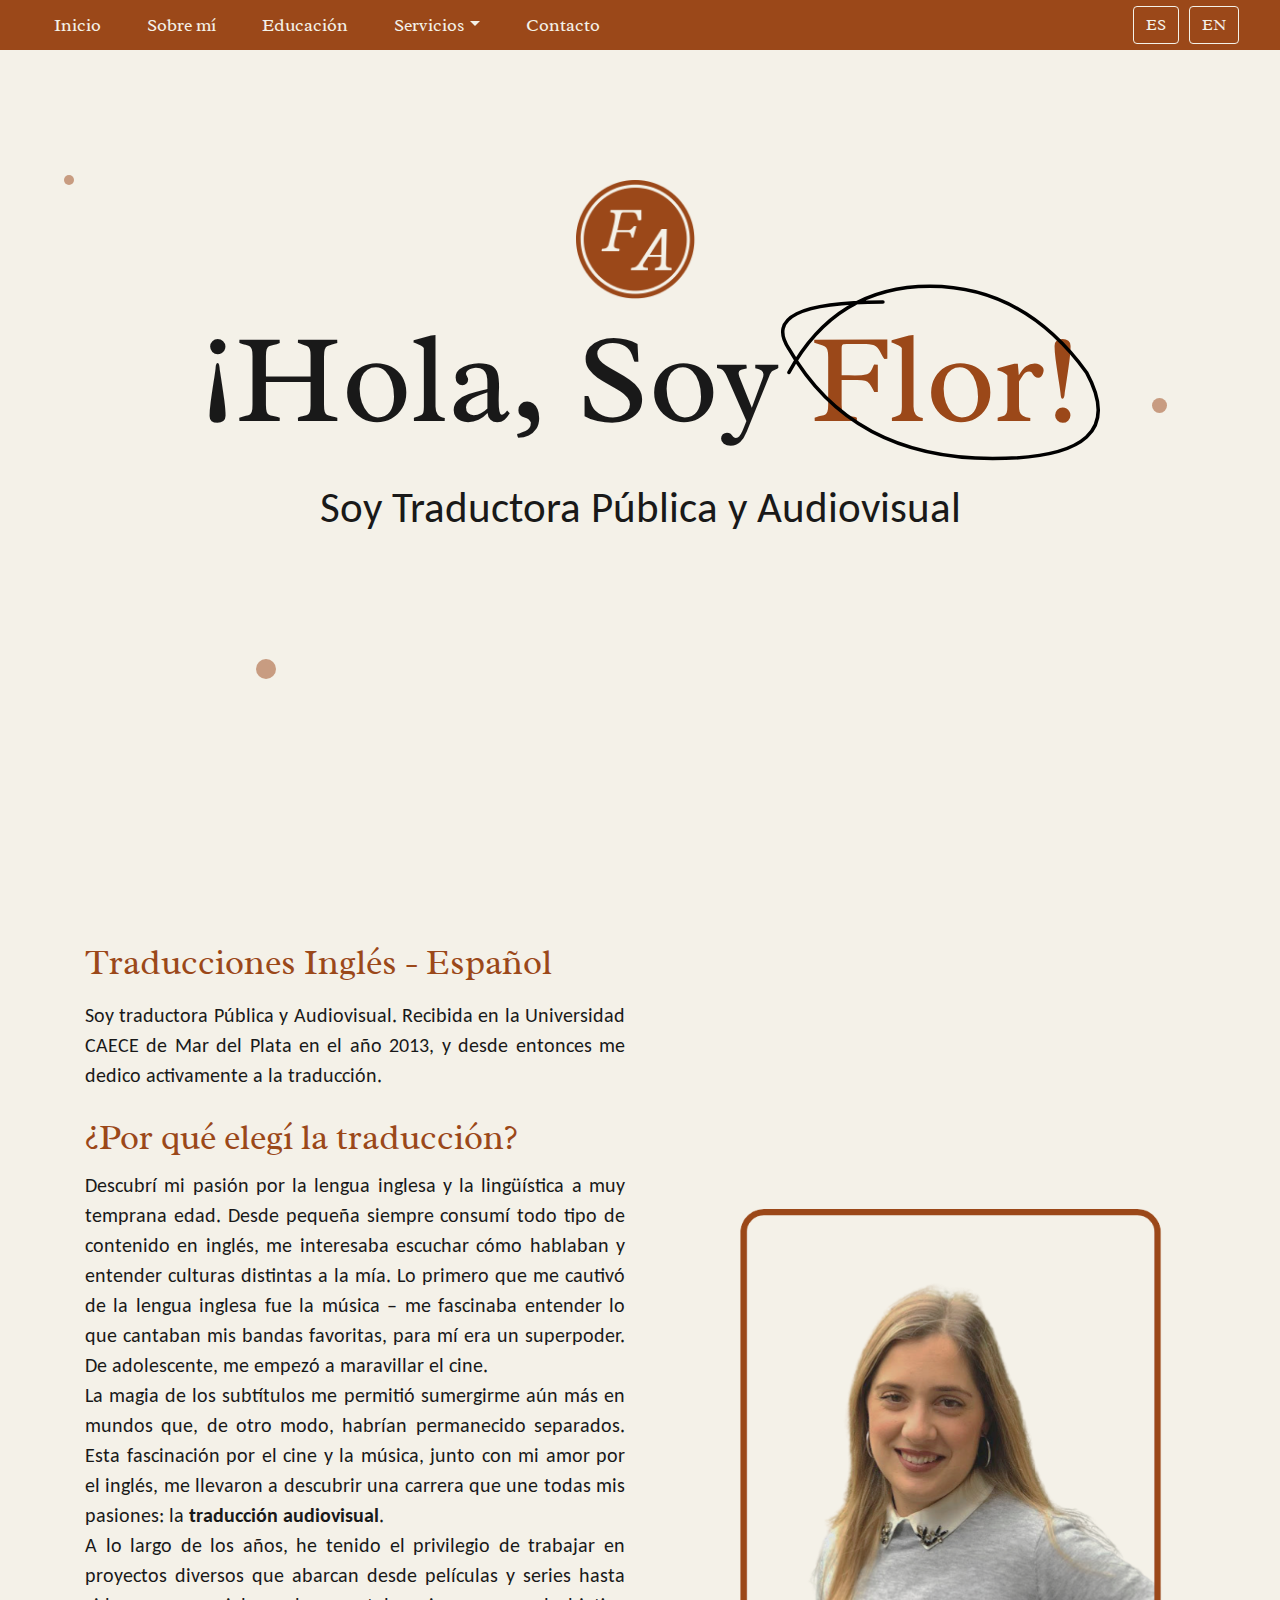
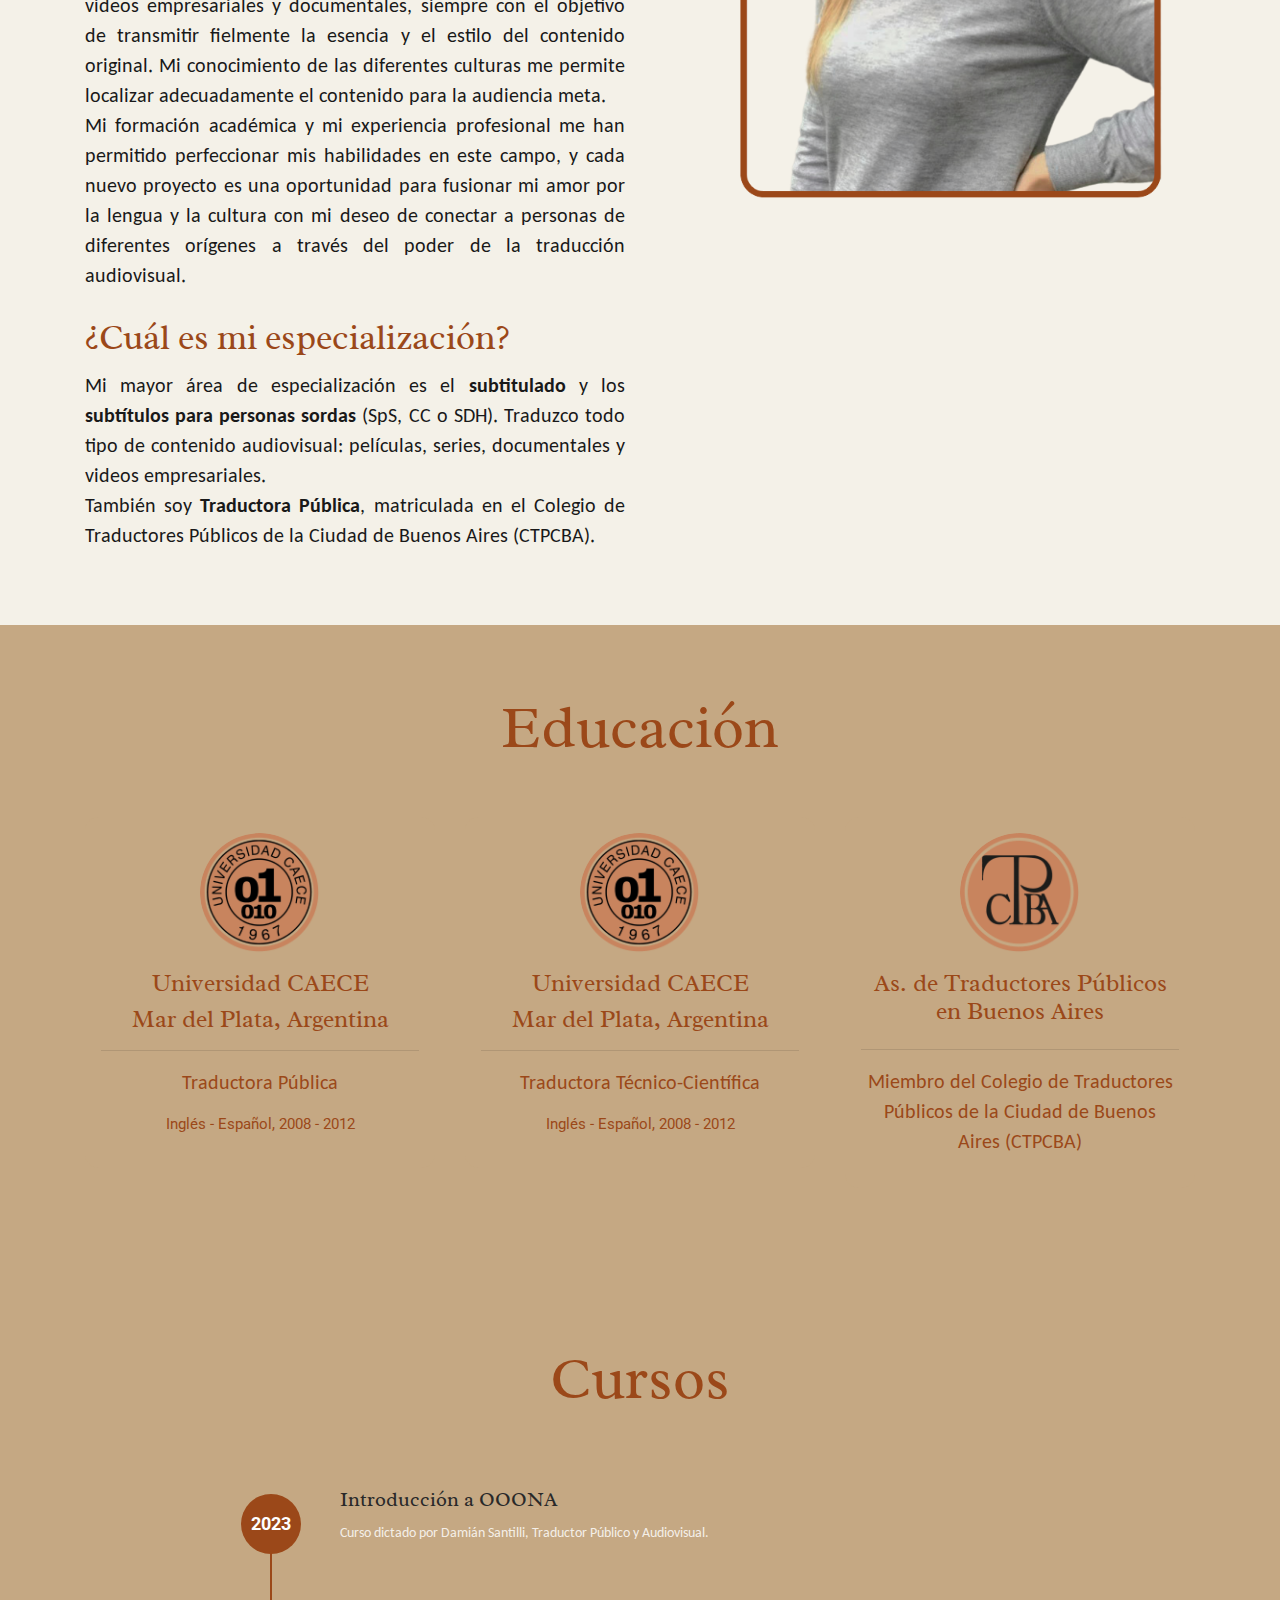
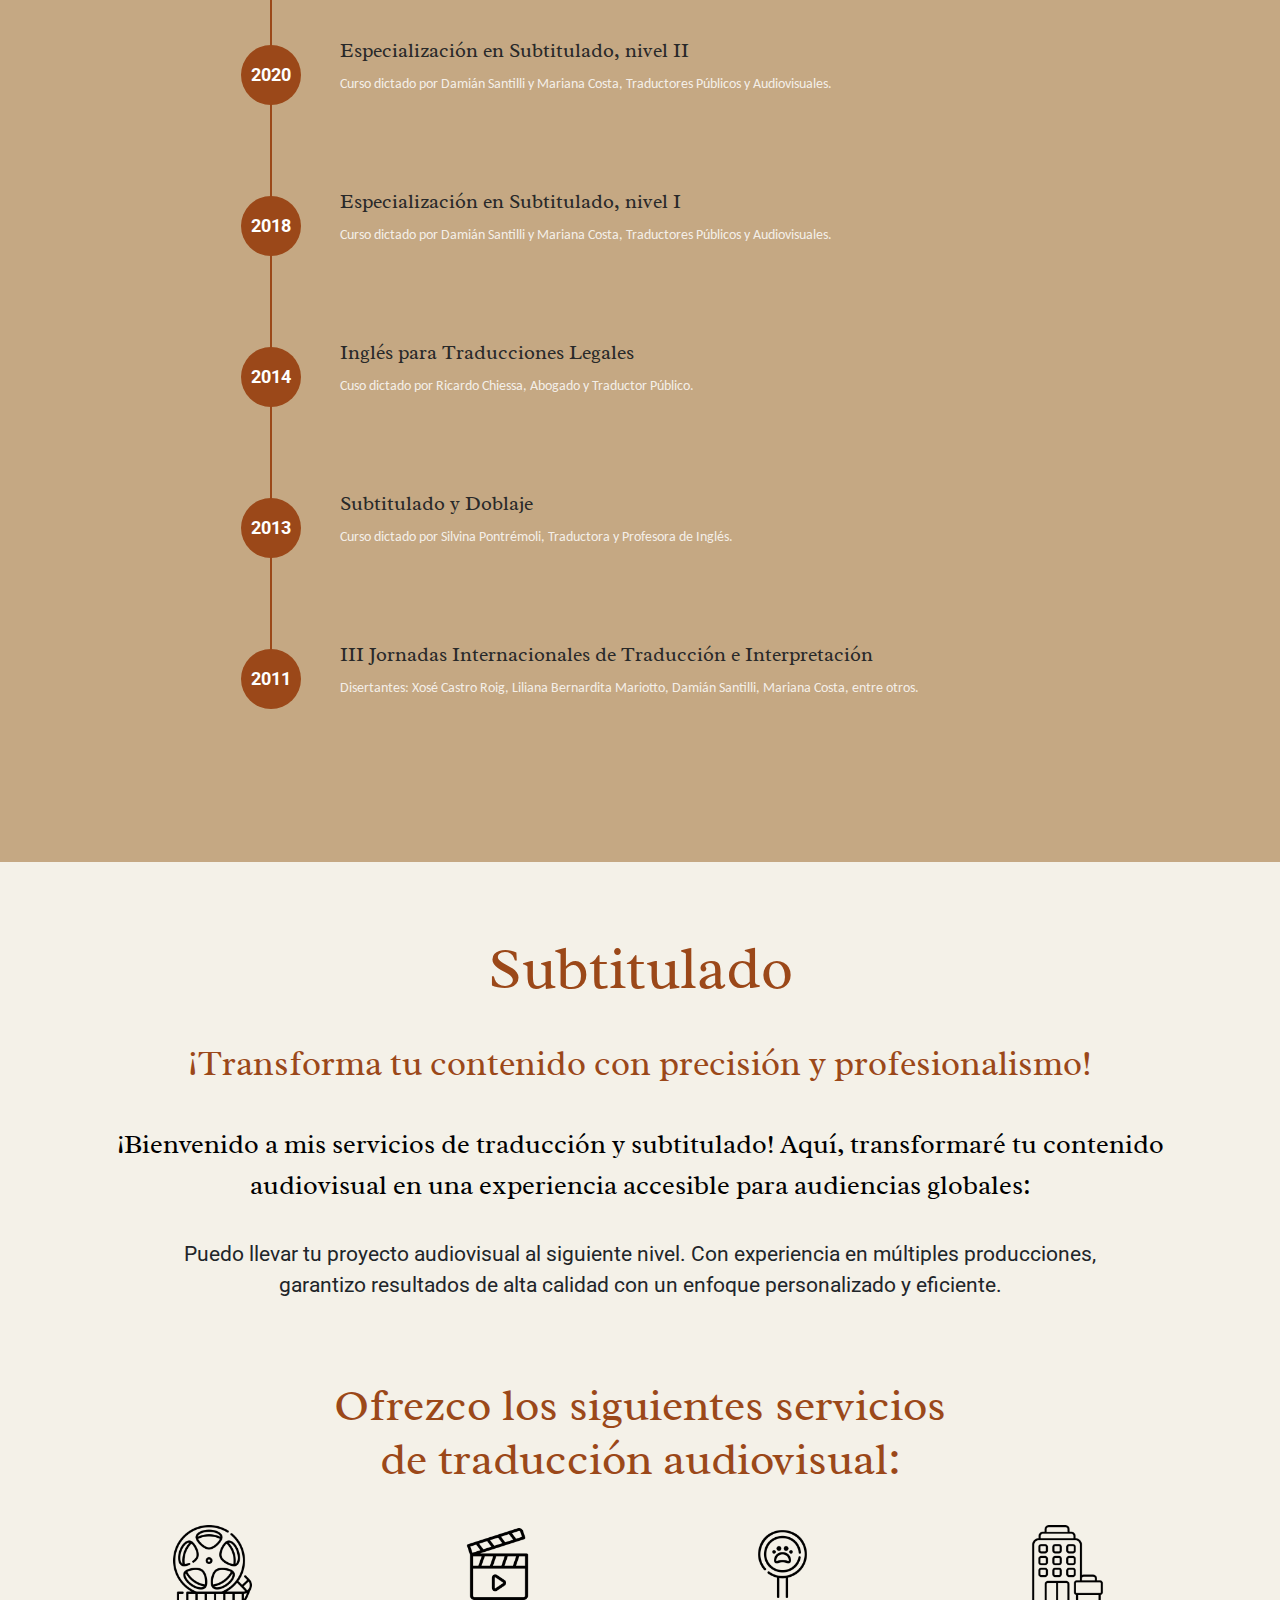
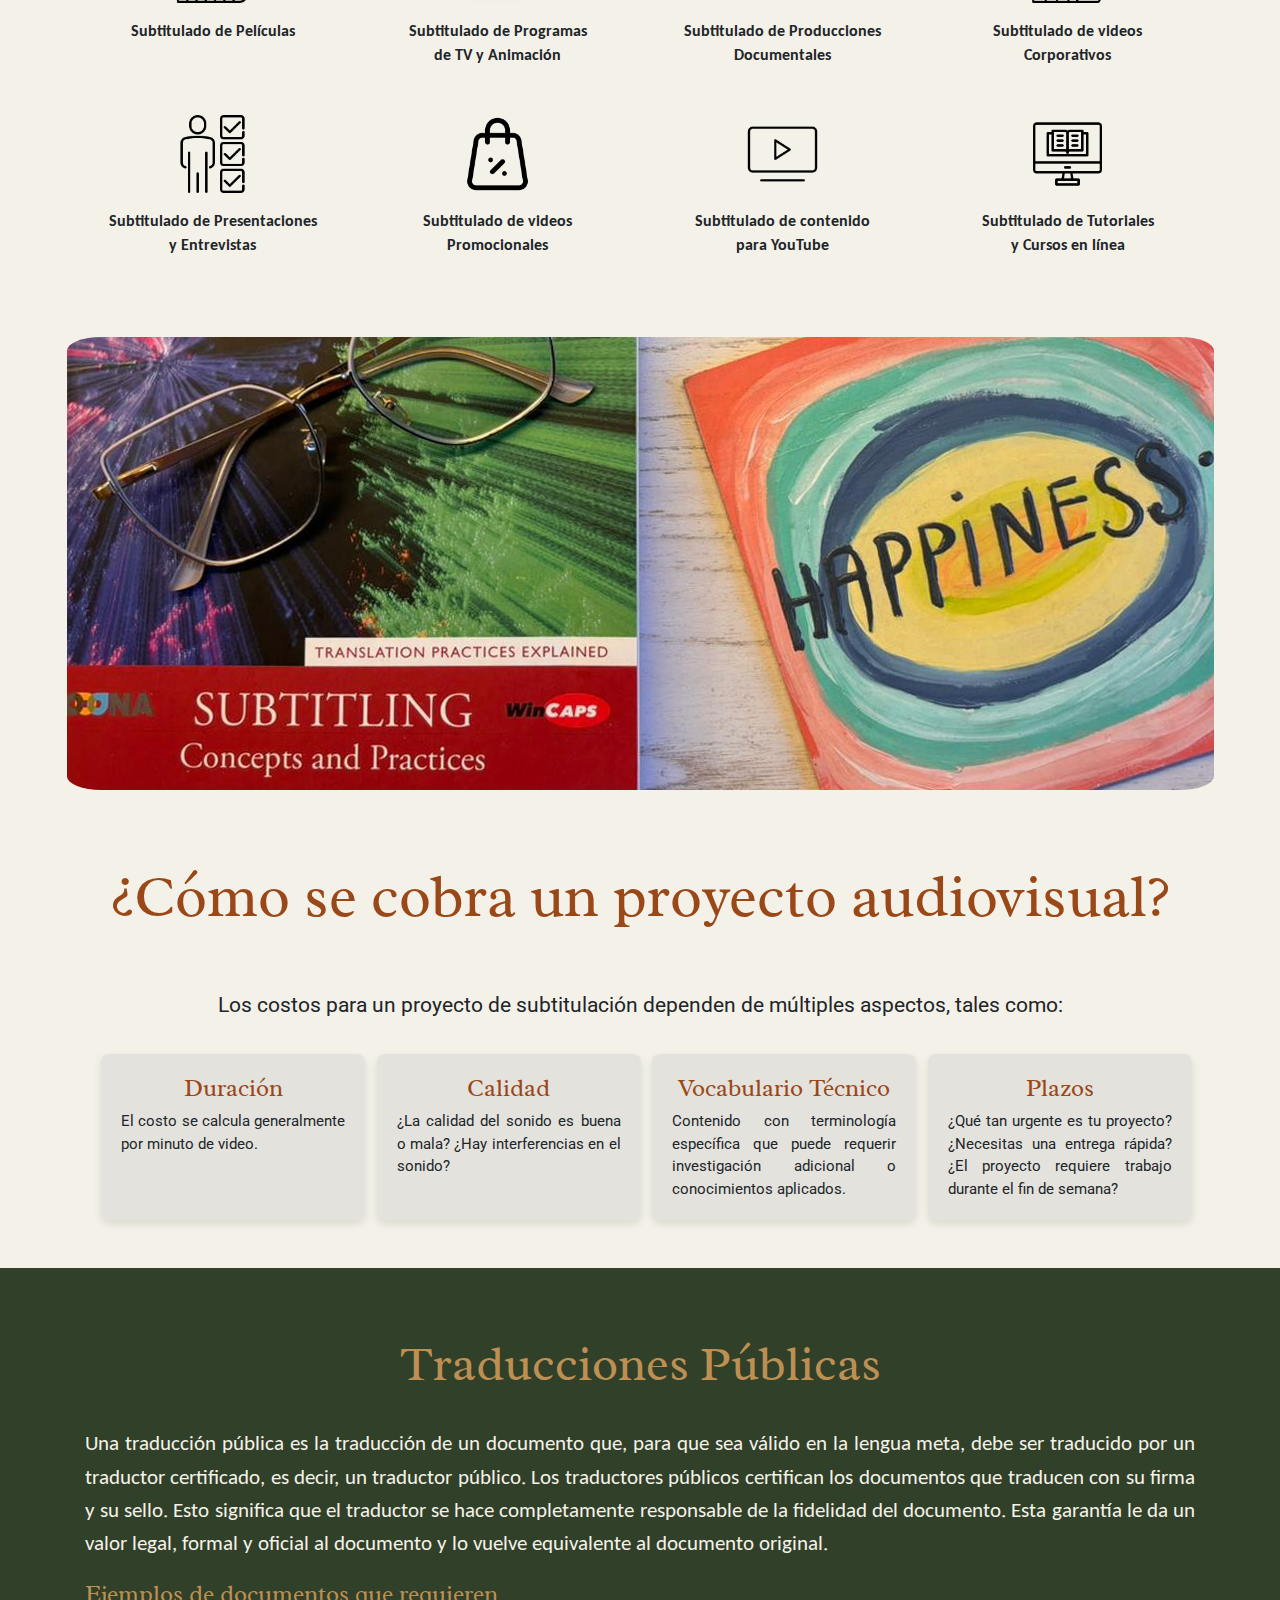
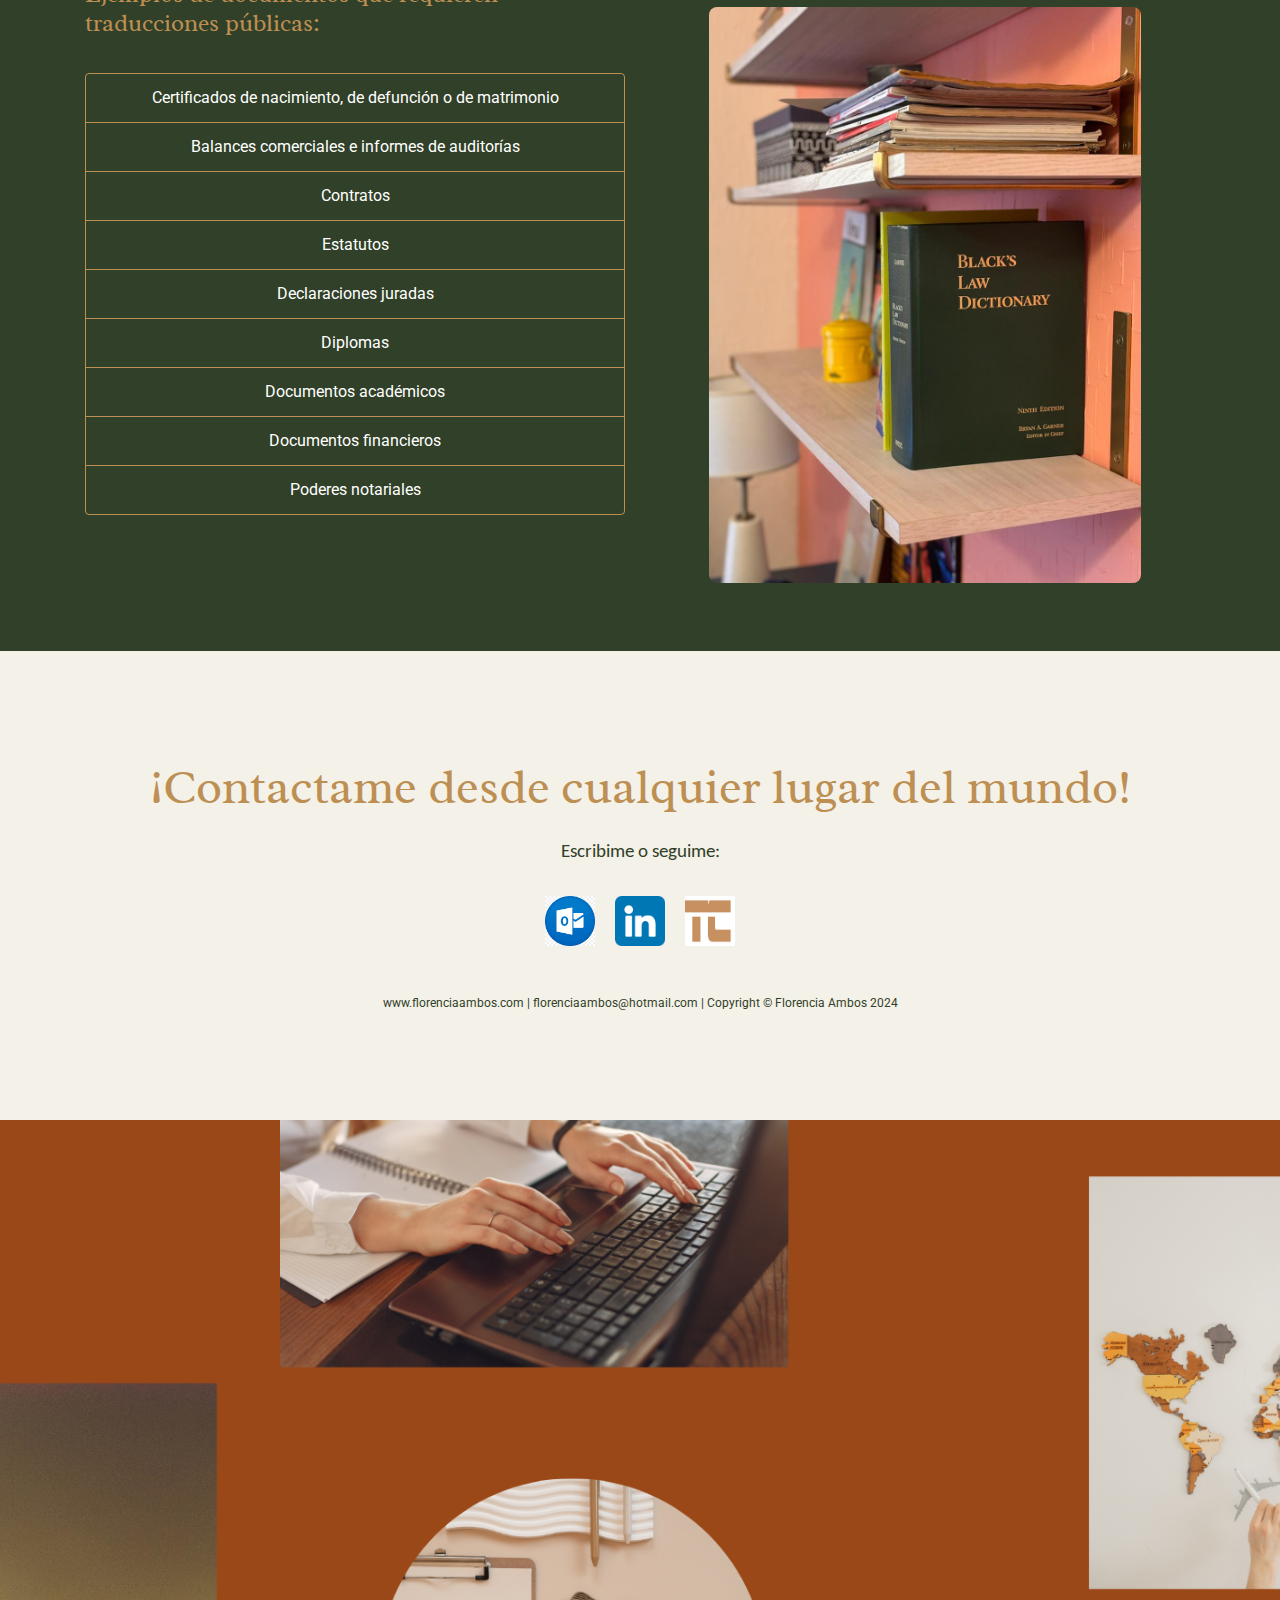
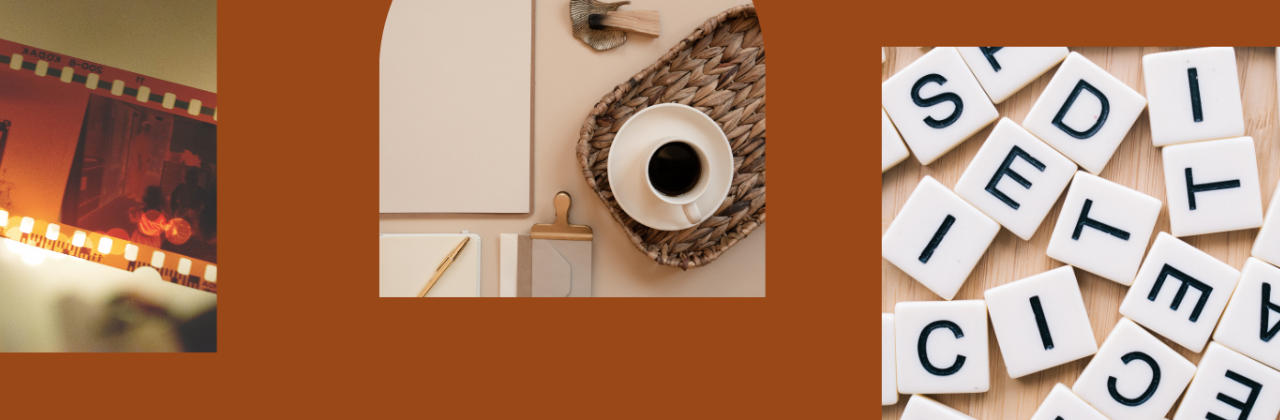
==== index.html @ f4ba4ed2 "mejoras" ====
<!DOCTYPE html>
<html lang="es">

<head>
    <meta charset="UTF-8">
    <meta name="viewport" content="width=device-width, initial-scale=1.0">
    <title data-lang="titlepag">Florencia Ambos</title>
    <link rel="stylesheet" href="styles/styles.css">
    <link href="https://maxcdn.bootstrapcdn.com/bootstrap/4.0.0/css/bootstrap.min.css" rel="stylesheet">        
    <link rel="preconnect" href="https://fonts.googleapis.com">
    <link rel="preconnect" href="https://fonts.gstatic.com" crossorigin>
    <link href="https://fonts.googleapis.com/css2?family=Carlito:ital,wght@0,400;0,700;1,400;1,700&family=Noto+Sans+JP:wght@100..900&family=Playfair+Display:ital,wght@0,400..900;1,400..900&family=Radley:ital@0;1&family=Roboto:ital,wght@0,100;0,300;0,400;0,500;0,700;0,900;1,100;1,300;1,400;1,500;1,700;1,900&display=swap" rel="stylesheet">
    <link rel="icon" type="image/png" href="./media/favicon.png">
</head>

<body>
    <!-- Navbar -->
    <nav class="navbar navbar-expand-lg fixed-top">
        <div class="container-fluid">
            <button class="navbar-toggler" type="button" data-toggle="collapse" data-target="#navbarNav" aria-controls="navbarNav" aria-expanded="false" aria-label="Toggle navigation">
                <span class="navbar-toggler-icon"></span>
            </button>
            <div class="collapse navbar-collapse" id="navbarNav">
                <ul class="navbar-nav mr-auto">
                    <li class="nav-item">
                        <a class="nav-link" href="#inicio" data-lang="home">Inicio</a>
                    </li>
                    <li class="nav-item">
                        <a class="nav-link" href="#sobre-mi" data-lang="about">Sobre mí</a>
                    </li>
                    <li class="nav-item">
                        <a class="nav-link" href="#estudios" data-lang="studies">Estudios</a>
                    </li>
                    <li class="nav-item dropdown">
                        <a class="nav-link dropdown-toggle" href="#" id="servicesDropdown" role="button" data-toggle="dropdown" aria-haspopup="true" aria-expanded="false" data-lang="services">Servicios</a>
                        <div class="dropdown-menu" aria-labelledby="servicesDropdown">
                            <a class="dropdown-item" href="#subtitulados" data-lang="subtitles">Subtitulados</a>
                            <a class="dropdown-item" href="#traducciones-publicas" data-lang="publicTranslations">Traducciones Públicas</a>
                        </div>
                    </li>
                    <li class="nav-item">
                        <a class="nav-link" href="#contacto" data-lang="contact">Contacto</a>
                    </li>
                </ul>
            </div>
            <div class="btn-container">
                <button id="esButton" class="btn nav-item" data-lang="spanish">ES</button>
                <button id="enButton" class="btn nav-item" data-lang="english">EN</button>
            </div>
        </div>
    </nav>

<!-- Incluye jQuery y Bootstrap JS -->
<script src="https://code.jquery.com/jquery-3.5.1.slim.min.js"></script>
<script src="https://cdn.jsdelivr.net/npm/@popperjs/core@2.9.3/dist/umd/popper.min.js"></script>
<script src="https://stackpath.bootstrapcdn.com/bootstrap/4.5.2/js/bootstrap.min.js"></script>

<script src="scripts/scripts.js"></script>

 <!-- Sección Inicio -->
     <section id="inicio">
    <header class="hero-section">
        <div class="logo-container">
            <img src="./media/favicon.png" alt="Logo">
        </div>
        <div class="hero-text">
            <br>
            <br>
            <br>
            <h1 class="hello" data-lang="hello"></h1>
            <p class="profession" data-lang="inicioprofesion"></p>
            <p class="description" data-lang="iniciospeach"></p>
            <div class="specialty">
                <p data-lang="inicioenes"></p>
                <div class="underline"></div>
            </div>
        </div>
        <div class="decorations">
            <div class="decoration decoration-1"></div>
            <div class="decoration decoration-2"></div>
            <div class="decoration decoration-3"></div>
            <div class="sparkle sparkle-1"></div>
            <div class="sparkle sparkle-2"></div>
            <div class="sparkle sparkle-3"></div>
            <div class="wave wave-1"></div>
            <div class="wave wave-2"></div>
        </div>
    </header>
</section>

    <!-- Sección Sobre mí -->
    <section id="sobre-mi" class="container my-5">
        <div class="row align-items-center">
            <div class="col-md-6">
                <h4 class="tittle-about" data-lang="abouttitle"></h4>
                <p class="textabout" data-lang="abouttext"></p>
                <h4 class="abouth4" data-lang="abouttext2"></h4>
                <p class="textabout" data-lang="abouttext3"></p>
                <h4 class="abouth4" data-lang="abouttext4"></h4>
                <p class="textabout" data-lang="abouttext5"></p>
            </div>
            <div class="col-md-6 text-center">
                <img class="img-fluid" src="./media/porfavor.png" alt="me-yo">
            </div>
        </div>
    </section>

    <!-- Sección Estudios -->
<section id="estudios">
    <div class="background-container">
        <section  class="container my-5">
            <h2 class="tittle-study" data-lang="studies"></h2>
            <div class="row">
                <div class="col-md-4">
                    <div class="study-card text-center p-3 shadow-sm">
                        <img src="./media/caece.png" alt="University logo" class="img-fluid rounded-circle mb-3">
                        <h3 class="studietext" data-lang="caeceTitle1"></h3>
                        <h3 class="studietext" data-lang="caeceTitle2"></h3>
                        <hr>
                        <div class="separator"></div>
                        <p data-lang="swornTranslator" class="carreratitulo"></p>
                        <p data-lang="caeceDates1" class="inglespañol"></p>
                    </div>
                </div>
                <div class="col-md-4">
                    <div class="study-card text-center p-3 shadow-sm">
                        <img src="./media/caece.png" alt="University logo" class="img-fluid rounded-circle mb-3">
                        <h3 class="studietext" data-lang="caeceTitle1"></h3>
                        <h3 class="studietext" data-lang="caeceTitle2"></h3>
                        <div class="separator"></div>
                        <hr>
                        <p data-lang="techTranslator" class="carreratitulo"></p>
                        <p data-lang="caeceDates1" class="inglespañol"></p>
                    </div>
                </div>
                <div class="col-md-4">
                    <div class="study-card text-center p-3 shadow-sm">
                        <img src="./media/ctpba.png" alt="Association logo" class="img-fluid rounded-circle mb-3">
                        <h3 class="studietext" data-lang="bsasTitle" style="margin-bottom: 23px;"></h3>
                        <div class="separator"></div>
                        <hr>
                        <p data-lang="swornTranslatorCourse" class="carreratitulo"></p>
                    </div>
                </div>
            </div>
        </section>
    </div>

    <!-- Sección Cursos -->
    <div class="background-container">
        <section id="courses" class="container my-5">
            <h2 class="title-courses" data-lang="courses"></h2>
            <div class="courses-timeline">
                <div class="timeline-line"></div>
                <div class="course-item">
                    <div class="course-date">2023</div>
                    <div class="course-content">
                        <h3 class="course-title" data-lang="curso1"></h3>
                        <p class="course-instructor" data-lang="by1"></p>
                    </div>
                </div>
                <div class="course-item">
                    <div class="course-date">2020</div>
                    <div class="course-content">
                        <h3 class="course-title" data-lang="curso2"></h3>
                        <p class="course-instructor" data-lang="by2"></p>
                    </div>
                </div>
                <div class="course-item">
                    <div class="course-date">2018</div>
                    <div class="course-content">
                        <h3 class="course-title" data-lang="curso3"></h3>
                        <p class="course-instructor" data-lang="by2"></p>
                    </div>
                </div>
                <div class="course-item">
                    <div class="course-date">2014</div>
                    <div class="course-content">
                        <h3 class="course-title" data-lang="curso4"></h3>
                        <p class="course-instructor" data-lang="by4"></p>
                    </div>
                </div>
                <div class="course-item">
                    <div class="course-date">2013</div>
                    <div class="course-content">
                        <h3 class="course-title" data-lang="curso5"></h3>
                        <p class="course-instructor" data-lang="by5"></p>
                    </div>
                </div>
                <div class="course-item">
                    <div class="course-date">2011</div>
                    <div class="course-content">
                        <h3 class="course-title" data-lang="curso6"></h3>
                        <p class="course-instructor" data-lang="by6"></p>
                    </div>
                </div>
            </div>
        </section>
    </div>
</section>

    <!-- Sección Subtitulados -->
     <section id="subtitulados"></section>
    <section class="container-fluid">
        <section class="container my-5">
            <br>
            <h1 class="titulinsubti" data-lang="titlesub"></h1>
            <p class="psubti" data-lang="contentsub"></p>
            <p class="psubti3" data-lang="contentsub2"></p>
            <p class="psubti2" data-lang="contentsub3"></p>
            <br>
            <h2 class="titlesub2" data-lang="titlesub2"></h2>
            <div class="row">
                <div class="col-md-3">
                    <div class="service p-3 text-center shadow-sm">
                        <img class="iconsubti img-fluid mb-3" src="./media/peli.jpeg" alt="iconmovie">
                        <p class="difsubti" data-lang="subtipelis">Películas</p>
                    </div>
                </div>
                <div class="col-md-3">
                    <div class="service p-3 text-center shadow-sm">
                        <img class="iconsubti img-fluid mb-3" src="./media/tv.jpeg" alt="icontv">
                        <p class="difsubti" data-lang="subtitv">Programas de TV</p>
                    </div>
                </div>
                <div class="col-md-3">
                    <div class="service p-3 text-center shadow-sm">
                        <img class="iconsubti img-fluid mb-3" src="./media/documental.jpeg" alt="Subtitulado de documentales">
                        <p class="difsubti" data-lang="subtidocu">Documentales</p>
                    </div>
                </div>
                <div class="col-md-3">
                    <div class="service p-3 text-center shadow-sm">
                        <img class="iconsubti img-fluid mb-3" src="./media/corpovid.jpeg" alt="iconcourse">
                        <p class="difsubti"data-lang="videocorp">Videos Corporativos</p>
                    </div>
                </div>
                <div class="col-md-3">
                    <div class="service p-3 text-center shadow-sm">
                        <img class="iconsubti img-fluid mb-3" src="./media/interview.jpeg" alt="iconinterview">
                        <p class="difsubti" data-lang="subtientre">Entrevistas</p>
                    </div>
                </div>
                <div class="col-md-3">
                    <div class="service p-3 text-center shadow-sm">
                        <img class="iconsubti img-fluid mb-3" src="./media/videopromo.jpeg" alt="iconpodcast">
                        <p class="difsubti"data-lang="subtivideopromo">Videos Promocionales</p>
                    </div>
                </div>
                <div class="col-md-3">
                    <div class="service p-3 text-center shadow-sm">
                        <img class="iconsubti img-fluid mb-3" src="./media/ytb.jpeg" alt="iconvideoclip">
                        <p class="difsubti"data-lang="subtiytb">YouTube</p>
                    </div>
                </div>
                <div class="col-md-3">
                    <div class="service p-3 text-center shadow-sm">
                        <img class="iconsubti img-fluid mb-3" src="./media/tuto.jpeg" alt="iconvideoclip">
                        <p class="difsubti"data-lang="subtionline">Tutoriales en Línea</p>
                    </div>
                </div>
            </div>
        </section>
        <div class="imgsubti"> <img class="imgsubti2" src="./media/subtitle.jpg" alt=""></div>
    </section>

<!-- Cuánto cuesta un -->
    <br>
    <section class="container-fluid">
        <section id="subtitulados" class="container my-5">
            <h1 class="titulinsubti" data-lang="titlevalor"></h1>
            <br>
            <p class="psubti2" data-lang="textolongvalor"></p>
            <div class="cost-info">
                <div class="cost-item">
                    <h2 data-lang="valor1"></h2>
                    <p data-lang="pvalor1"></p>
                </div>
                <div class="cost-item">
                    <h2 data-lang="valor2"></h2>
                    <p data-lang="pvalor2"></p>
                </div>
                <div class="cost-item">
                    <h2 data-lang="valor3"></h2>
                    <p data-lang="pvalor3"></p>
                </div>
                <div class="cost-item">
                    <h2 data-lang="valor4"></h2>
                    <p data-lang="pvalor4"></p>
                </div>
            </div>
        </section>
    </section>

<!-- Traducciones Públicas -->
     <section id="traducciones-publicas" >
    <div id="traducciones-publicas-wrapper">
        <section class="container my-5">
            <h2 class="tradupubli" data-lang="tradutitle">Traducciones Públicas</h2>
            <p class="ptradu" data-lang="ptradu1"></p>
            <div class="row content-wrapper">
                <div class="col-md-6 text-content">
                    <h5 class="titletradu2" data-lang="tradutitle2"></h5>
                    <ul class="list-group">
                        <li class="list-group-item" data-lang="certi"></li>
                        <li class="list-group-item" data-lang="balance"></li>
                        <li class="list-group-item" data-lang="contrato"></li>
                        <li class="list-group-item" data-lang="estatutos"></li>
                        <li class="list-group-item" data-lang="declajura"></li>
                        <li class="list-group-item" data-lang="diplo"></li>
                        <li class="list-group-item" data-lang="docuacad"></li>
                        <li class="list-group-item" data-lang="financial"></li>
                        <li class="list-group-item" data-lang="podnota"></li>
                    </ul>
                </div>
                <div class="col-md-6 imgtras">
                    <img class="imgtras2" src="./media/traslate.jfif" alt="Imagen de traducción">
                </div>
            </div>
        </section>
    </div>
</section>
    
<!-- Contacto -->
     <section id="contacto">
    <div id="contacto-wrapper">
        <section class="container my-5 text-center">
            <h1 class="contact-title" data-lang="contact2"></h1>
            <p class="contact-text" data-lang="pcontact2"></p>
            <div class="social-icons">
                <a href="mailto:florenciaambos@hotmail.com">
                    <img src="./media/email.png" alt="Email" class="social-icon">
                </a>
                <a href="https://www.linkedin.com/in/florenciaambos/" target="_blank" rel="noopener noreferrer">
                    <img src="./media/linkedin.png" alt="LinkedIn" class="social-icon">
                </a>
                <a href="https://www.translatorscafe.com/cafe/member195221.htm" target="_blank" rel="noopener noreferrer">
                    <img src="./media/tc.png" alt="Another Page" class="social-icon">
                </a>
            </div>
            <br>
            <br>
            <p class="pcontacto"> www.florenciaambos.com | florenciaambos@hotmail.com | Copyright © Florencia Ambos 2024</p>
        </section>
            </div>
        </section>
 <!-- Sección de Imágenes -->
    <section class="bgimage"></section>


</body>

</html>
---- styles/styles.css ----
* {
    margin: 0;
    padding: 0;
    box-sizing: border-box;
}

body {
    background-color: #F4F1E8 !important;
    margin: 0;
    padding: 0;
}

/*NAVBAR*/
.navbar {
    background-color: #9B4819;
    font-family: 'Radley', serif;
    font-size: 20px;
    height: 50px;
}

.navbar-nav .nav-link {
    margin: 0 15px;
    color: #F4F1E8;
    font-family: 'Radley', serif;
    font-size: 18px;
}

.navbar.fixed-top {
    position: fixed;
    top: 0;
    width: 100%;
    z-index: 1030;
}

.btn-container {
    display: flex;
    gap: 10px;
    padding: 10px;
    color: #c5a883;
    justify-content: flex-end;
}

.btn-container .btn {
    background-color: transparent;
    color: #F4F1E8;
    border: 1px solid #F4F1E8;
    font-family: 'Radley', serif;
}

.navbar-toggler {
    border: none;
}

.navbar-toggler-icon {
    background-color: transparent; /* Ensures the background is transparent */
}


/* Navbar en responsive */
/* Navbar en responsive */
@media (max-width: 985px) {
    .navbar-collapse {
        background-color: rgba(155, 72, 25, 0.8); /* Fondo transparente en el menú desplegable */
    }

    .navbar-nav .nav-link {
        color: #F4F1E8; /* Color del texto en el menú desplegable */
    }

    .navbar-nav .nav-link:hover {
        color: #FFFFFF; /* Color del texto cuando el enlace es hover en el menú desplegable */
    }

    /* Asegura que el contenedor de los botones se mantenga fijo en la parte superior */
    .btn-container {
        display: flex; /* Asegura que los botones sean visibles en vista móvil */
        position: fixed; /* Fija los botones en la parte superior */
        right: 15px; /* Espacio desde el borde derecho */
        top: 0; /* Sin espacio desde el borde superior para que estén en la parte superior */
        z-index: 1040; /* Asegura que los botones estén sobre el menú */
    }

    /* Asegura que el menú hamburguesa se muestre correctamente */
    .navbar-toggler {
        position: relative;
        left: 15px; /* Espacio desde el borde derecho del navbar */
        border: none;
        background-color: transparent;
    }

    .navbar-toggler-icon {
        display: flex;
        flex-direction: column;
        justify-content: space-between; /* Espacio igual entre las rayas */
        width: 30px; /* Ancho del ícono del menú hamburguesa */
        height: 20px; /* Altura total para acomodar las tres rayas */
    }

    .navbar-toggler-icon::before,
    .navbar-toggler-icon::after,
    .navbar-toggler-icon div {
        content: "";
        display: block;
        height: 2px; /* Grosor de las rayas del ícono */
        background-color: #F4F1E8; /* Color de las rayas */
        width: 100%; /* Ancho de las rayas */
    }

    .navbar-toggler-icon div {
        margin: 0; /* Elimina márgenes entre las rayas */
    }
}

/*HOME*/
.hero-text h1 {
    font-family: 'Radley', serif;
    font-size: 8rem;
    margin: 0;
    color: #191919;
}

.highlight{
    color: #9B4819;

}
.profession {
    font-family: 'Carlito', sans-serif;
    font-size: 2.7rem;
    margin: 20px 0;
    color: #191919;
    margin-bottom: 30px;

}

.description {
    font-family: 'Carlito', sans-serif;
    font-size: 1.2rem;
    margin: 20px 0;
    color: #191919;
    opacity: 0;
    margin-bottom: 50px;
    animation: fadeIn 2s forwards 2s, textBlink 3s infinite;
}

.specialty {
    font-family: 'Radley', serif;
    font-size: 2rem;
    color: #9B4819;
    opacity: 0;
    animation: fadeIn 2s forwards 2.5s;
    position: relative;
    display: inline-block;
    
}

.underline {
    width: 30%;
    height: 2px;
    background-color: #9B4819;
    margin: 10px auto 0;
    animation: underlineSlideIn 1s forwards 3s;
}

.decorations .decoration {
    position: absolute;
    background-color: #9B4819;
    border-radius: 50%;
    opacity: 0.5;
    animation: decorationBounce 3s infinite, decorationFade 6s infinite;
}

.decoration-1 {
    width: 10px;
    height: 10px;
    top: 10%;
    left: 5%;
    animation: sparkleAnimation 4s infinite alternate;
}

.decoration-2 {
    width: 15px;
    height: 15px;
    top: 40%;
    left: 90%;
    animation: sparkleAnimation 3s infinite alternate;
}

.decoration-3 {
    width: 20px;
    height: 20px;
    top: 75%;
    left: 20%;
    animation: sparkleAnimation 5s infinite alternate;
}

.sparkle {
    position: absolute;
    border-radius: 50%;
    background-color: rgba(255, 255, 255, 0.8);
    opacity: 0;
    animation: sparkleAnimation 3s infinite alternate;
}

.sparkle-1 {
    width: 8px;
    height: 8px;
    top: 25%;
    left: 15%;
}

.sparkle-2 {
    width: 6px;
    height: 6px;
    top: 50%;
    left: 70%;
}

.sparkle-3 {
    width: 12px;
    height: 12px;
    top: 80%;
    left: 35%;
}

.wave {
    position: absolute;
    border-radius: 50%;
    background-color: rgba(0, 0, 0, 0.1);
    opacity: 0.5;
    animation: waveAnimation 6s infinite linear;
}

.wave-1 {
    width: 150px;
    height: 150px;
    top: -30%;
    left: 20%;
    animation-delay: 0s;
}

.wave-2 {
    width: 100px;
    height: 100px;
    bottom: -20%;
    right: 10%;
    animation-delay: 3s;
}


.logo-container {
    position: absolute;
    top: 80px;
    left: 45%;
    width: 120px; 
    height: auto;
}

.logo-container img {
    width: 100%;
    height: auto;
}



/* Animaciones */
@keyframes fadeIn {
    to { opacity: 1; }
}

@keyframes slideIn {
    to { transform: translateX(0); }
}

@keyframes underlineSlideIn {
    from { width: 0; }
    to { width: 30%; }
}

@keyframes decorationBounce {
    0%, 100% { transform: translateY(0); }
    50% { transform: translateY(-10px); }
}

@keyframes textBlink {
    0%, 100% { opacity: 1; }
    50% { opacity: 0.5; }
}

@keyframes highlightPulse {
    0%, 100% { transform: scale(1); }
    50% { transform: scale(1.1); }
}

@keyframes decorationFade {
    0%, 100% { opacity: 0.5; }
    50% { opacity: 1; }
}

@keyframes textShadow {
    0%, 100% { text-shadow: 0 0 5px rgba(0, 0, 0, 0); }
    50% { text-shadow: 0 0 15px rgba(0, 0, 0, 0.5); }
}

@keyframes highlightGlow {
    0%, 100% { color: #9B4819; }
    50% { color: #db9075; }
}

@keyframes professionGlow {
    0%, 100% { color: #191919; }
    50% { color: #e0825f; }
}

@keyframes sparkleAnimation {
    0% { transform: scale(1); opacity: 0; }
    50% { transform: scale(1.5); opacity: 1; }
    100% { transform: scale(1); opacity: 0; }
}

@keyframes waveAnimation {
    0% { transform: scale(0); opacity: 0.5; }
    50% { transform: scale(1); opacity: 0; }
    100% { transform: scale(0); opacity: 0.5; }
}

@media (max-width: 768px) {
    .hero-text h1 {
        font-size: 2rem;
    }


    .profession, .description, .specialty {
        font-size: 0.9rem;
    }

    .circle {
        width: 40px;
        height: 40px;
    }

    .decorations .decoration, .sparkle, .wave {
        display: none; 
    }
    .brush-container{
        opacity: 0;
    }

}

/*ABOUT ME*/

.tittle-about{
    color:#9B4819;
    font-family: "Radley", serif;
    text-align: left;
    font-size: 35px;
    margin-top: 9%;
    margin-bottom: 3%;


}

.textabout{
   margin-bottom: 5%;
   margin-top: 2%;
   font-family: "Carlito", sans-serif;
   font-weight: 400;
   font-style: normal;
   text-align: justify;
    font-size: 20px;
    color: #191919;
}

.abouth4{
    color:#9B4819;
    font-family: "Radley", serif;
    font-size: 35px;
    font-weight: 400;
    font-style: normal;
    text-align: left;
    margin-bottom: 1%;
    margin-top: 5%;
}



.img-fluid {
   
    border-radius: 3%;
    margin-bottom: 10%;
}


/*EDUCATION*/
.background-container {
    background-color: #c5a883;
    padding: 20px 0;
    width: 100%;
    box-sizing: border-box;
}


.tittle-study {
    margin-top: 3%;
    margin-bottom: 3%;
    text-align: center;
    color: #9b4819;
    font-family: "Radley", serif;
    font-size: 59px;

}

@keyframes pulse {
    0% {
        color: #F4F1E8;
        transform: scale(1);
    }
    50% {
        color: #D8B4A6; 
        transform: scale(1.1);
    }
    100% {
        color: #F4F1E8;
        transform: scale(1);
    }
}

.study-card {
    min-height: 330px;
    border-radius: 4%;
    padding: 20px;
    text-align: center;
    transition: transform 0.3s ease, box-shadow 0.3s ease;
    background-color: #c5a883;
    color: #9B4819; 
    margin: 20px 0;
}

.study-card img {
    width: 120px;
    height: auto;
    border-radius: 50%;
    margin-bottom: 2%;
}

.study-card h3.studietext {
    font-family: "Radley", serif;
    font-size: 24px;
    animation: bounceIn 1s ease-out;
}

@keyframes bounceIn {
    0% {
        opacity: 0;
        transform: translateY(20px);
    }
    50% {
        opacity: 1;
        transform: translateY(-10px);
    }
    100% {
        opacity: 1;
        transform: translateY(0);
    }
}


.carreratitulo {
    font-family: "Carlito";
    font-size: 20px;
}

.inglespañol {
    font-size: 15px;
}

@media (max-width: 768px) {
    .study-card {
        width: 100%;
        margin: 10px 0;
    }
}

/*COURSES*/
.title-courses {
    margin-bottom: 3%;
    text-align: center;
    color: #9b4819;
    font-family: "Radley", serif;
    font-size: 59px;
}

.courses-timeline {
    position: relative;
    max-width: 800px;
    margin: 0 auto;
    padding: 20px 0;
}

.timeline-line {
    position: absolute;
    left: 30px;
    top: 0;
    bottom: 0;
    width: 2px;
    background-color: #9b4819;
    z-index: 1;
    clip-path: inset(60px 0 110px 0);
}

.course-item {
    display: flex;
    align-items: center;
    margin-bottom: 40px;
    position: relative;
    padding-left: 80px; 
}

.course-date {
    position: absolute;
    left: 1px; 
    width: 60px;
    height: 60px;
    line-height: 60px;
    background-color: #9b4819;
    color: #fff;
    text-align: center;
    border-radius: 50%;
    font-size: 18px;
    font-weight: bold;
    z-index: 2;
}

.course-content {
    border-radius: 8px;
    padding: 20px;
    position: relative;
    width: 100%;
}

.course-title {
    font-family: "Radley", serif;
    font-size: 20px;
    color: #292929;
    margin-bottom: 10px;
}

.course-instructor {
    font-family: "Carlito", sans-serif;
    font-size: 14px;
    color: #ffffffd3;
}

@media (max-width: 768px) {
    .course-item {
        padding-left: 60px; 
        margin-bottom: 0px;
    }

    .course-date {
        width: 50px;
        height: 50px;
        line-height: 50px;
        font-size: 14px;
        left: 5px; 
    }

    .course-content {
        padding: 15px;
    }
}


/* Subtitulados */


.titulinsubti{
    color: #9b4819;
    margin-bottom: 3%;
    text-align: center;
    font-family: "Radley", serif;
    font-size: 59px;
    
}

.psubti{
    color: #9b4819;
    margin-bottom: 3%;
    text-align: center;
    font-family: "Radley", serif;
    font-size: 35px;
}
.psubti3{
    color: #000000;
    margin-bottom: 3%;
    text-align: center;
    font-family: "Radley", serif;
    font-size: 27px;
    
}

.titlesub2{
    margin-top: 2%;
    margin-bottom: 2%;
    text-align: center;
    color: #9B4819;
    font-family: "Radley", serif;
    font-size: 45px;
}

.difsubti{
    font-family: "Carlito", sans-serif;
    font-weight: bold;
    text-align: center;
}


.service {
    flex: 1 1 200px;

    text-align: justify;
    
}

.service img {
    margin-bottom: 5%;
    max-width: 35%;
    height: auto;
   transition: transform 0.3s ease;
}
.service img:hover {
    transform: scale(1); /* Escalar el icono un 20% */
    transform: rotate(20deg);
}

.imgsubti{
    text-align: center;
    max-height: 20%;
    width: auto;
    border-radius: 1%;
    
}
.imgsubti2{
    max-width: 50%;
    height: auto;
    border-radius: 3%;
}



/* Responsive ImgSubti*/


@media (min-width: 768px) {
.imgsubti{
    max-width: 100%; 
    height: auto;   
}
}
.imgsubti2{
    max-width: 100%; 
    height: auto;    
}


/*CUÁNTO CUESTA UN PROYECTO AUDIOVISUAL*/
.container {
    max-width: 1200px;
    margin: 0 auto;
    padding: 0 15px;
}

.psubti2 {
    font-size: 1.3rem;
    margin-bottom: 2rem;
    text-align: center;
}
.cost-info {
    display: grid;
    grid-template-columns: repeat(auto-fit, minmax(250px, 1fr));
    gap: 1.5rem;
    padding: 0 1rem;
}

.cost-item {
    background: #cfcfcf6e;
    border-radius: 8px;
    box-shadow: 0 4px 8px rgba(0, 0, 0, 0.1);
    padding: 20px;
    transition: transform 0.3s ease, box-shadow 0.3s ease;
    text-align: center;
    width: 105%;
}

.cost-item:hover {
    transform: translateY(-5px);
    box-shadow: 0 8px 16px rgba(0, 0, 0, 0.2);
}

.cost-item h2 {
    font-family: 'Radley', serif;
    font-size: 1.5rem;
    margin-bottom: 0.5rem;
    color: #9B4819;
}

.cost-item p {
    font-size: 15px;
    margin: 0;
    text-align: justify;

}

/*TRADUCCIONES PÚBLICAS*/
#traducciones-publicas-wrapper {
    background-color: #314028;
    width: 100vw; 
    position: relative;
    padding: 20px 0;
}

.tradupubli {
    color: #BD8F53;
    margin-bottom: 3%;
    text-align: center;
    font-family: "Radley", serif;
    font-size: 48px;
    line-height: 1.2;
}

.ptradu {
    font-family: "Carlito", sans-serif;
    font-size: 1.3rem;
    color: #F4F1E8; 
    margin-bottom: 20px;
    line-height: 1.6;
    text-align: justify;
}

.content-wrapper {
    margin-top: 20px;
    border: 5px;
   
}

.text-content {
    color: #BD8F53;
    margin-bottom: 20px;
}

.titletradu2 {
    font-family: "Radley", serif;
    font-size: 1.5rem;
    margin-bottom: 35px;
}

.list-group-item{
    background-color: #314028 !important;
    color: #ffffff;
    text-align: center;
    border: 1px solid #BD8F53 !important;
   
}

.imgtras {
    text-align: center;
}

.imgtras2 {
    margin-top: 5%;
    border-radius: 8px; 
    width: 80%; 
    height: auto;
    max-width: 500px; 
}

/*SECCIÓN IMÁGENES*/
.bgimage {
    background-color: #9b4819;
    width: 100%;
    height: 100vh; 
    background-image: url('../media/backgroundimg.png'); 
    background-size: cover; 
    background-position: center; 
    background-repeat: no-repeat; 
    display: flex;
    justify-content: center;
    align-items: center;
    color: white; 
    text-align: center;
    padding: 20px;
    box-sizing: border-box;
}

@media (max-width: 768px) {
    .bgimage {
        background-size: contain;
        height: 200px;
    }
}



/*CONTACTO*/
#contacto-wrapper {
    background-color: #f4f1e8;
    width: 100vw;
    margin-left: calc(-50vw + 50%);
    margin-right: calc(-50vw + 50%);
    position: relative;
    padding: 40px 0;
    overflow: hidden;
}

.pcontacto{
    font-size: 12px;
}

#contacto {
    color: #314028;
    max-width: 1200px;
    margin: 0 auto;
    padding: 20px;
    border-radius: 8px;
}

.contact-title {
    font-family: "Radley", serif;
    font-size: 48px;
    color: #BD8F53;
    margin-bottom: 20px;
    position: relative;
    animation: fadeIn 2s ease-in-out;
}

.contact-text {
    font-family: "Carlito", sans-serif;
    font-size: 1.2rem;
    margin-bottom: 30px;
    animation: fadeIn 2.5s ease-in-out;
}

.social-icons {
    display: flex;
    justify-content: center;
    gap: 20px;
    flex-wrap: wrap;
    animation: slideIn 1s ease-in-out;
}

.social-icon {
    width: 50px;
    height: 50px;
    transition: transform 0.3s ease-in-out, filter 0.3s ease-in-out;
}

.social-icon:hover {
    transform: scale(1.2) rotate(10deg);
    filter: brightness(1.2);
}

/* Animations */
@keyframes fadeIn {
    from { opacity: 0; transform: translateY(-20px); }
    to { opacity: 1; transform: translateY(0); }
}

@keyframes slideIn {
    from { opacity: 0; transform: translateX(-100px); }
    to { opacity: 1; transform: translateX(0); }
}

/* Responsivo */
@media (max-width: 768px) {
    .contact-title {
        font-size: 36px;
    }

    .contact-text {
        font-size: 1rem;
    }

    .social-icon {
        width: 40px;
        height: 40px;
    }
}


.hello {
    position: relative;
    font-size: 2rem; /* Ajusta según sea necesario */
}

.highlight {
    position: relative;
    display: inline-block;
}

.brush-container {
    width: 145%; /* Ajusta el ancho del SVG al 100% del contenedor */
    height: auto; /* Mantiene la proporción del SVG */
    position: absolute;
    top: 0;
    left: -68px;
    transform: translateY(-20%); /* Ajusta según sea necesario */
}

@keyframes drawPath {
    0% {
        stroke-dasharray: 0, 950;
        animation-timing-function: ease-in;
    }
    100% {
        stroke-dasharray: 950, 0;
        animation-timing-function: ease-out;
    }
}

#brushPath {
    stroke-dasharray: 950, 950;
    animation: drawPath 2s linear infinite;
    stroke: black;
    stroke-linecap: round;
    stroke-width: 2.25;
    filter: url(#strokeEffect);
}

.hero-section {
    margin-top: 100px;
    text-align: center;
    padding: 130px;
    position: relative;
    overflow: hidden;
}

@media (max-width: 768px) {
    .hero-section {
        padding: 30px 10px; /* Reduce el padding en pantallas más pequeñas */
    }

    .hero-text h1 {
        font-size: 2rem; /* Reduce el tamaño de fuente en pantallas más pequeñas */
    }

    .profession {
        font-size: 1.2rem; /* Reduce el tamaño de fuente en pantallas más pequeñas */
    }

    .description {
        font-size: 0.9rem; /* Reduce el tamaño de fuente en pantallas más pequeñas */
    }

    .specialty {
        font-size: 1.2rem; /* Reduce el tamaño de fuente en pantallas más pequeñas */
    }

    .underline {
        width: 70%; /* Ajusta el ancho para pantallas más pequeñas */
    }

    .logo-container {
        top: 2px; /* Ajusta la posición del logo en pantallas más pequeñas */
        width: 60px; /* Ajusta el tamaño del logo en pantallas más pequeñas */
    }

    .brush-container {
        width: 100%;
        height: auto;
        top: 0;
        left: 0;
        transform: translateY(-20%);
    }

    #brushPath {
        stroke-width: 1.5; /* Asegura que el trazo sea visible en pantallas más pequeñas */
    }
}
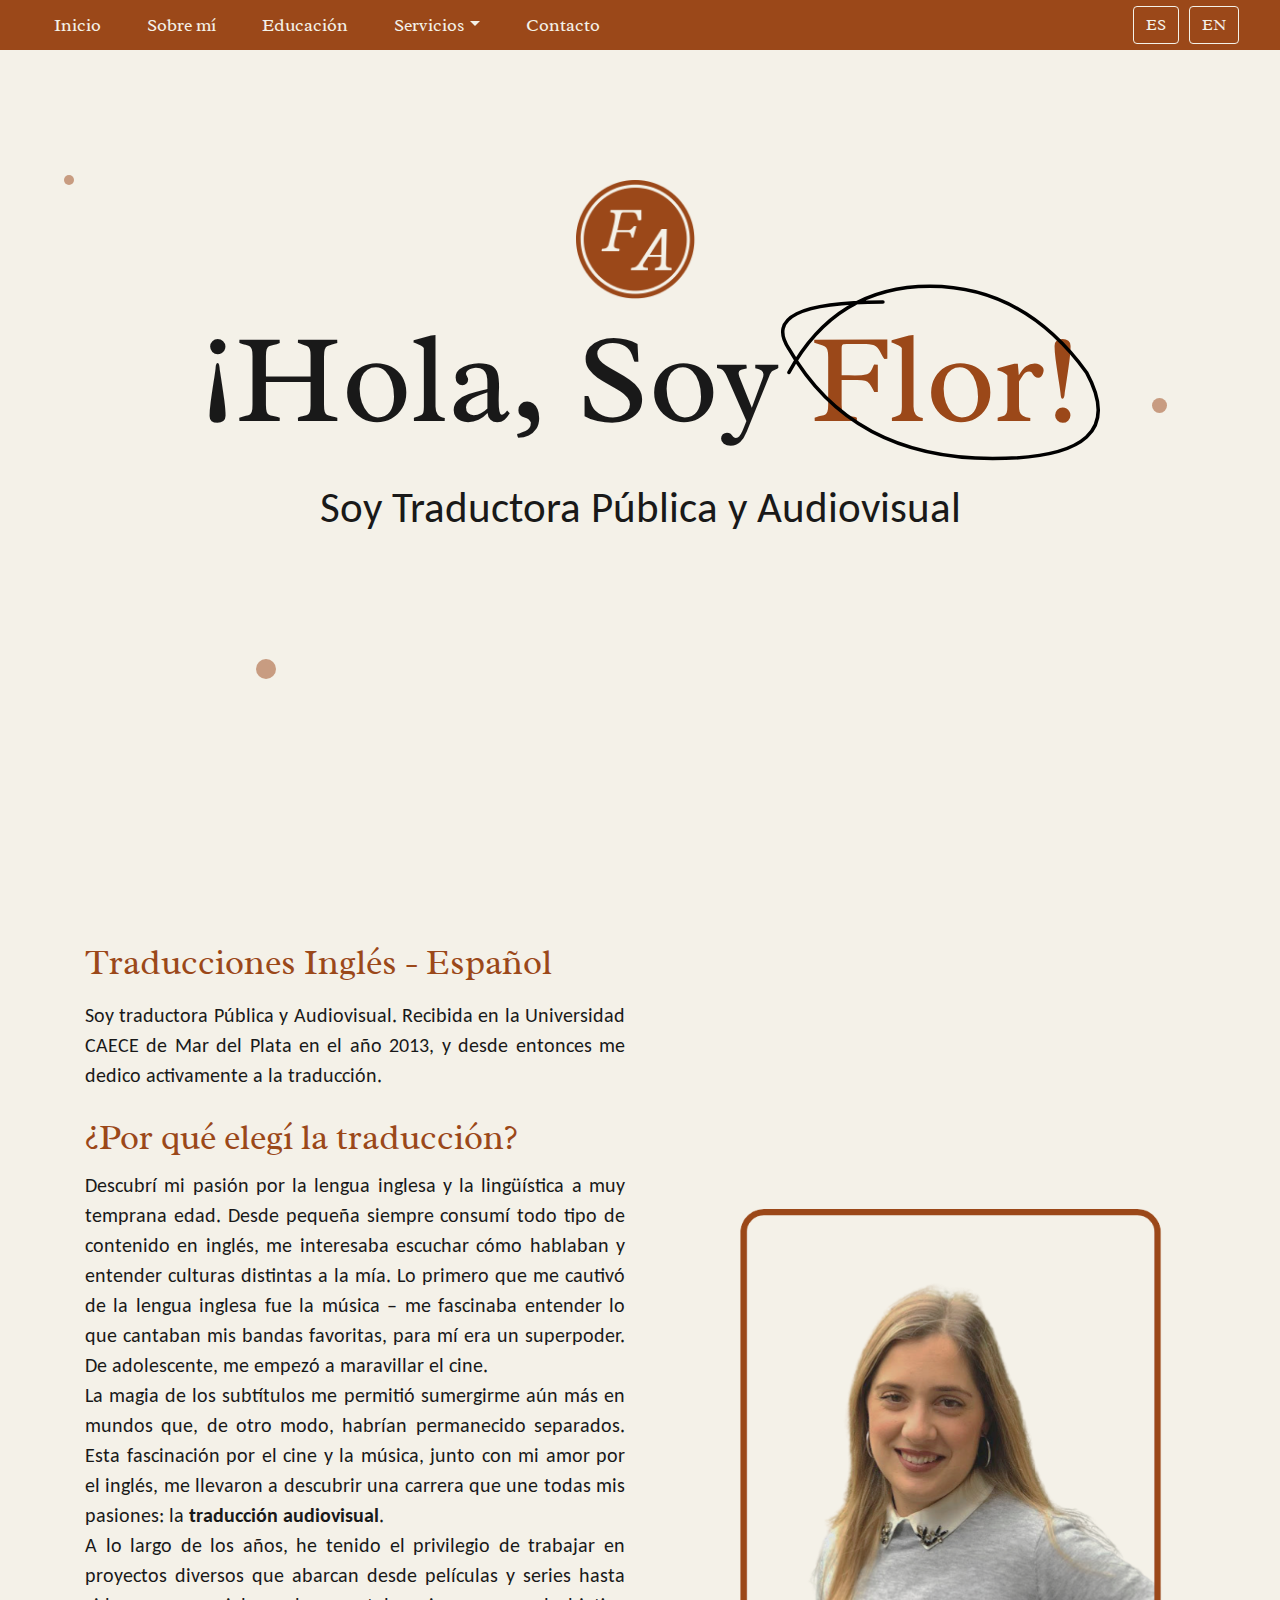
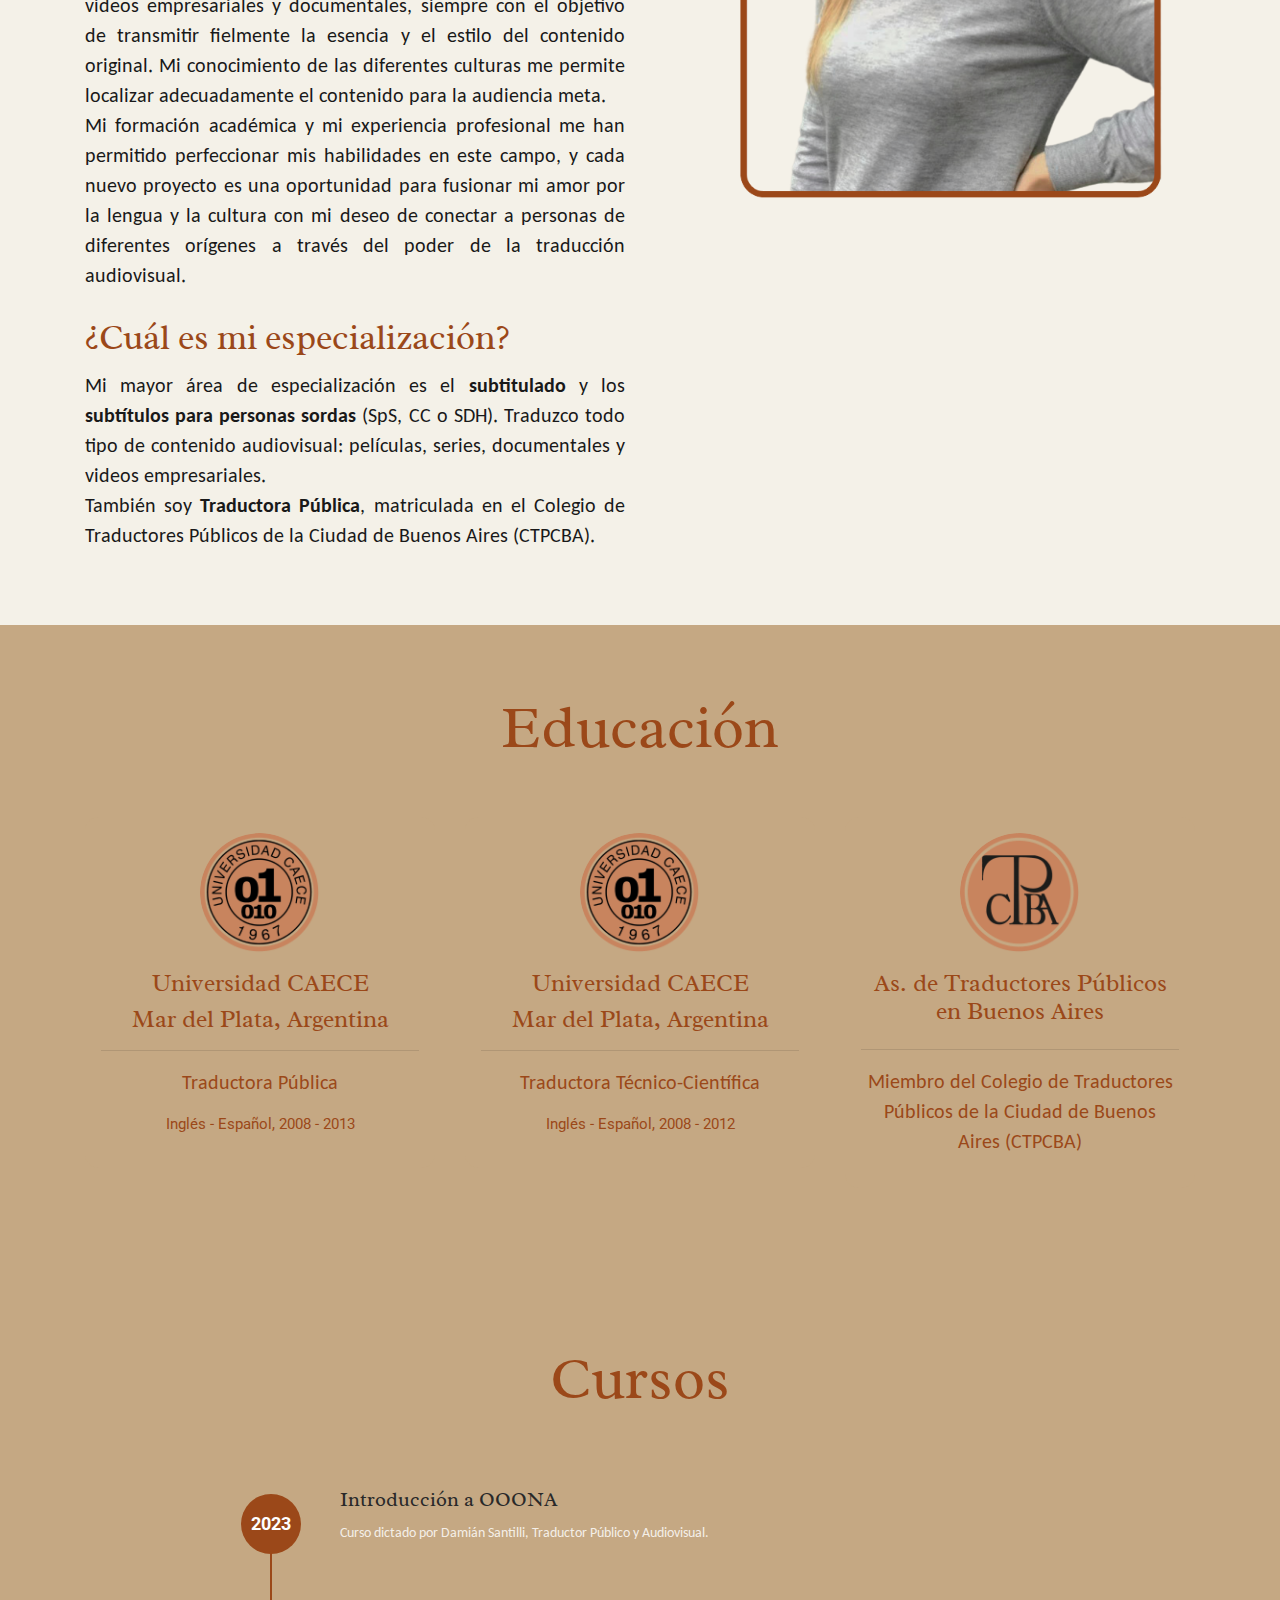
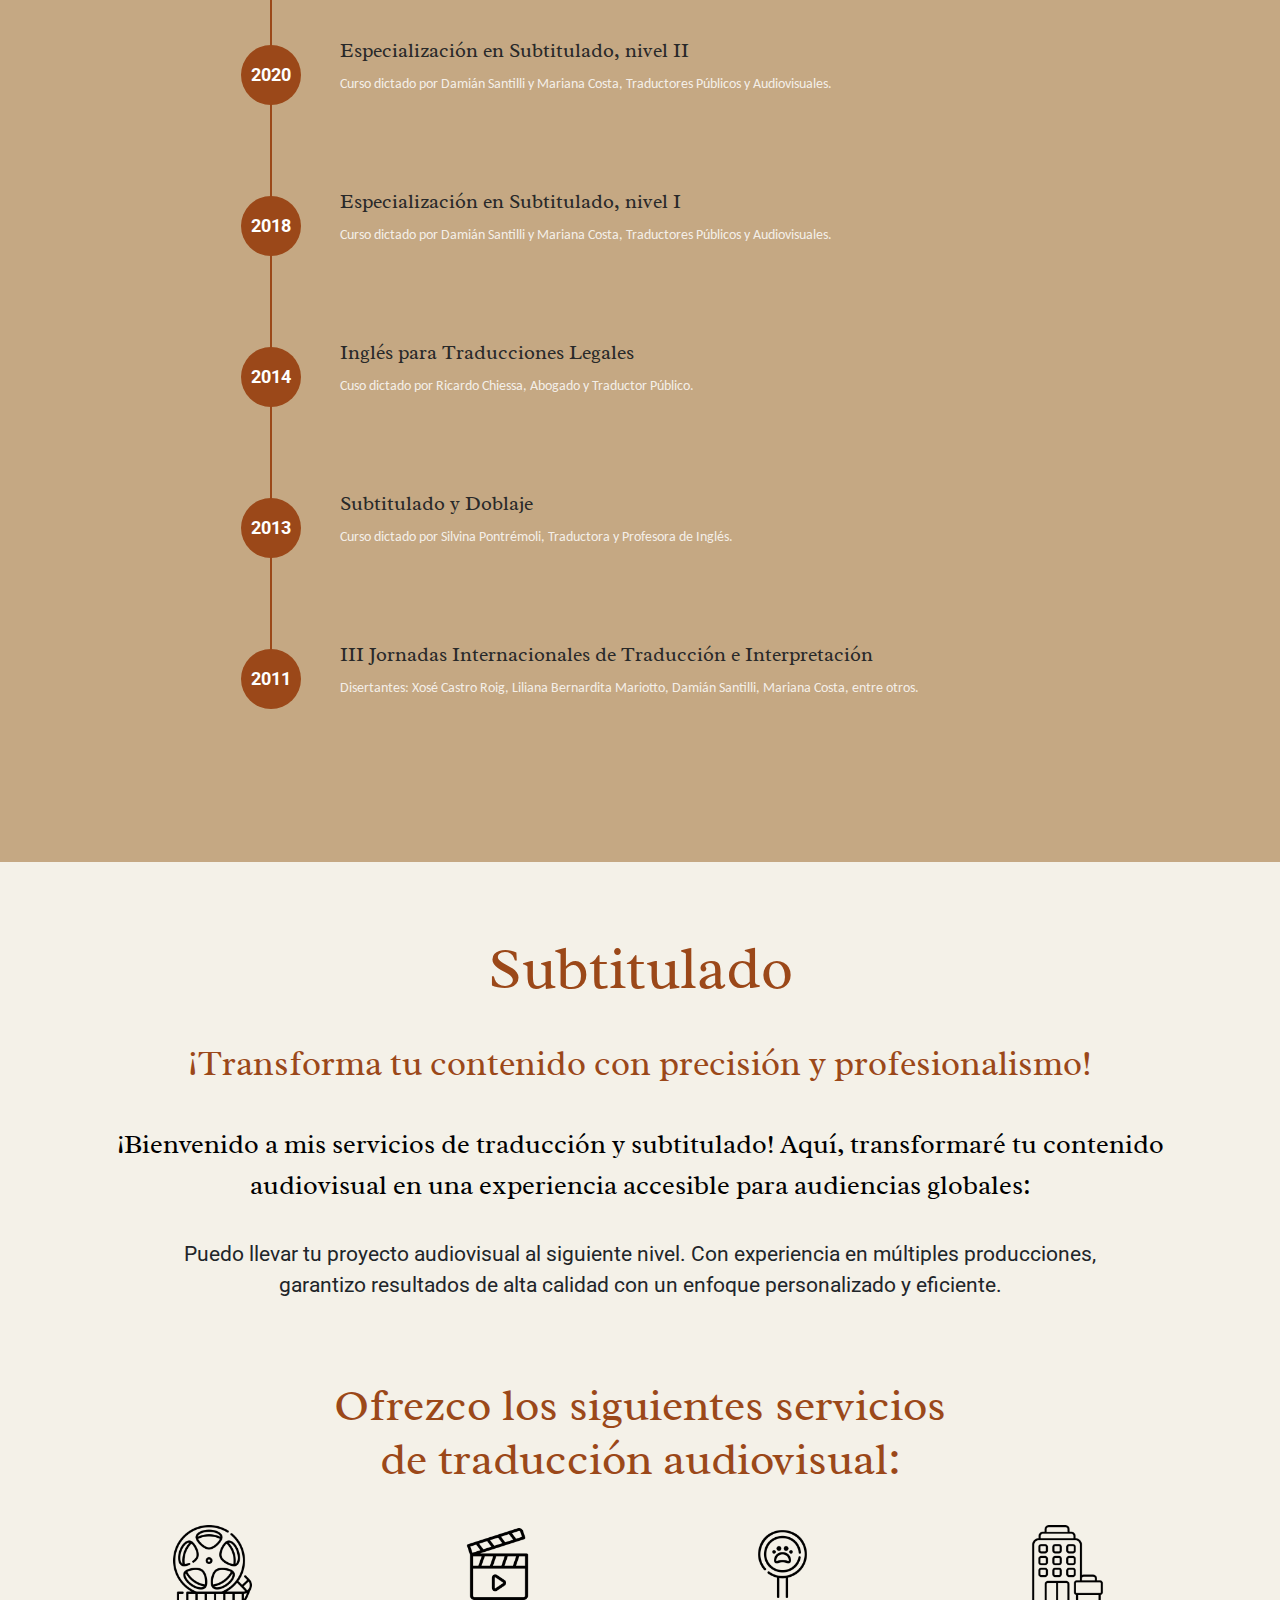
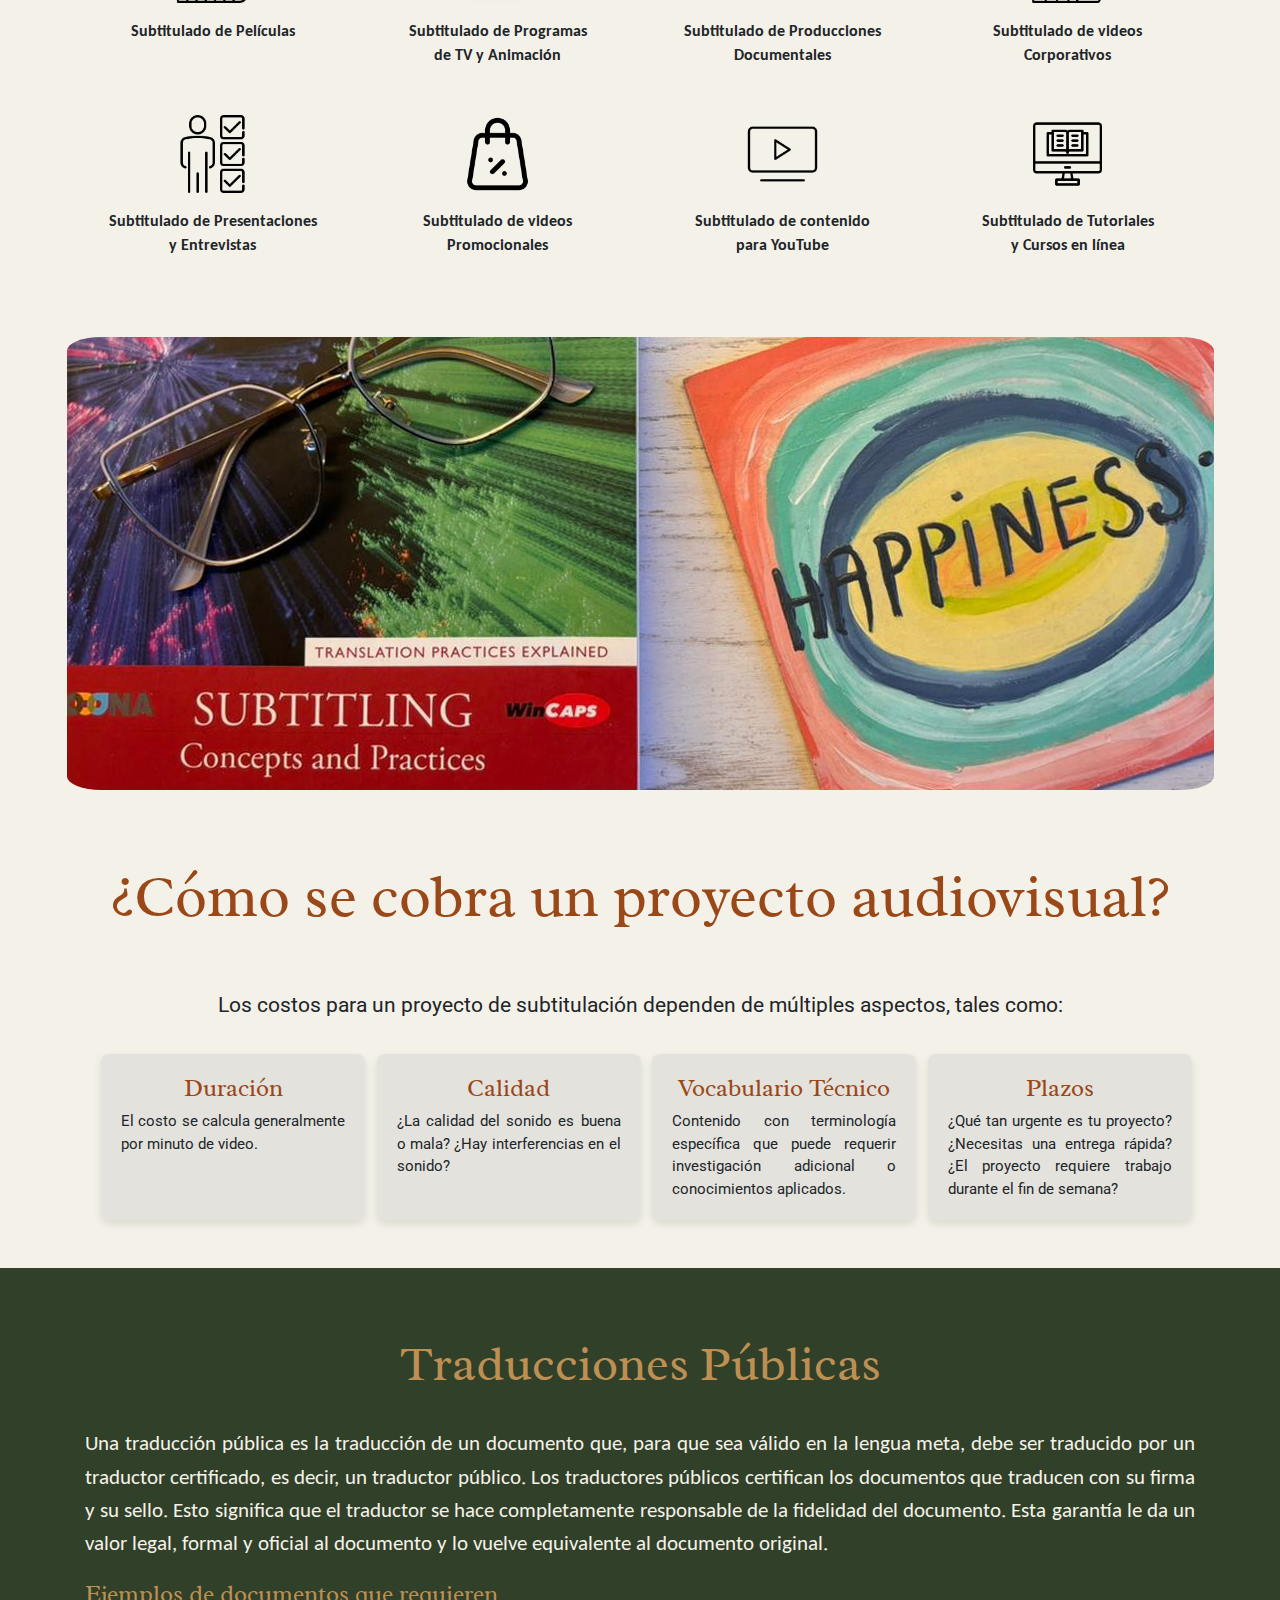
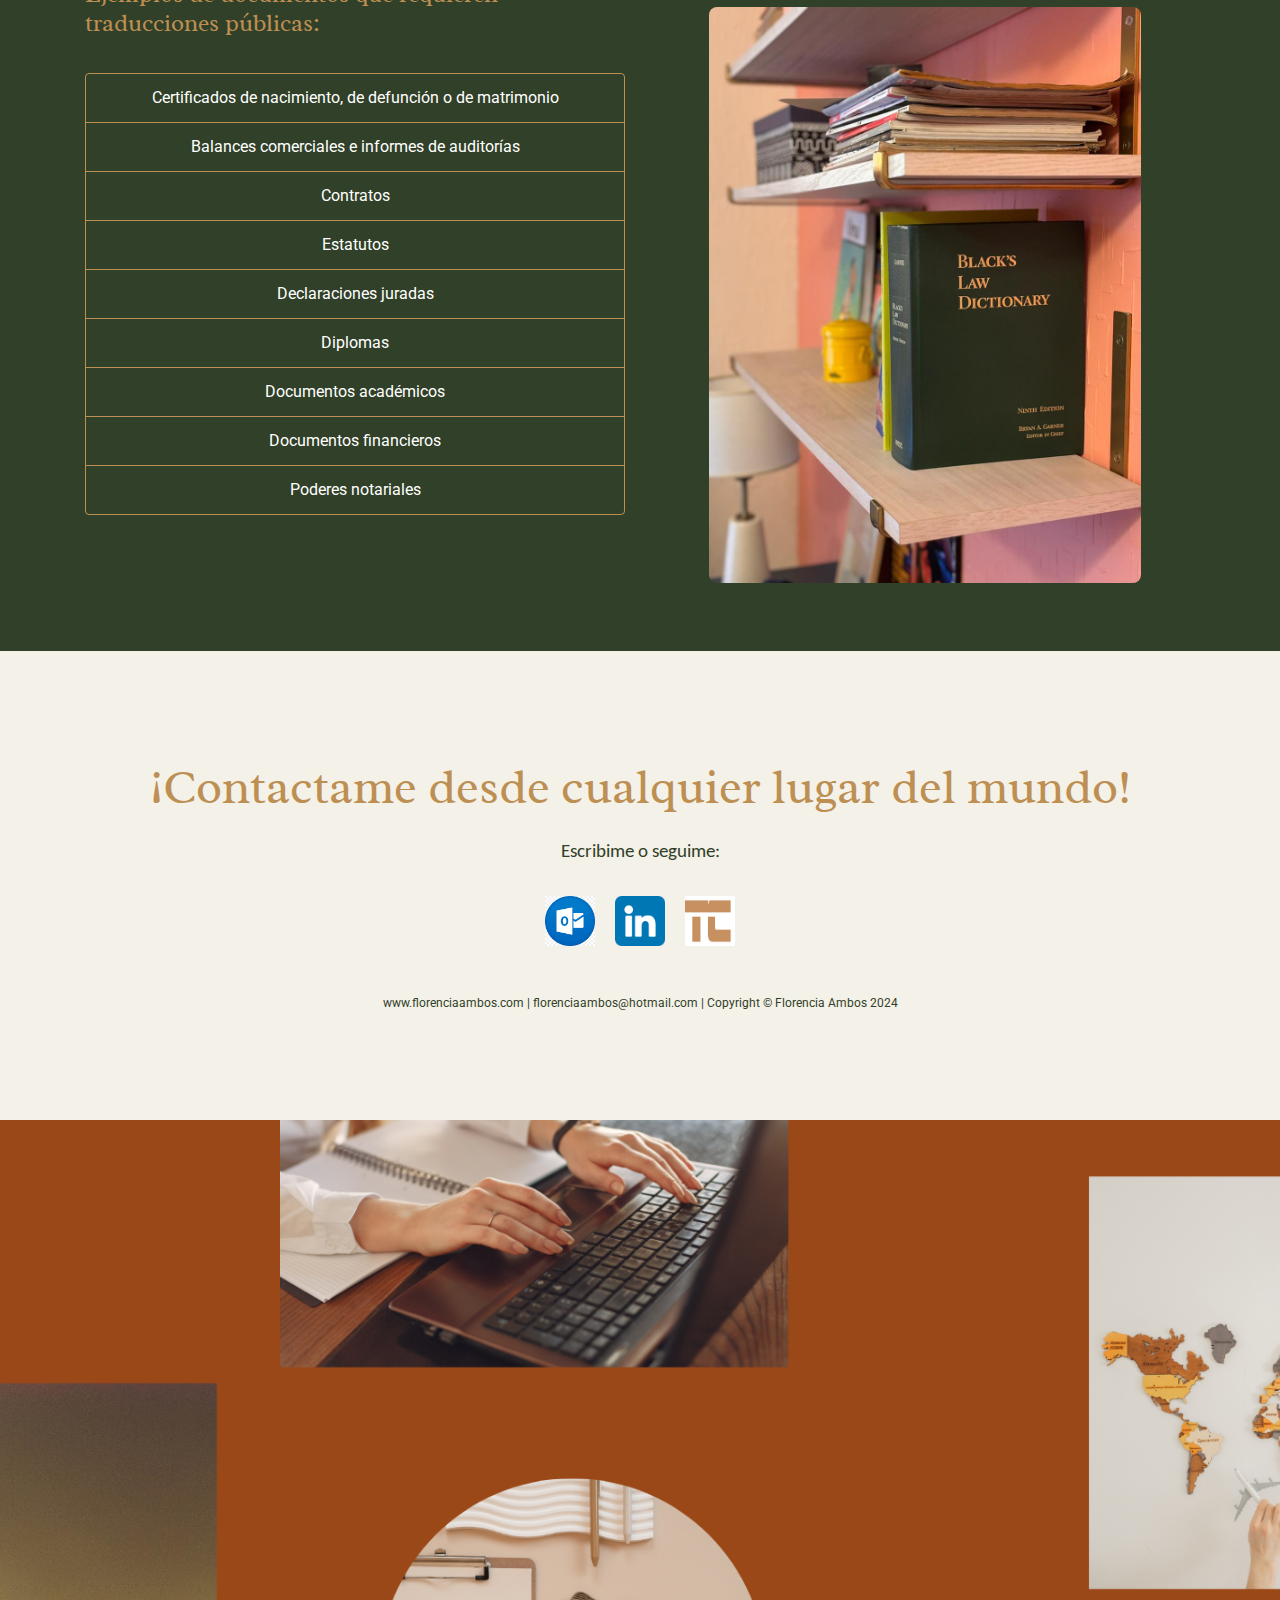
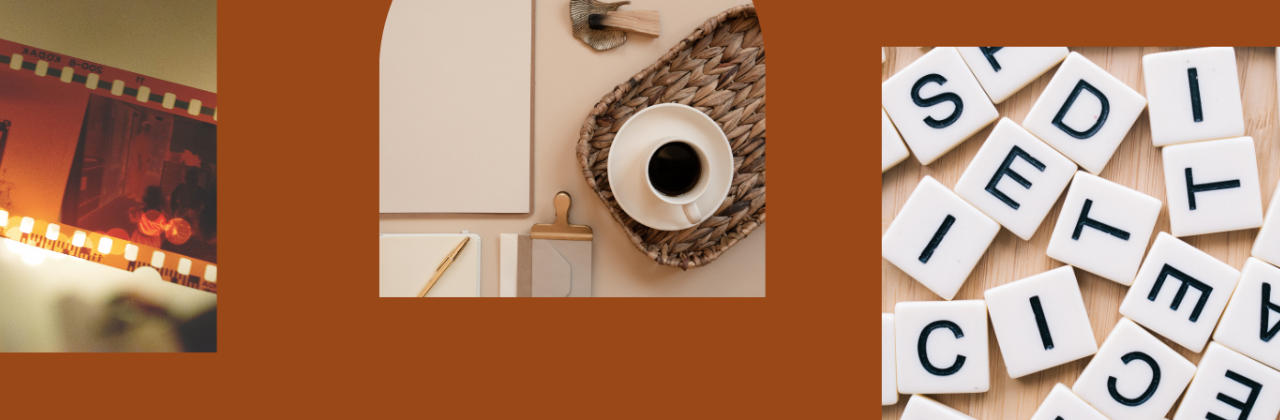
==== commit 23363d80: "kssi" ====
--- a/index.html
+++ b/index.html
@@ -119,7 +119,7 @@
                         <hr>
                         <div class="separator"></div>
                         <p data-lang="swornTranslator" class="carreratitulo"></p>
-                        <p data-lang="caeceDates1" class="inglespañol"></p>
+                        <p data-lang="caeceDates2" class="inglespañol"></p>
                     </div>
                 </div>
                 <div class="col-md-4">
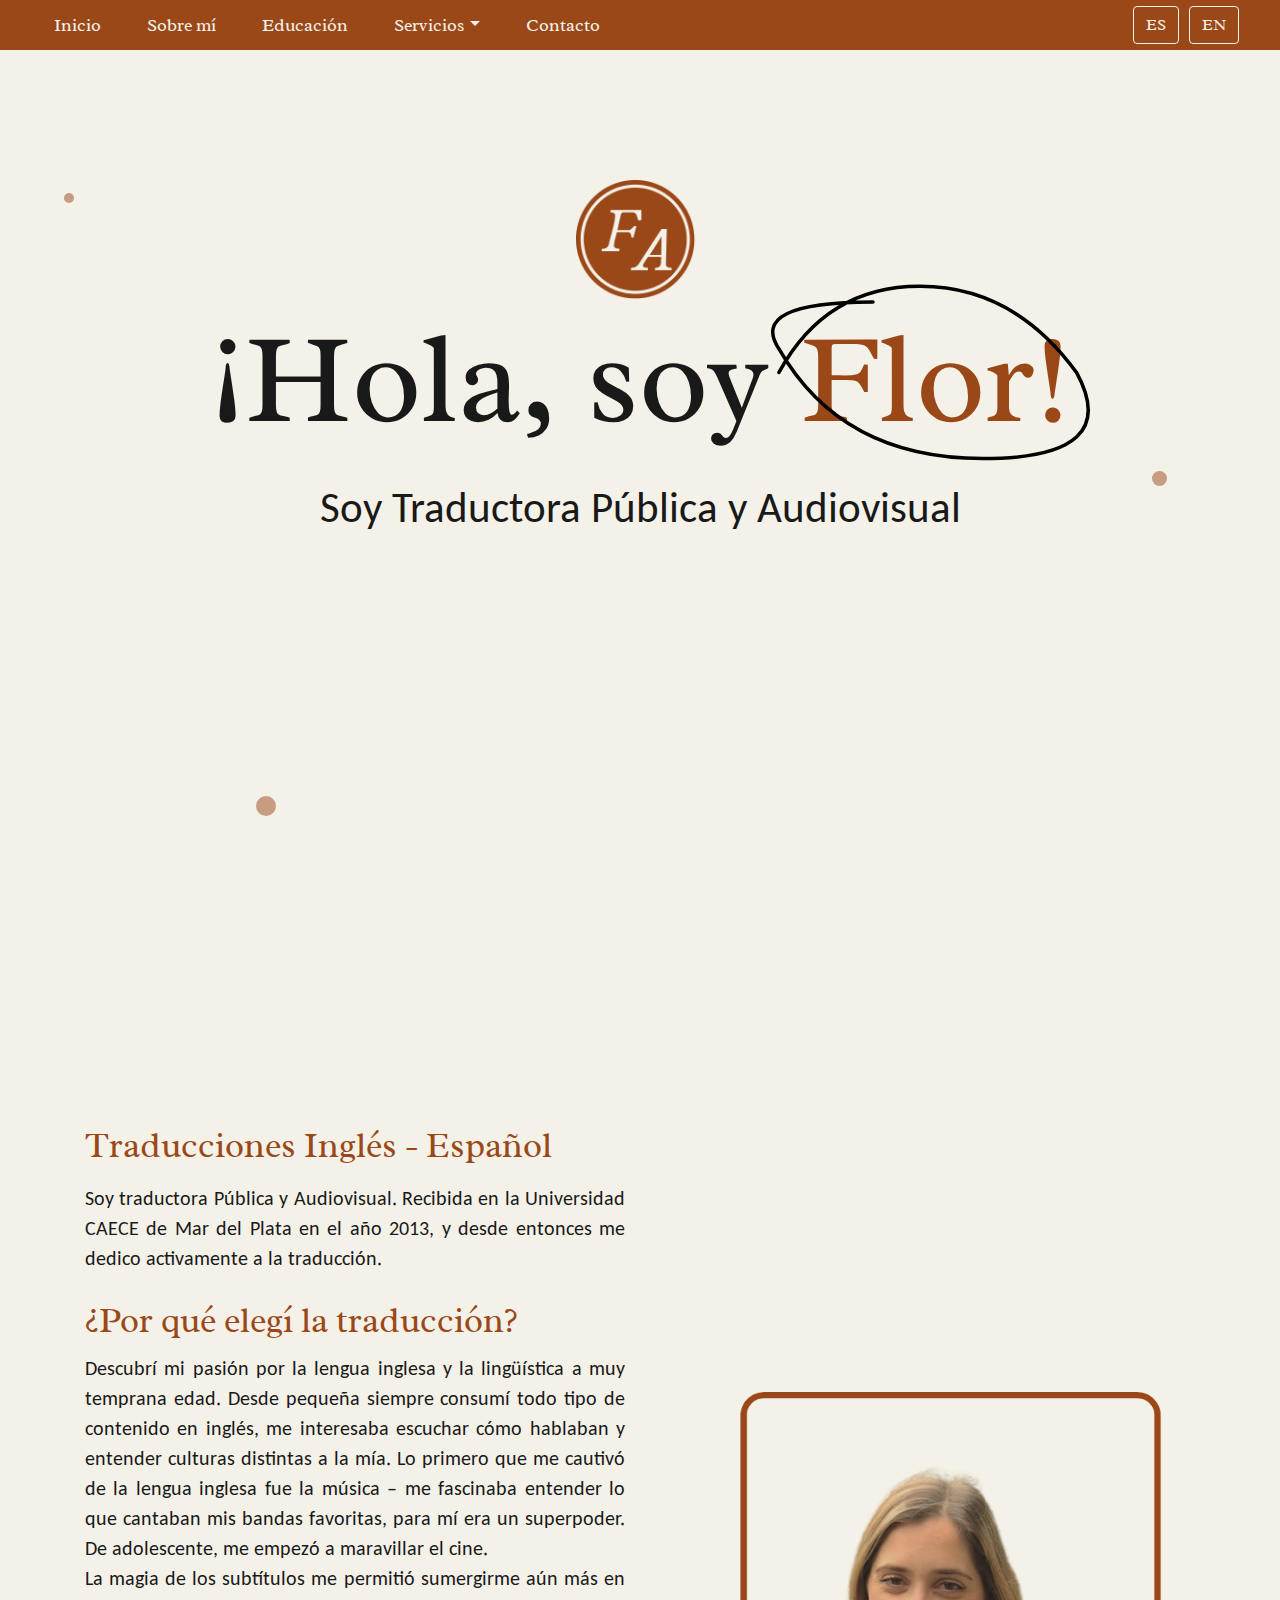
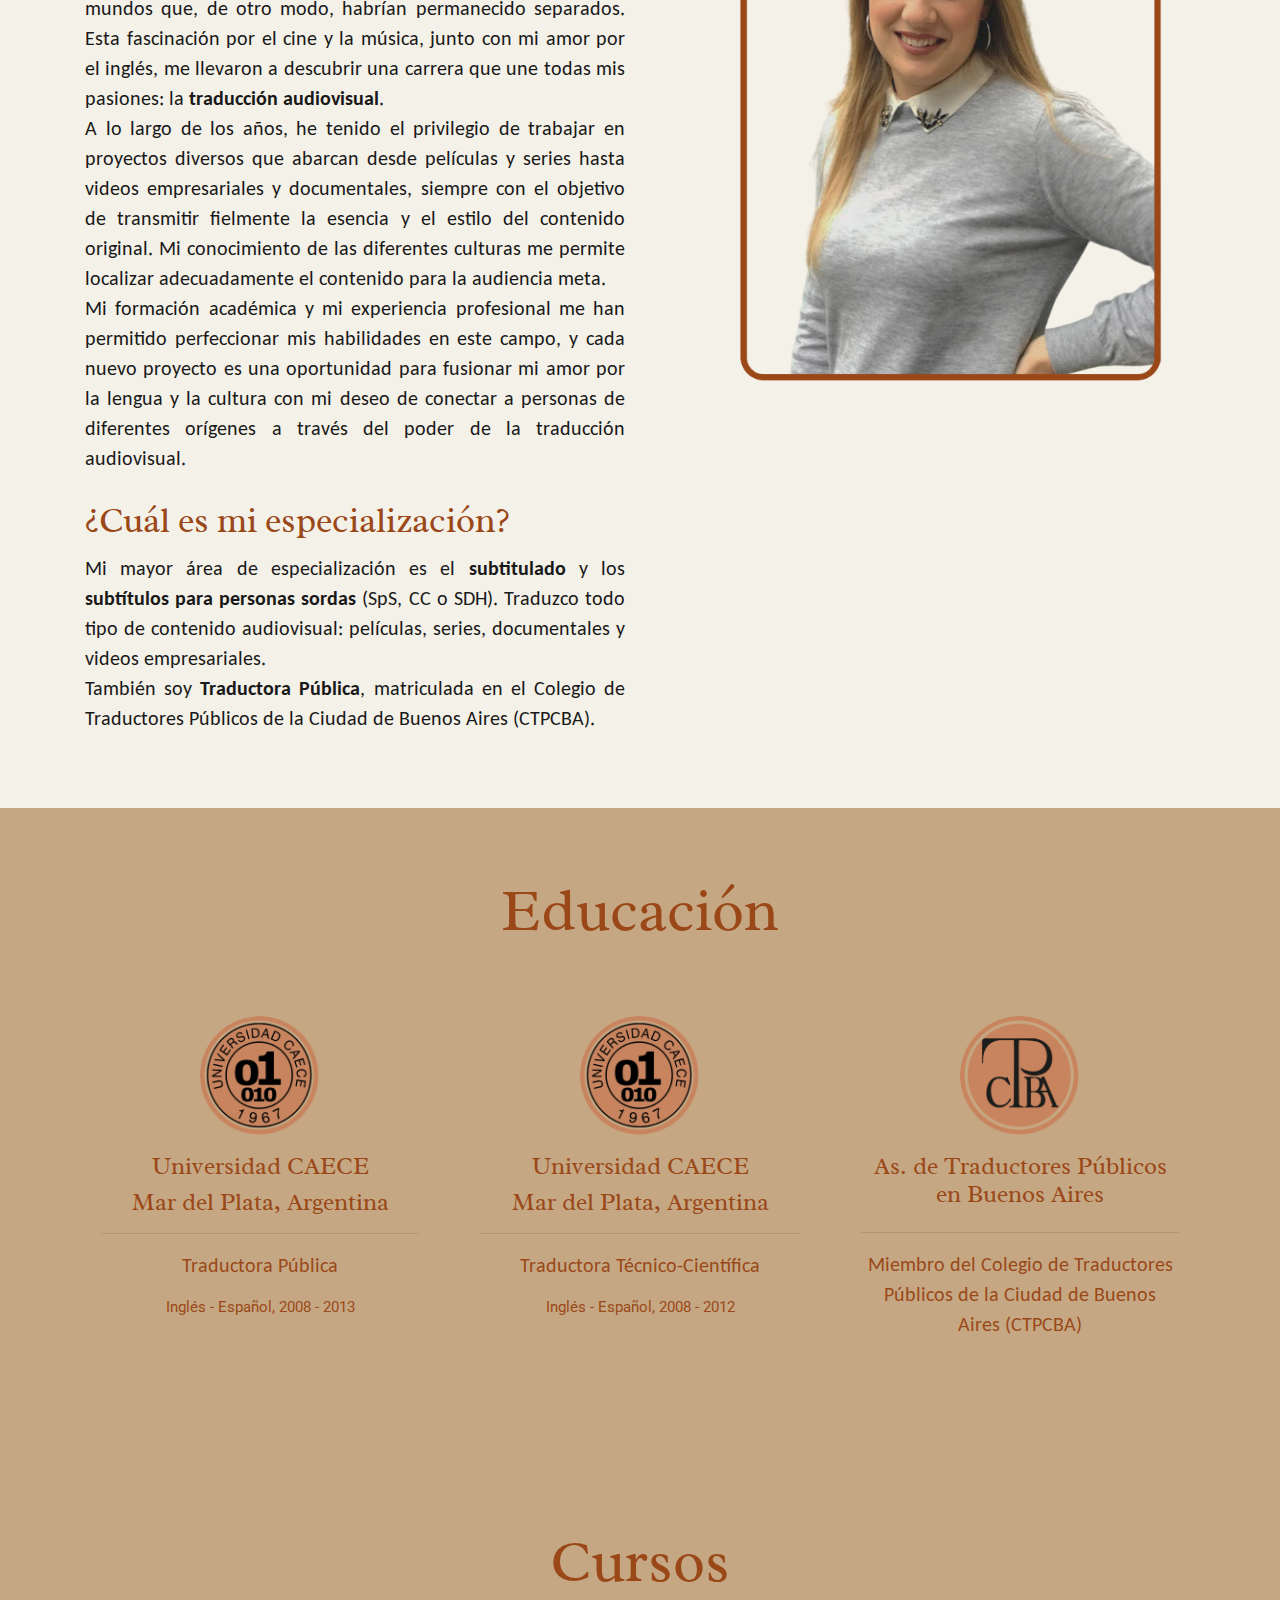
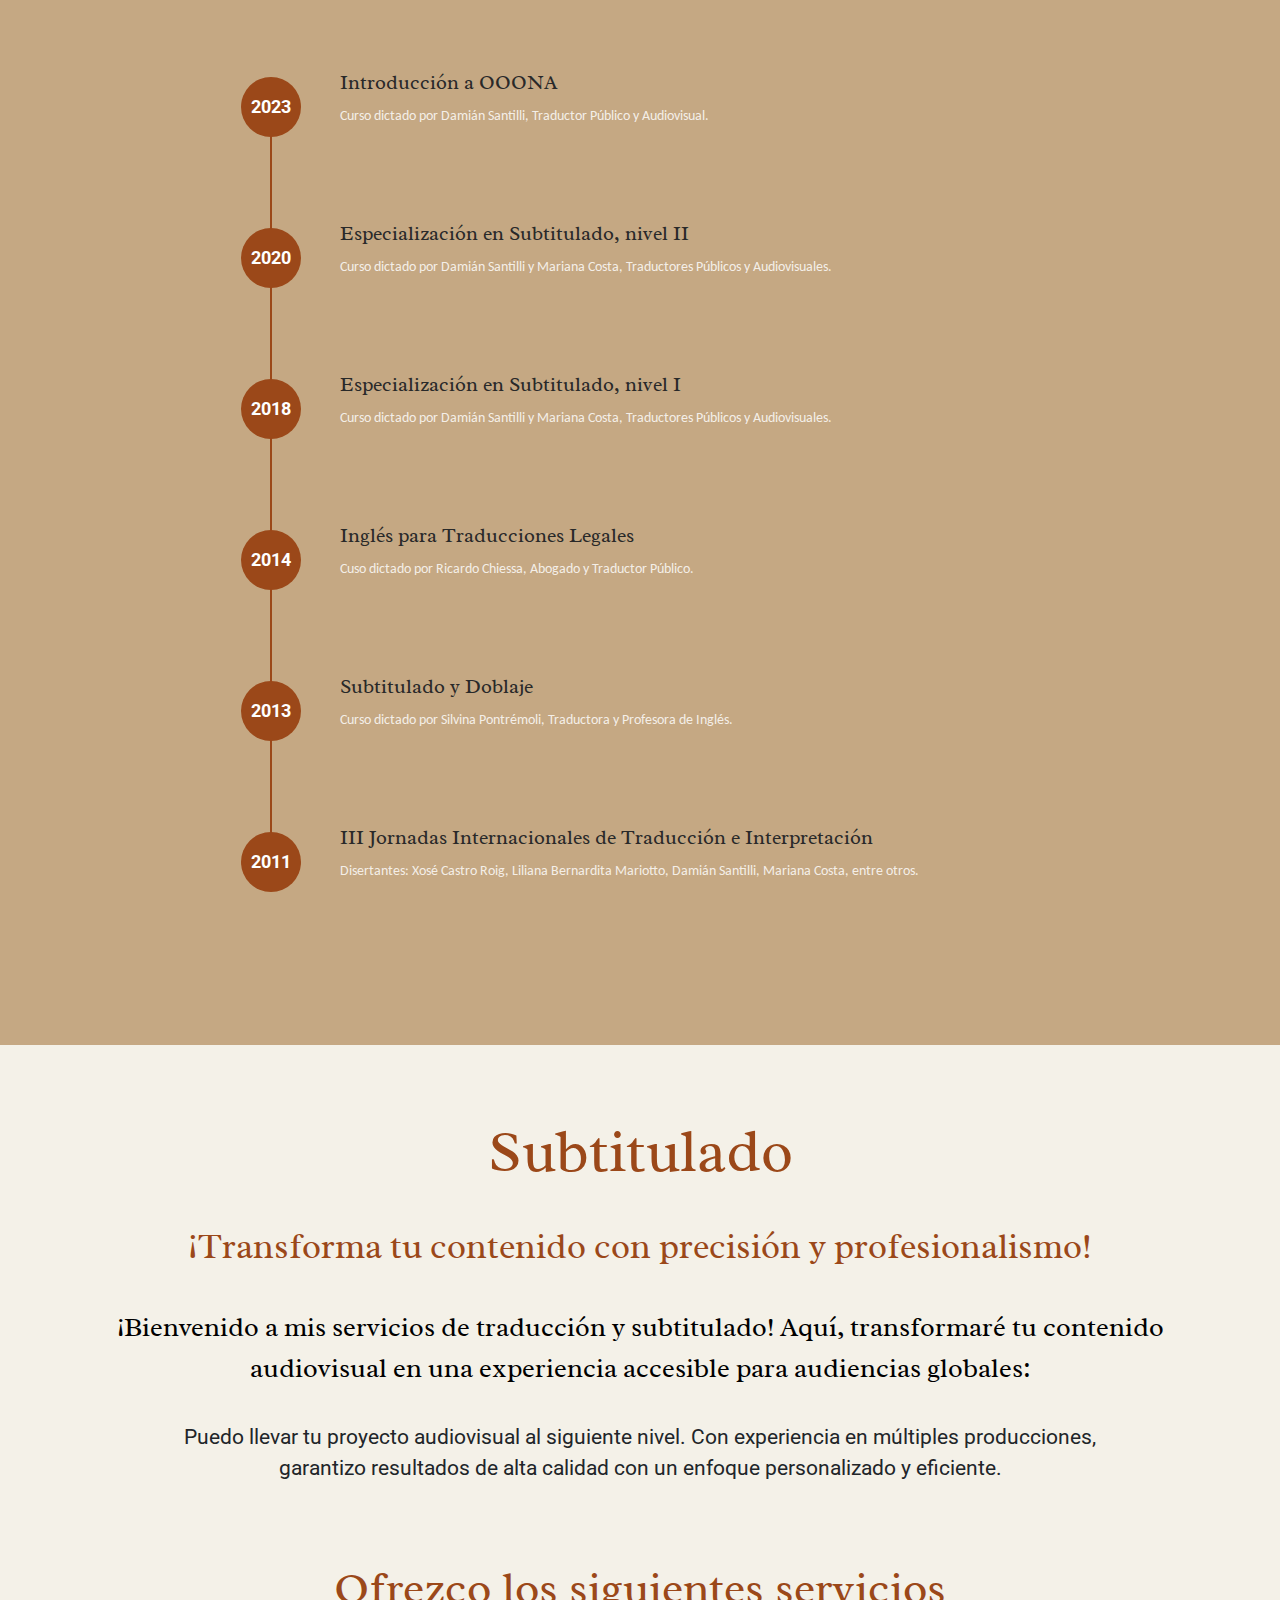
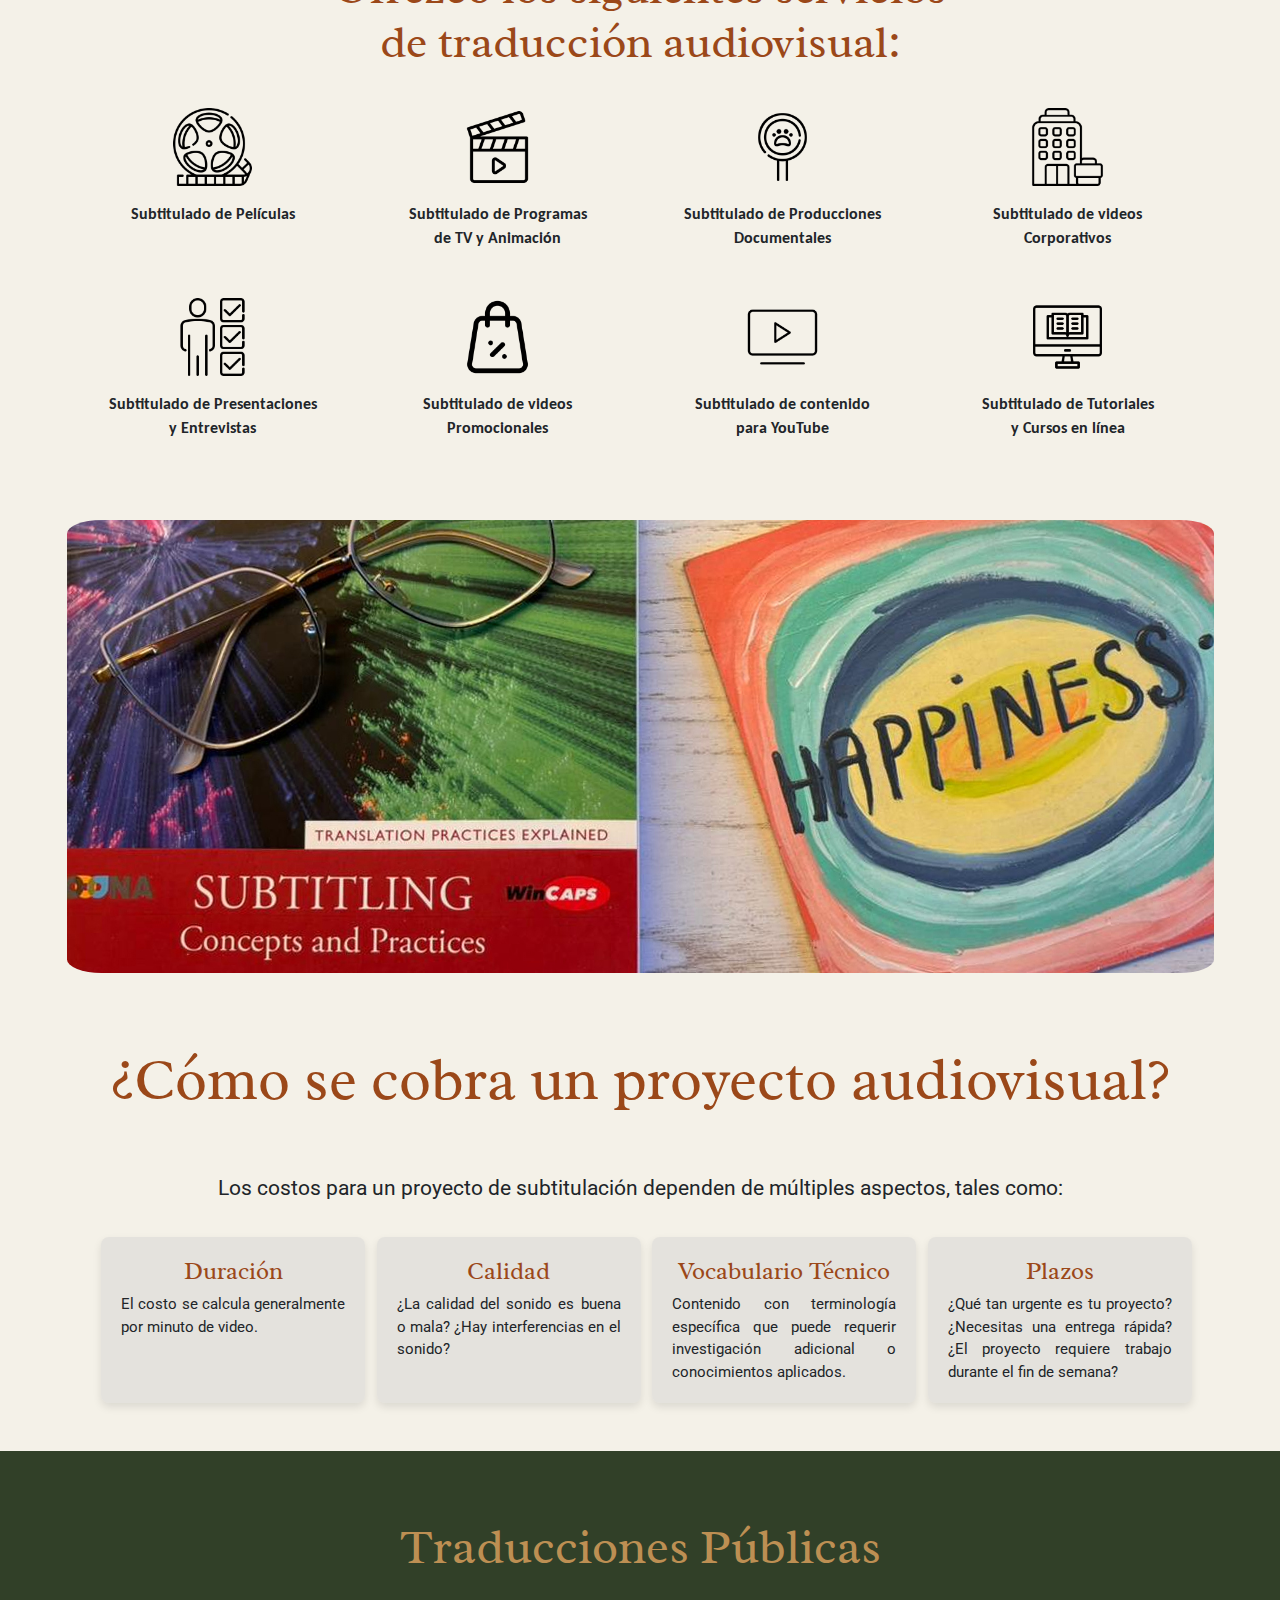
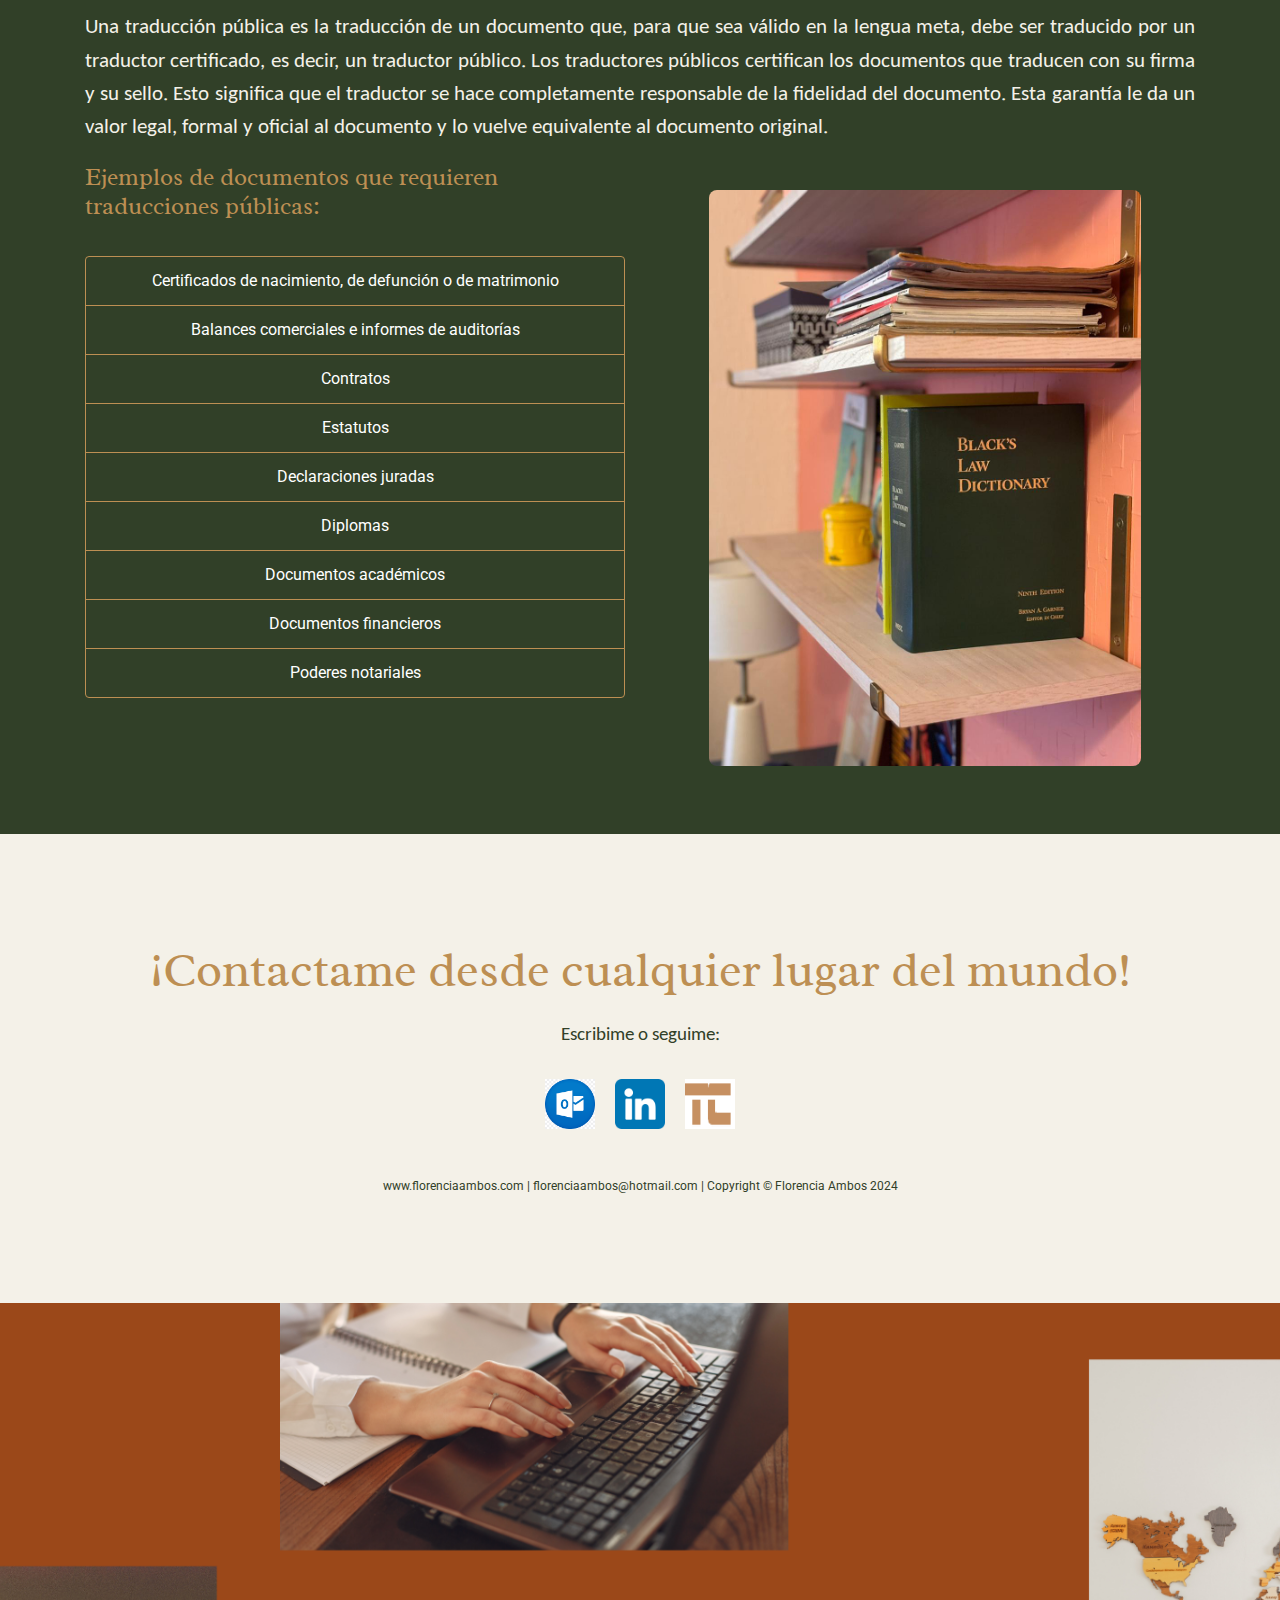
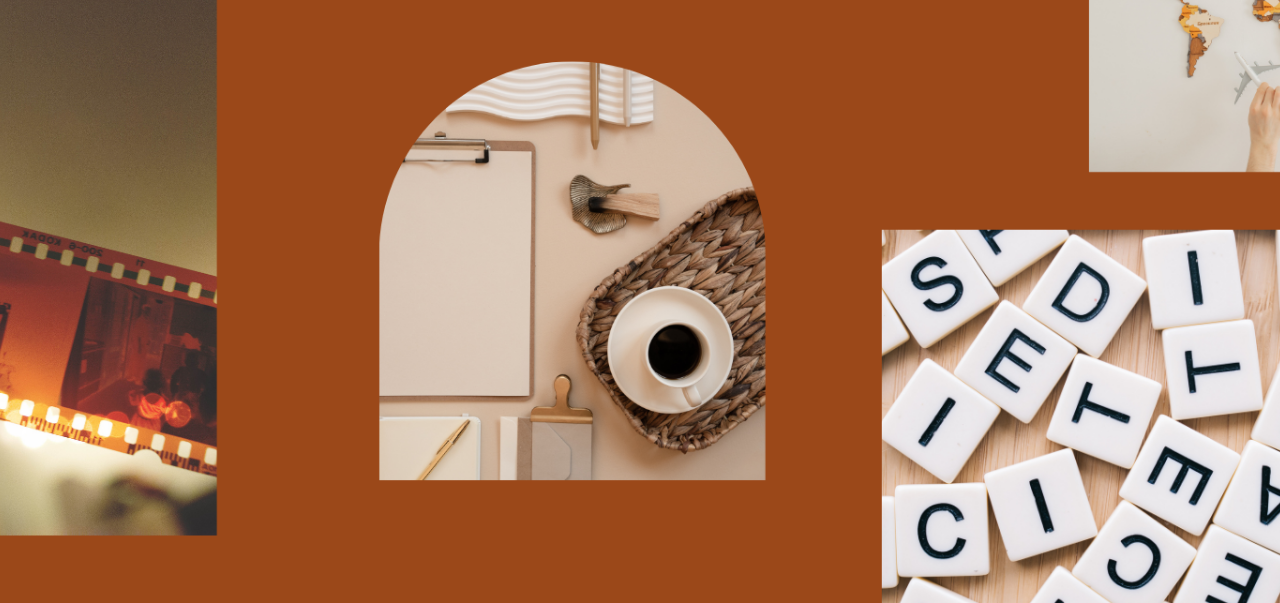
==== commit 4d8d6002: "8/8" ====
--- a/index.html
+++ b/index.html
@@ -6,6 +6,7 @@
     <meta name="viewport" content="width=device-width, initial-scale=1.0">
     <title data-lang="titlepag">Florencia Ambos</title>
     <link rel="stylesheet" href="styles/styles.css">
+    
     <link href="https://maxcdn.bootstrapcdn.com/bootstrap/4.0.0/css/bootstrap.min.css" rel="stylesheet">        
     <link rel="preconnect" href="https://fonts.googleapis.com">
     <link rel="preconnect" href="https://fonts.gstatic.com" crossorigin>
@@ -18,7 +19,7 @@
     <nav class="navbar navbar-expand-lg fixed-top">
         <div class="container-fluid">
             <button class="navbar-toggler" type="button" data-toggle="collapse" data-target="#navbarNav" aria-controls="navbarNav" aria-expanded="false" aria-label="Toggle navigation">
-                <span class="navbar-toggler-icon"></span>
+                <div class="navbar-toggler-icon"></div>
             </button>
             <div class="collapse navbar-collapse" id="navbarNav">
                 <ul class="navbar-nav mr-auto">
@@ -72,8 +73,18 @@
             <p class="description" data-lang="iniciospeach"></p>
             <div class="specialty">
                 <p data-lang="inicioenes"></p>
-                <div class="underline"></div>
-            </div>
+               <div class="underline"></div>
+               <br>
+               <div class="email-container">
+                <img src="./media/carta.png" alt="Email Logo" class="email-logo">
+                <div class="arrow"></div>
+                <p class="mail">florenciaambos@hotmail.com</p>
+            </div>
+            </div>
+            <br>
+            <br>
+            <br>
+         
         </div>
         <div class="decorations">
             <div class="decoration decoration-1"></div>
--- a/styles/styles.css
+++ b/styles/styles.css
@@ -46,68 +46,76 @@
     border: 1px solid #F4F1E8;
     font-family: 'Radley', serif;
 }
-
 .navbar-toggler {
     border: none;
+    padding: 0.25rem 0.75rem;
+    background-color: transparent;
 }
 
 .navbar-toggler-icon {
-    background-color: transparent; /* Ensures the background is transparent */
-}
-
-
-/* Navbar en responsive */
-/* Navbar en responsive */
+    display: inline-block;
+    width: 30px;
+    height: 24px; 
+    position: relative;
+}
+
+.navbar-toggler-icon::before,
+.navbar-toggler-icon::after,
+.navbar-toggler-icon .middle-bar {
+    content: "";
+    display: block;
+    background-color: #FFFFFF; 
+    height: 2px; 
+    width: 100%; 
+    position: absolute;
+    transition: all 0.3s ease; /* Transición para efectos suaves */
+}
+
+.navbar-toggler-icon::before {
+    top: 0; 
+}
+
+.navbar-toggler-icon .middle-bar {
+    top: 5px; 
+}
+
+.navbar-toggler-icon::after {
+    bottom: 0; 
+}
+
+
 @media (max-width: 985px) {
     .navbar-collapse {
-        background-color: rgba(155, 72, 25, 0.8); /* Fondo transparente en el menú desplegable */
+        background-color: rgba(155, 72, 25, 0.8);
     }
 
     .navbar-nav .nav-link {
-        color: #F4F1E8; /* Color del texto en el menú desplegable */
+        color: #F4F1E8;
     }
 
     .navbar-nav .nav-link:hover {
-        color: #FFFFFF; /* Color del texto cuando el enlace es hover en el menú desplegable */
-    }
-
-    /* Asegura que el contenedor de los botones se mantenga fijo en la parte superior */
+        color: #FFFFFF;
+    }
+
     .btn-container {
-        display: flex; /* Asegura que los botones sean visibles en vista móvil */
-        position: fixed; /* Fija los botones en la parte superior */
-        right: 15px; /* Espacio desde el borde derecho */
-        top: 0; /* Sin espacio desde el borde superior para que estén en la parte superior */
-        z-index: 1040; /* Asegura que los botones estén sobre el menú */
-    }
-
-    /* Asegura que el menú hamburguesa se muestre correctamente */
+        display: flex;
+        position: fixed;
+        right: 15px;
+        top: 0;
+        z-index: 1040;
+    }
+
     .navbar-toggler {
         position: relative;
-        left: 15px; /* Espacio desde el borde derecho del navbar */
+        left: 15px;
         border: none;
         background-color: transparent;
     }
 
     .navbar-toggler-icon {
-        display: flex;
-        flex-direction: column;
-        justify-content: space-between; /* Espacio igual entre las rayas */
-        width: 30px; /* Ancho del ícono del menú hamburguesa */
-        height: 20px; /* Altura total para acomodar las tres rayas */
-    }
-
-    .navbar-toggler-icon::before,
-    .navbar-toggler-icon::after,
-    .navbar-toggler-icon div {
-        content: "";
-        display: block;
-        height: 2px; /* Grosor de las rayas del ícono */
-        background-color: #F4F1E8; /* Color de las rayas */
-        width: 100%; /* Ancho de las rayas */
-    }
-
-    .navbar-toggler-icon div {
-        margin: 0; /* Elimina márgenes entre las rayas */
+        background-image: none; /* Elimina la imagen SVG previa */
+        width: 30px;
+        height: 21px;
     }
 }
 
@@ -160,6 +168,65 @@
     margin: 10px auto 0;
     animation: underlineSlideIn 1s forwards 3s;
 }
+
+.email-container {
+    display: flex;
+    align-items: center;
+    justify-content: center;
+    margin-top: 20px;
+    position: relative;
+}
+
+.email-logo {
+    width: 60px;
+    height: auto;
+}
+
+.arrow {
+    width: 20px;
+    height: 20px;
+    border-right: 2px solid black;
+    border-bottom: 2px solid black;
+    transform: rotate(-45deg); /* Flecha apunta a la derecha */
+    margin-left: 10px;
+    animation: moveArrow 1s infinite;
+}
+
+@keyframes moveArrow {
+    0% {
+        transform: translateX(0) rotate(-45deg);
+    }
+    50% {
+        transform: translateX(10px) rotate(-45deg);
+    }
+    100% {
+        transform: translateX(0) rotate(-45deg);
+    }
+}
+
+.mail {
+    margin-top: 15px;
+    margin-left: 30px;
+    font-size: 18px;
+   
+}
+
+/* Responsivo */
+@media (max-width: 768px) {
+    .email-container {
+        flex-direction: column;
+    }
+
+    .arrow {
+        margin: 10px 0;
+    }
+
+    .mail {
+        font-size: 0.9rem;
+    }
+}
+
+
 
 .decorations .decoration {
     position: absolute;
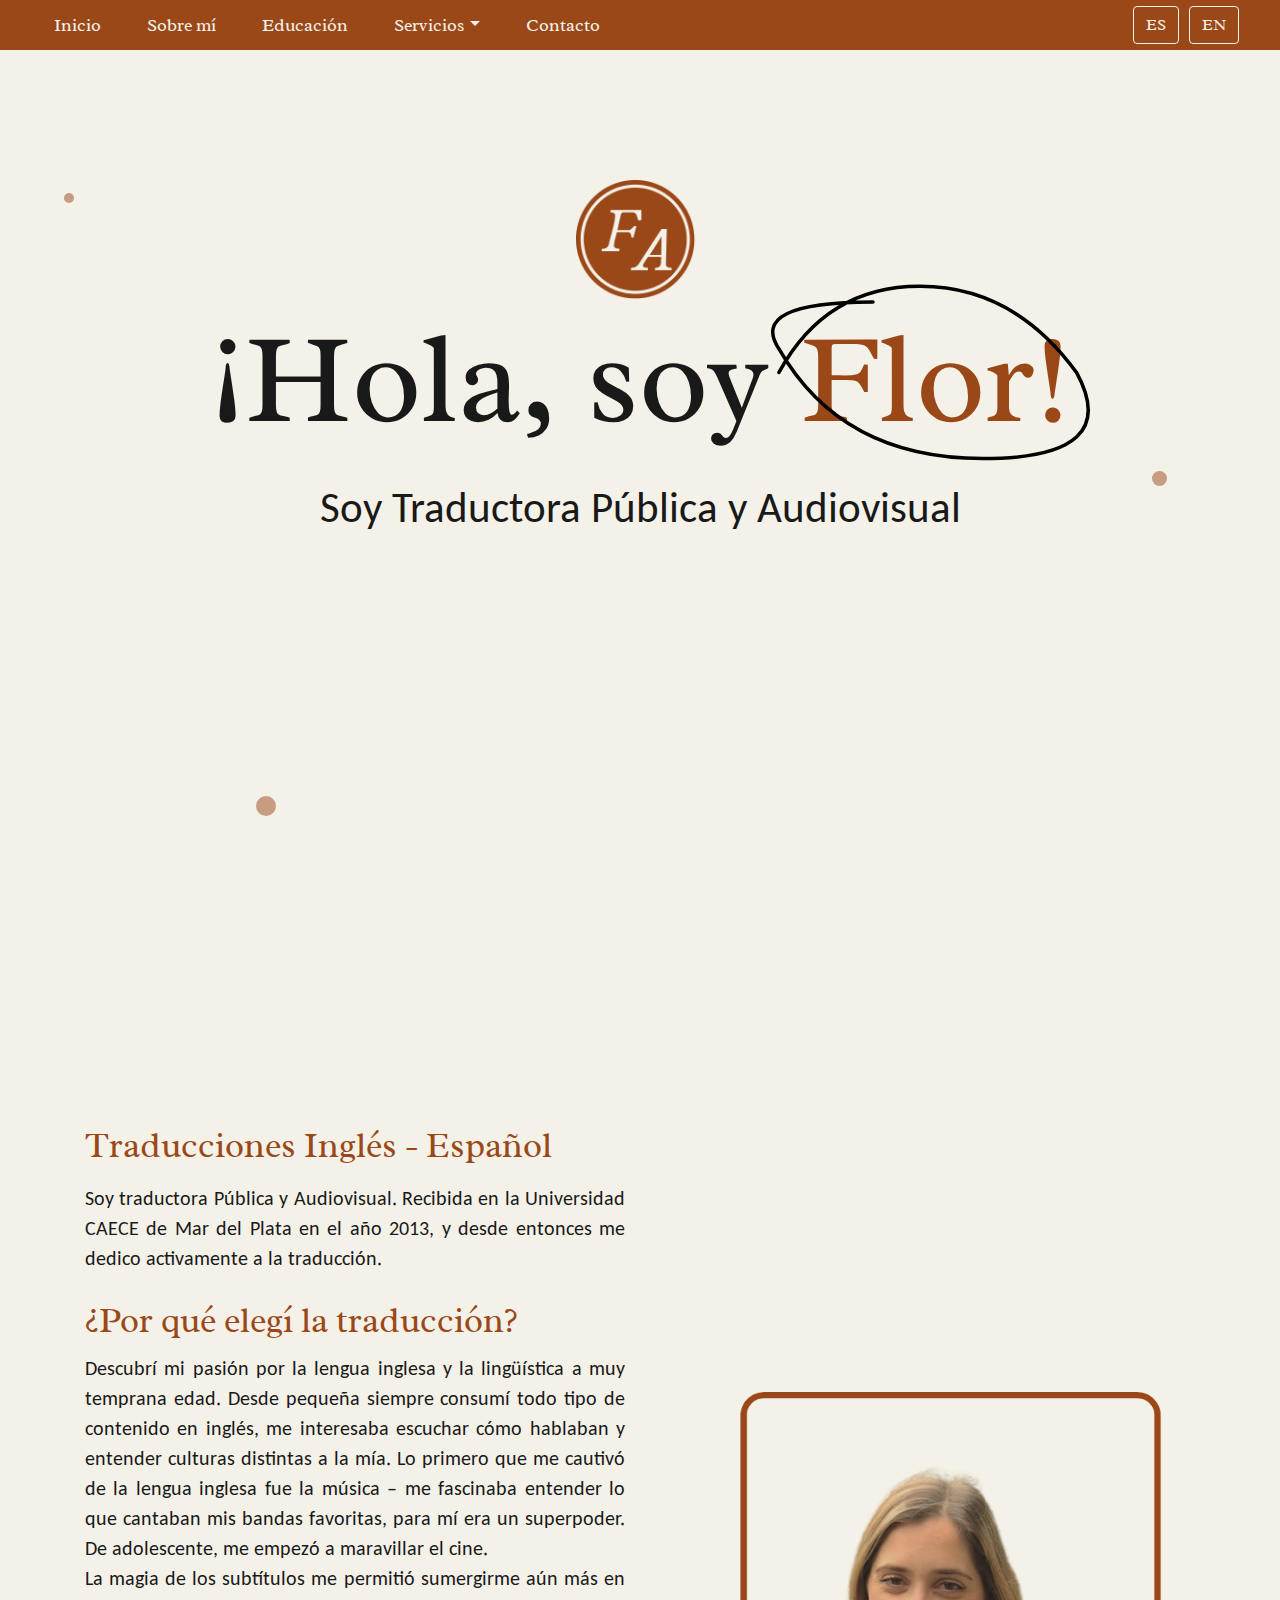
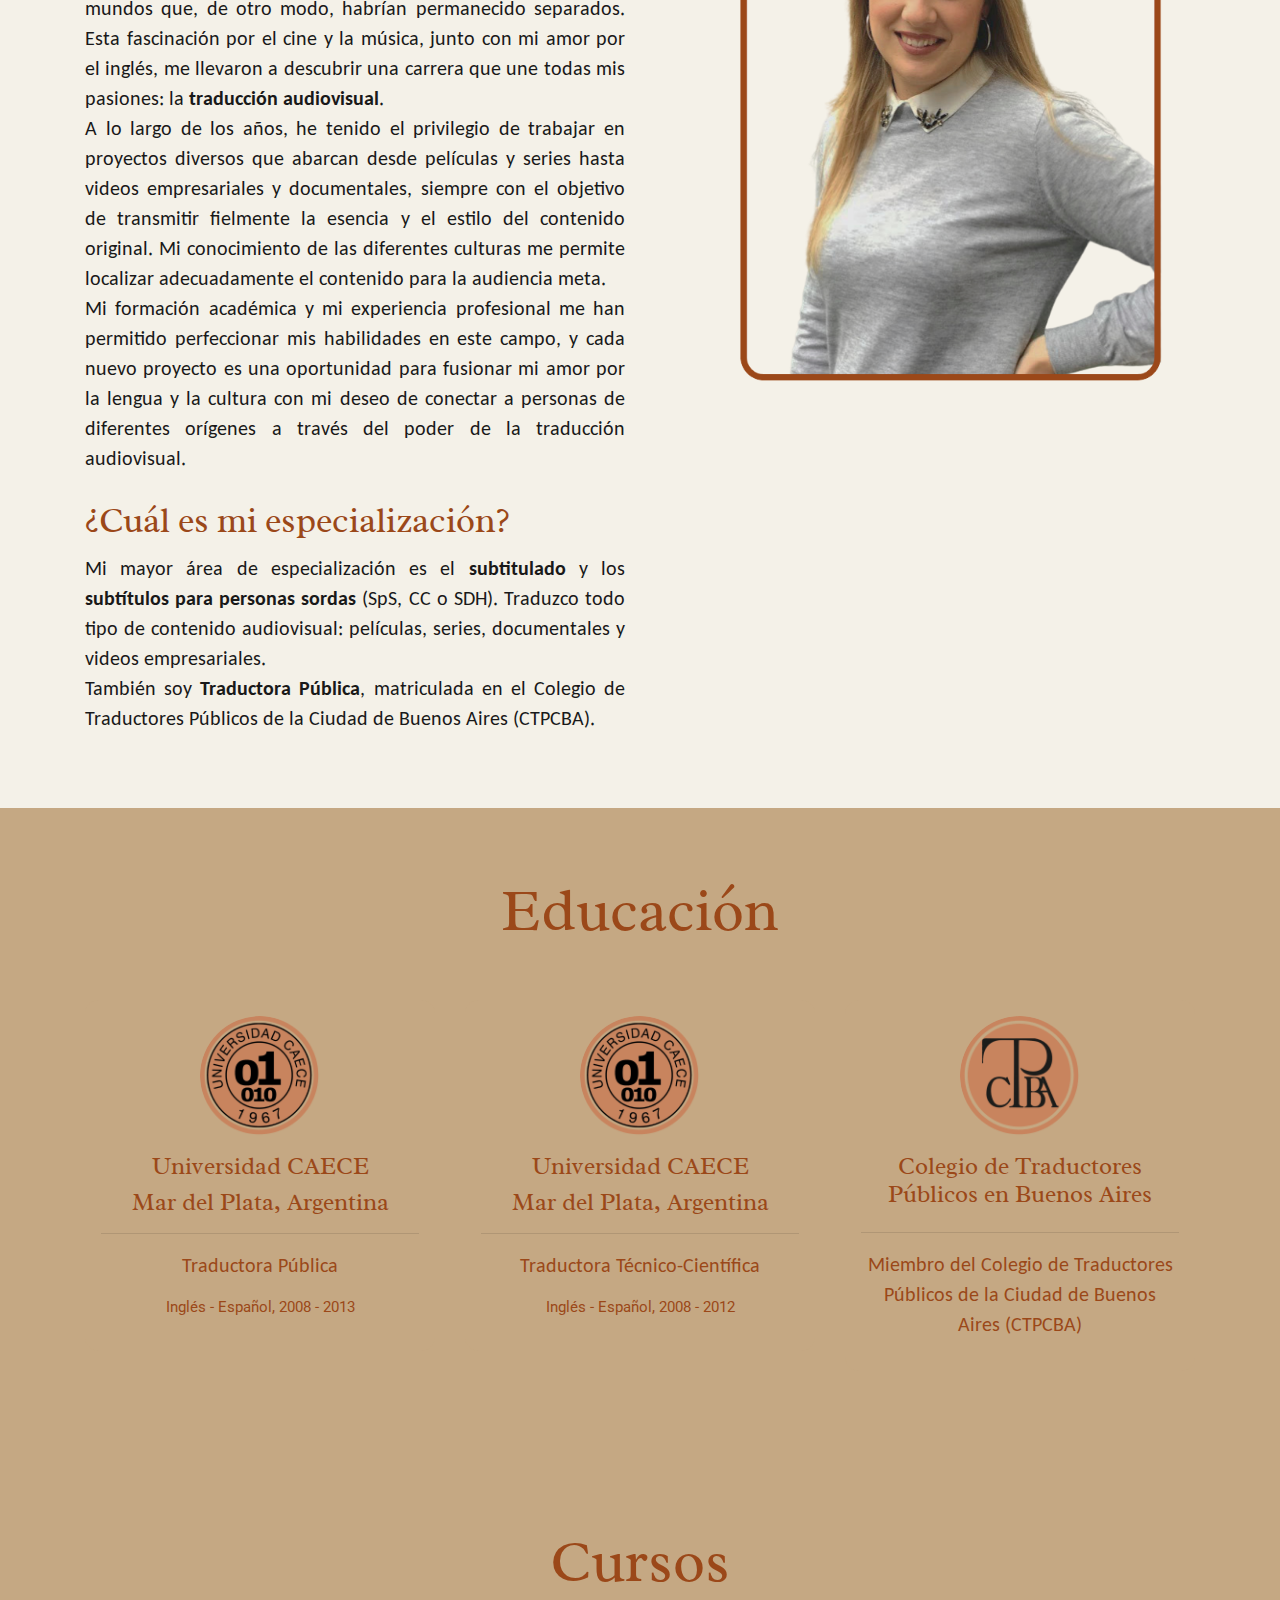
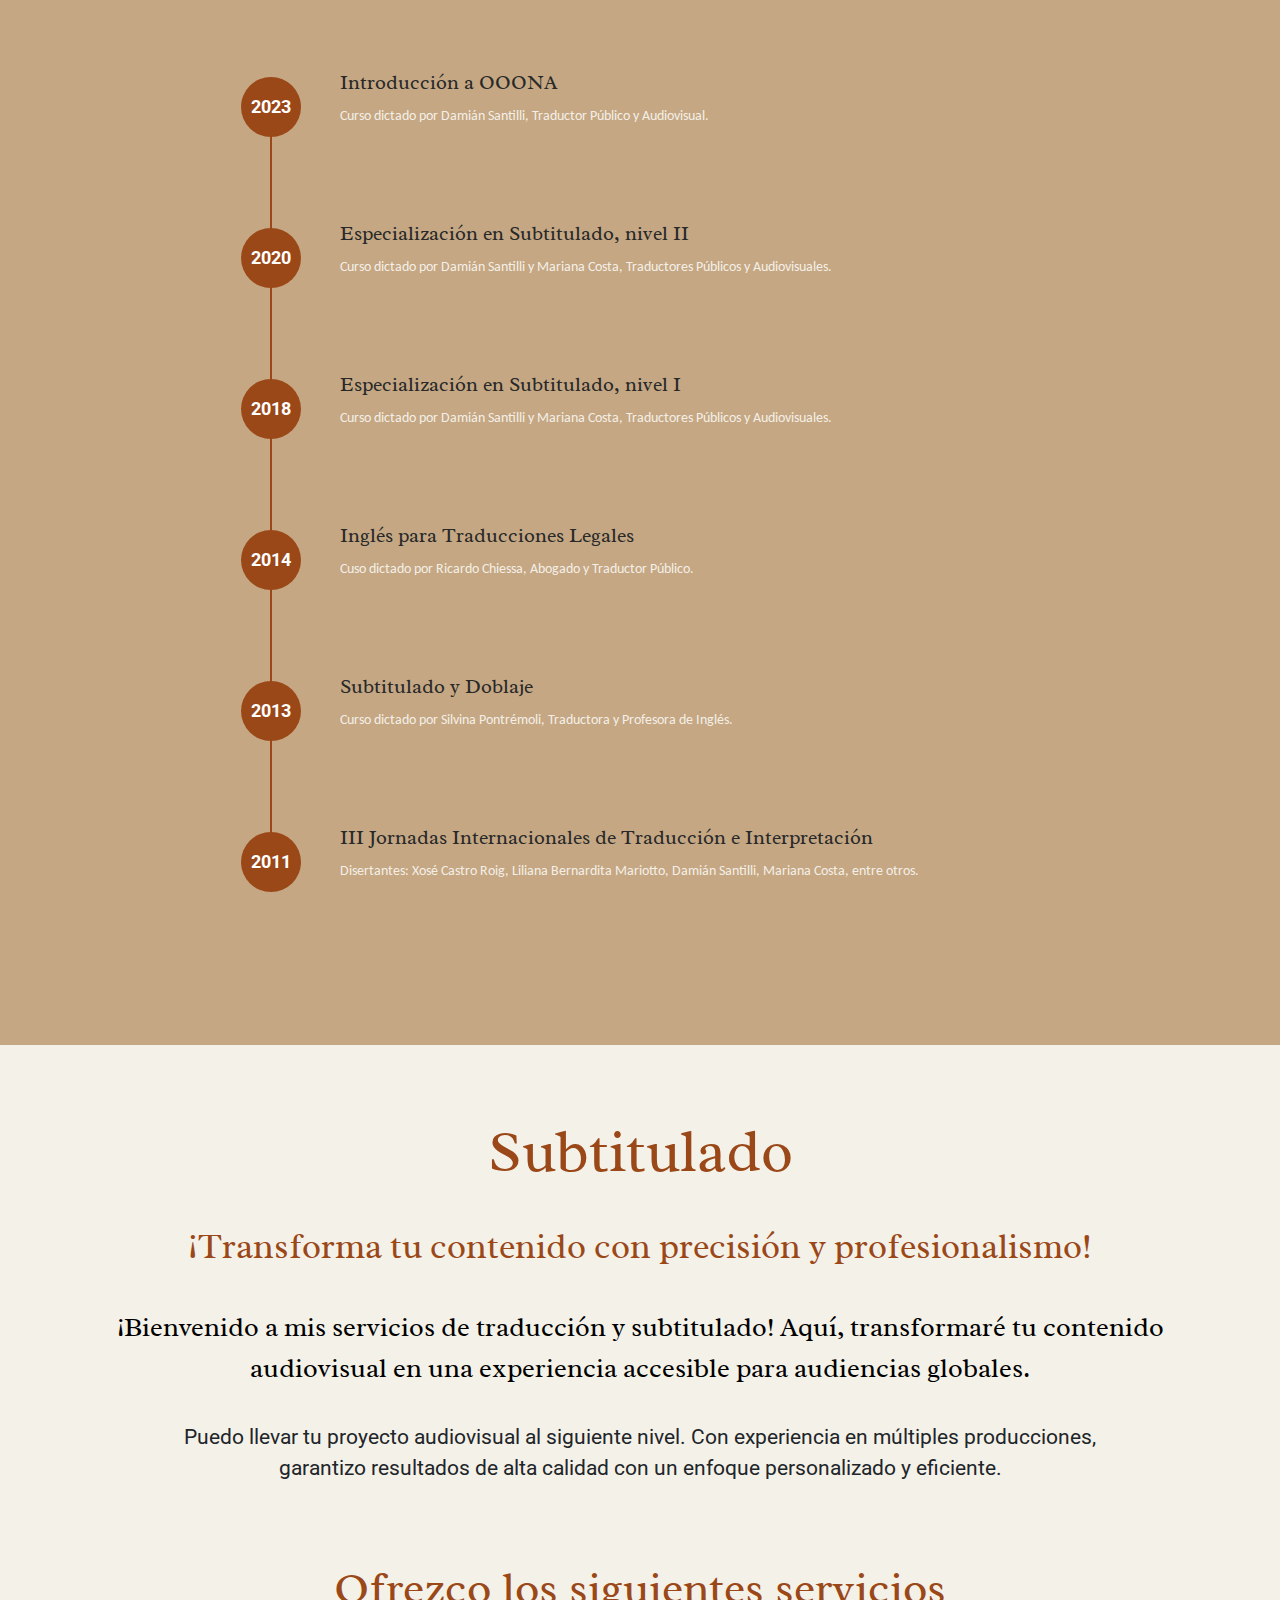
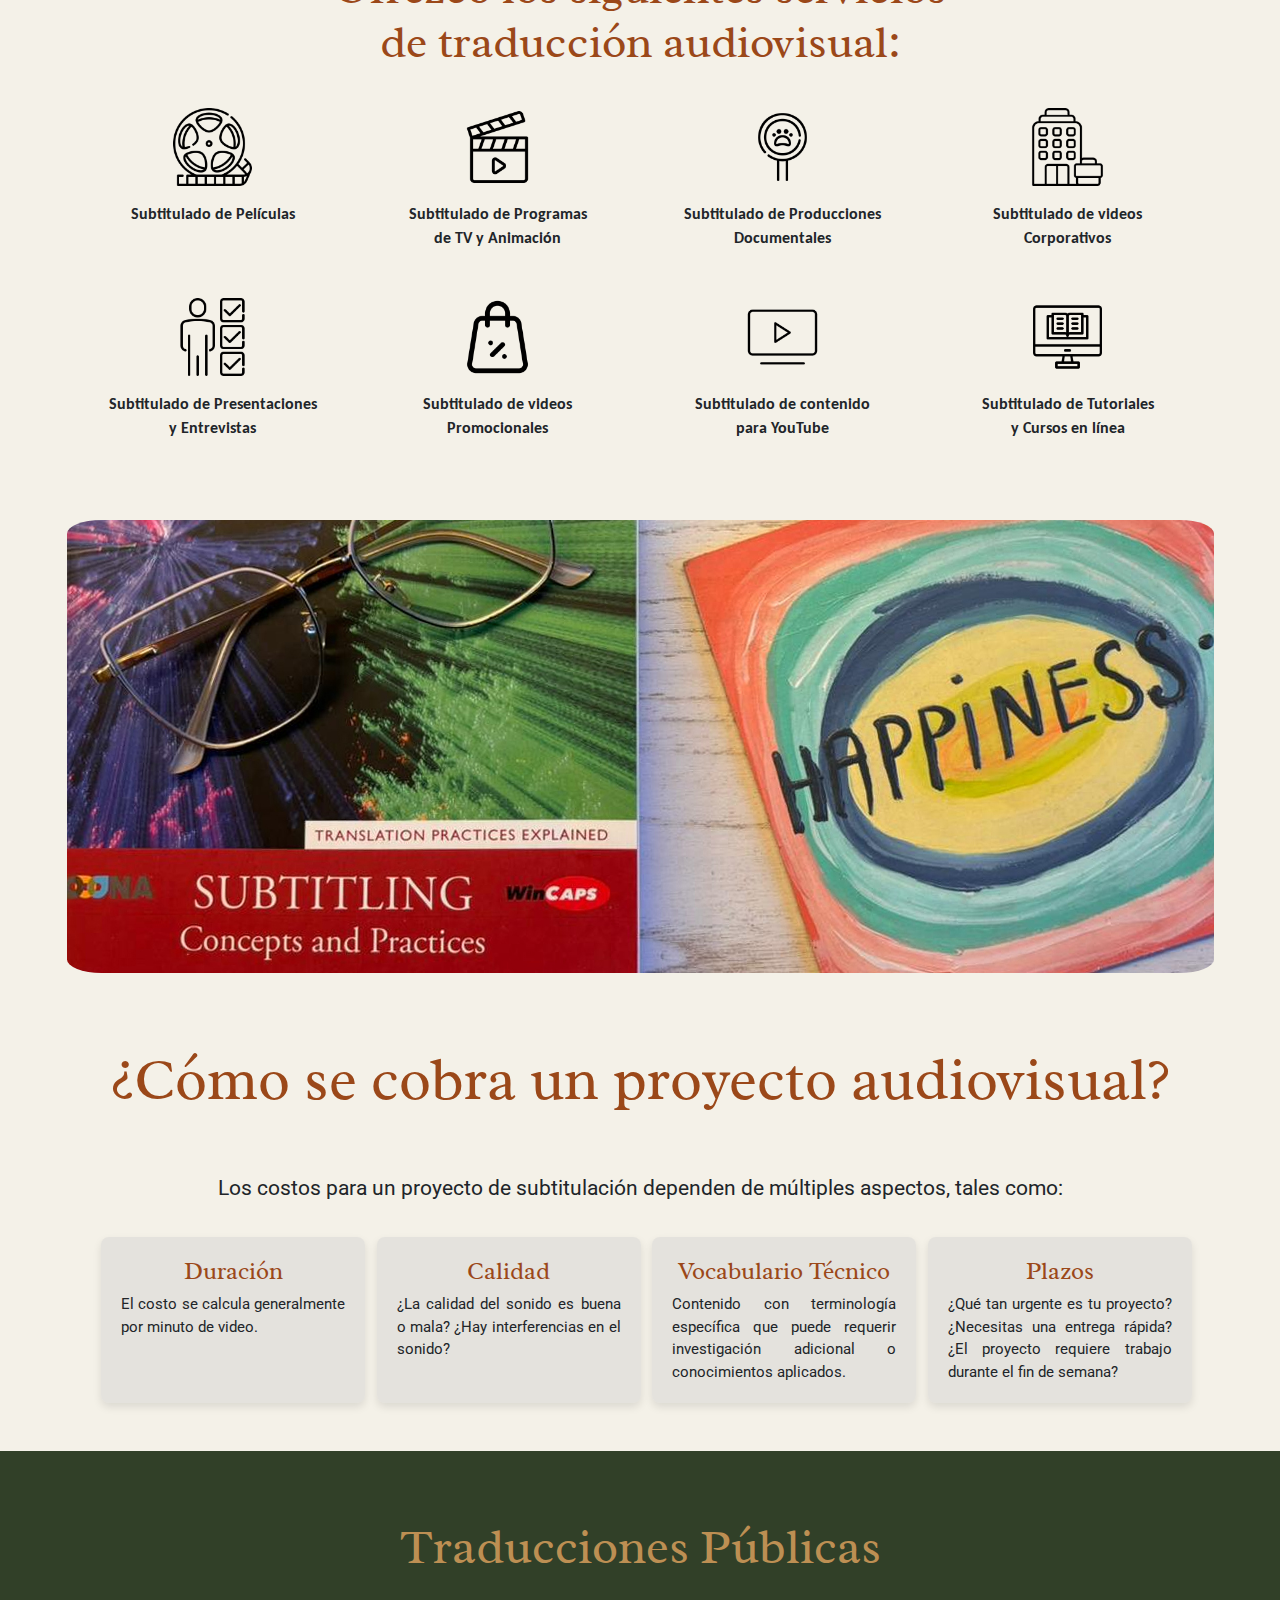
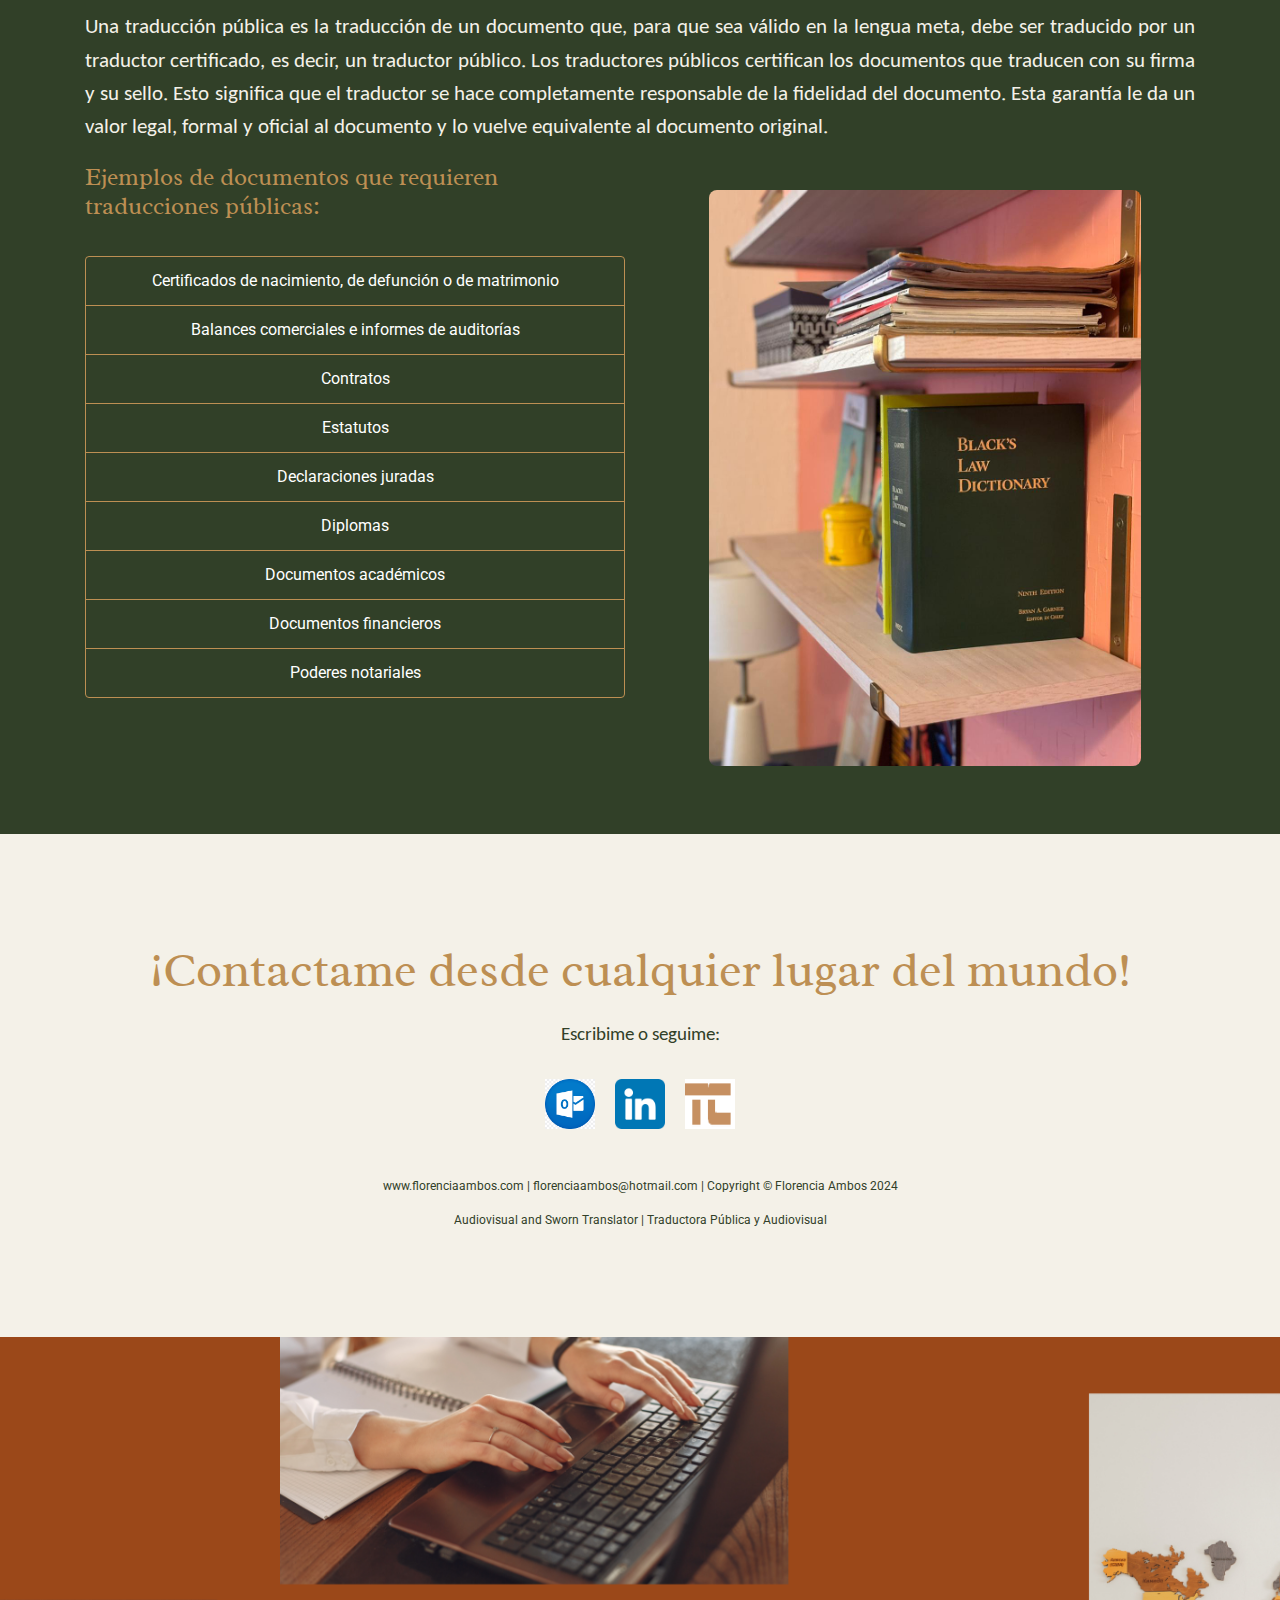
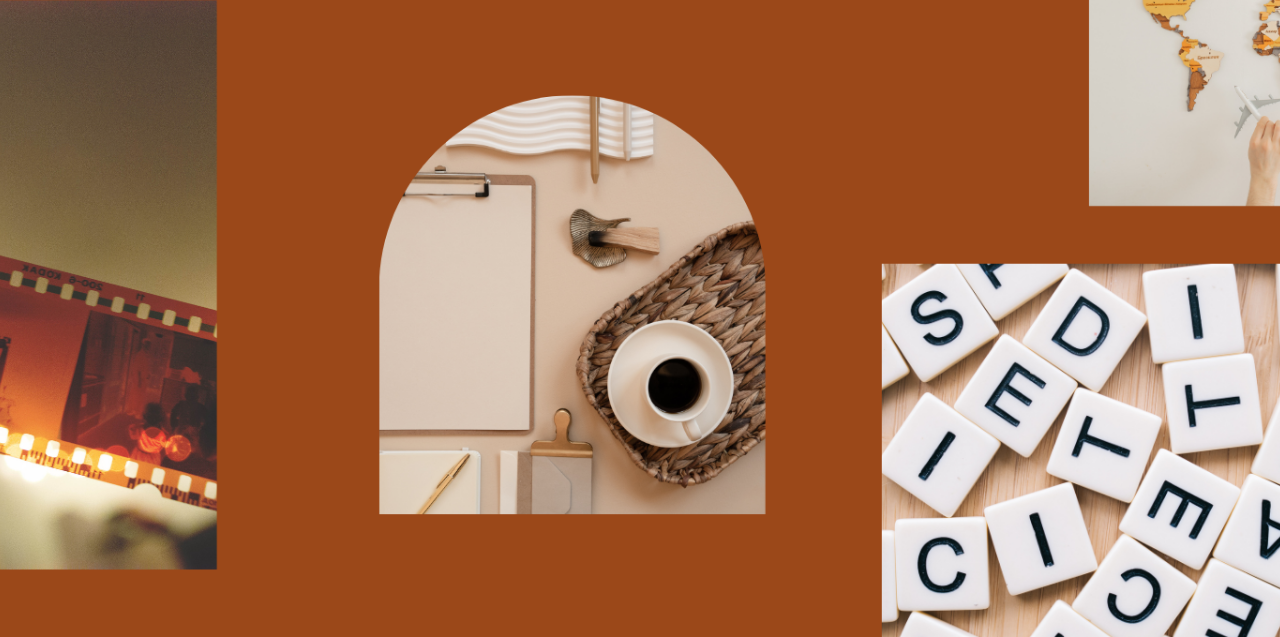
==== commit 020541f7: "a" ====
--- a/index.html
+++ b/index.html
@@ -1,17 +1,15 @@
 <!DOCTYPE html>
 <html lang="es">
-
 <head>
     <meta charset="UTF-8">
     <meta name="viewport" content="width=device-width, initial-scale=1.0">
-    <title data-lang="titlepag">Florencia Ambos</title>
     <link rel="stylesheet" href="styles/styles.css">
-    
     <link href="https://maxcdn.bootstrapcdn.com/bootstrap/4.0.0/css/bootstrap.min.css" rel="stylesheet">        
     <link rel="preconnect" href="https://fonts.googleapis.com">
     <link rel="preconnect" href="https://fonts.gstatic.com" crossorigin>
     <link href="https://fonts.googleapis.com/css2?family=Carlito:ital,wght@0,400;0,700;1,400;1,700&family=Noto+Sans+JP:wght@100..900&family=Playfair+Display:ital,wght@0,400..900;1,400..900&family=Radley:ital@0;1&family=Roboto:ital,wght@0,100;0,300;0,400;0,500;0,700;0,900;1,100;1,300;1,400;1,500;1,700;1,900&display=swap" rel="stylesheet">
     <link rel="icon" type="image/png" href="./media/favicon.png">
+    <title data-lang="titlepag">Florencia Ambos</title>
 </head>
 
 <body>
@@ -19,7 +17,9 @@
     <nav class="navbar navbar-expand-lg fixed-top">
         <div class="container-fluid">
             <button class="navbar-toggler" type="button" data-toggle="collapse" data-target="#navbarNav" aria-controls="navbarNav" aria-expanded="false" aria-label="Toggle navigation">
-                <div class="navbar-toggler-icon"></div>
+                <div class="navbar-toggler-icon">
+                    <div class="middle-bar"></div>
+                </div>
             </button>
             <div class="collapse navbar-collapse" id="navbarNav">
                 <ul class="navbar-nav mr-auto">
@@ -51,12 +51,33 @@
         </div>
     </nav>
 
-<!-- Incluye jQuery y Bootstrap JS -->
+<!-- jQuery y Bootstrap JS -->
 <script src="https://code.jquery.com/jquery-3.5.1.slim.min.js"></script>
 <script src="https://cdn.jsdelivr.net/npm/@popperjs/core@2.9.3/dist/umd/popper.min.js"></script>
 <script src="https://stackpath.bootstrapcdn.com/bootstrap/4.5.2/js/bootstrap.min.js"></script>
-
 <script src="scripts/scripts.js"></script>
+<script>
+    document.addEventListener('DOMContentLoaded', function() {
+        function handleResize() {
+            const servicesDropdown = document.querySelector('#servicesDropdown');
+            const dropdownMenu = document.querySelector('.dropdown-menu');
+            
+            if (window.innerWidth <= 985) {
+                // Ocultar el submenú en pantallas pequeñas
+                dropdownMenu.style.display = 'none';
+            } else {
+                // Mostrar el submenú en pantallas grandes
+                dropdownMenu.style.display = '';
+            }
+        }
+    
+        // Llama a la función para ocultar el submenú inicialmente
+        handleResize();
+    
+        // Añade un evento para manejar el cambio de tamaño de la ventana
+        window.addEventListener('resize', handleResize);
+    });
+    </script>
 
  <!-- Sección Inicio -->
      <section id="inicio">
@@ -64,10 +85,10 @@
         <div class="logo-container">
             <img src="./media/favicon.png" alt="Logo">
         </div>
+        <br>
+        <br>
+        <br>
         <div class="hero-text">
-            <br>
-            <br>
-            <br>
             <h1 class="hello" data-lang="hello"></h1>
             <p class="profession" data-lang="inicioprofesion"></p>
             <p class="description" data-lang="iniciospeach"></p>
@@ -352,6 +373,7 @@
             <br>
             <br>
             <p class="pcontacto"> www.florenciaambos.com | florenciaambos@hotmail.com | Copyright © Florencia Ambos 2024</p>
+            <p class="pcontacto">Audiovisual and Sworn Translator | Traductora Pública y Audiovisual</p>
         </section>
             </div>
         </section>
--- a/styles/styles.css
+++ b/styles/styles.css
@@ -11,6 +11,7 @@
 }
 
 /*NAVBAR*/
+/* Estilos generales del navbar */
 .navbar {
     background-color: #9B4819;
     font-family: 'Radley', serif;
@@ -46,6 +47,7 @@
     border: 1px solid #F4F1E8;
     font-family: 'Radley', serif;
 }
+
 .navbar-toggler {
     border: none;
     padding: 0.25rem 0.75rem;
@@ -55,35 +57,36 @@
 .navbar-toggler-icon {
     display: inline-block;
     width: 30px;
-    height: 24px; 
+    height: 20px;
     position: relative;
 }
 
 .navbar-toggler-icon::before,
 .navbar-toggler-icon::after,
-.navbar-toggler-icon .middle-bar {
+.middle-bar {
     content: "";
     display: block;
-    background-color: #FFFFFF; 
-    height: 2px; 
-    width: 100%; 
+    background-color: #FFFFFF;
+    height: 2px;
+    width: 100%;
     position: absolute;
-    transition: all 0.3s ease; /* Transición para efectos suaves */
+    transition: all 0.3s ease;
 }
 
 .navbar-toggler-icon::before {
-    top: 0; 
-}
-
-.navbar-toggler-icon .middle-bar {
-    top: 5px; 
+    top: 0;
+}
+
+.middle-bar {
+    top: 50%;
+    transform: translateY(-50%);
 }
 
 .navbar-toggler-icon::after {
-    bottom: 0; 
-}
-
-
+    bottom: 0;
+}
+
+/* Estilos específicos para pantallas pequeñas */
 @media (max-width: 985px) {
     .navbar-collapse {
         background-color: rgba(155, 72, 25, 0.8);
@@ -117,9 +120,32 @@
         width: 30px;
         height: 21px;
     }
+
+    /* Ocultar el submenú y la flechita en pantallas pequeñas */
+    .dropdown-menu {
+        display: none; /* Oculta el submenú */
+    }
+
+    .dropdown-toggle::after {
+        display: none; /* Oculta la flechita */
+    }
 }
 
 /*HOME*/
+.logo-container {
+  
+    position: absolute;
+    top: 80px;
+    left: 45%;
+    width: 120px; 
+    height: auto;
+}
+
+.logo-container img {
+    width: 100%;
+    height: auto;
+}
+
 .hero-text h1 {
     font-family: 'Radley', serif;
     font-size: 8rem;
@@ -219,6 +245,8 @@
 
     .arrow {
         margin: 10px 0;
+        transform: rotate(45deg) !important; /* Rotación para que apunte hacia abajo */
+             
     }
 
     .mail {
@@ -314,18 +342,6 @@
 }
 
 
-.logo-container {
-    position: absolute;
-    top: 80px;
-    left: 45%;
-    width: 120px; 
-    height: auto;
-}
-
-.logo-container img {
-    width: 100%;
-    height: auto;
-}
 
 
 
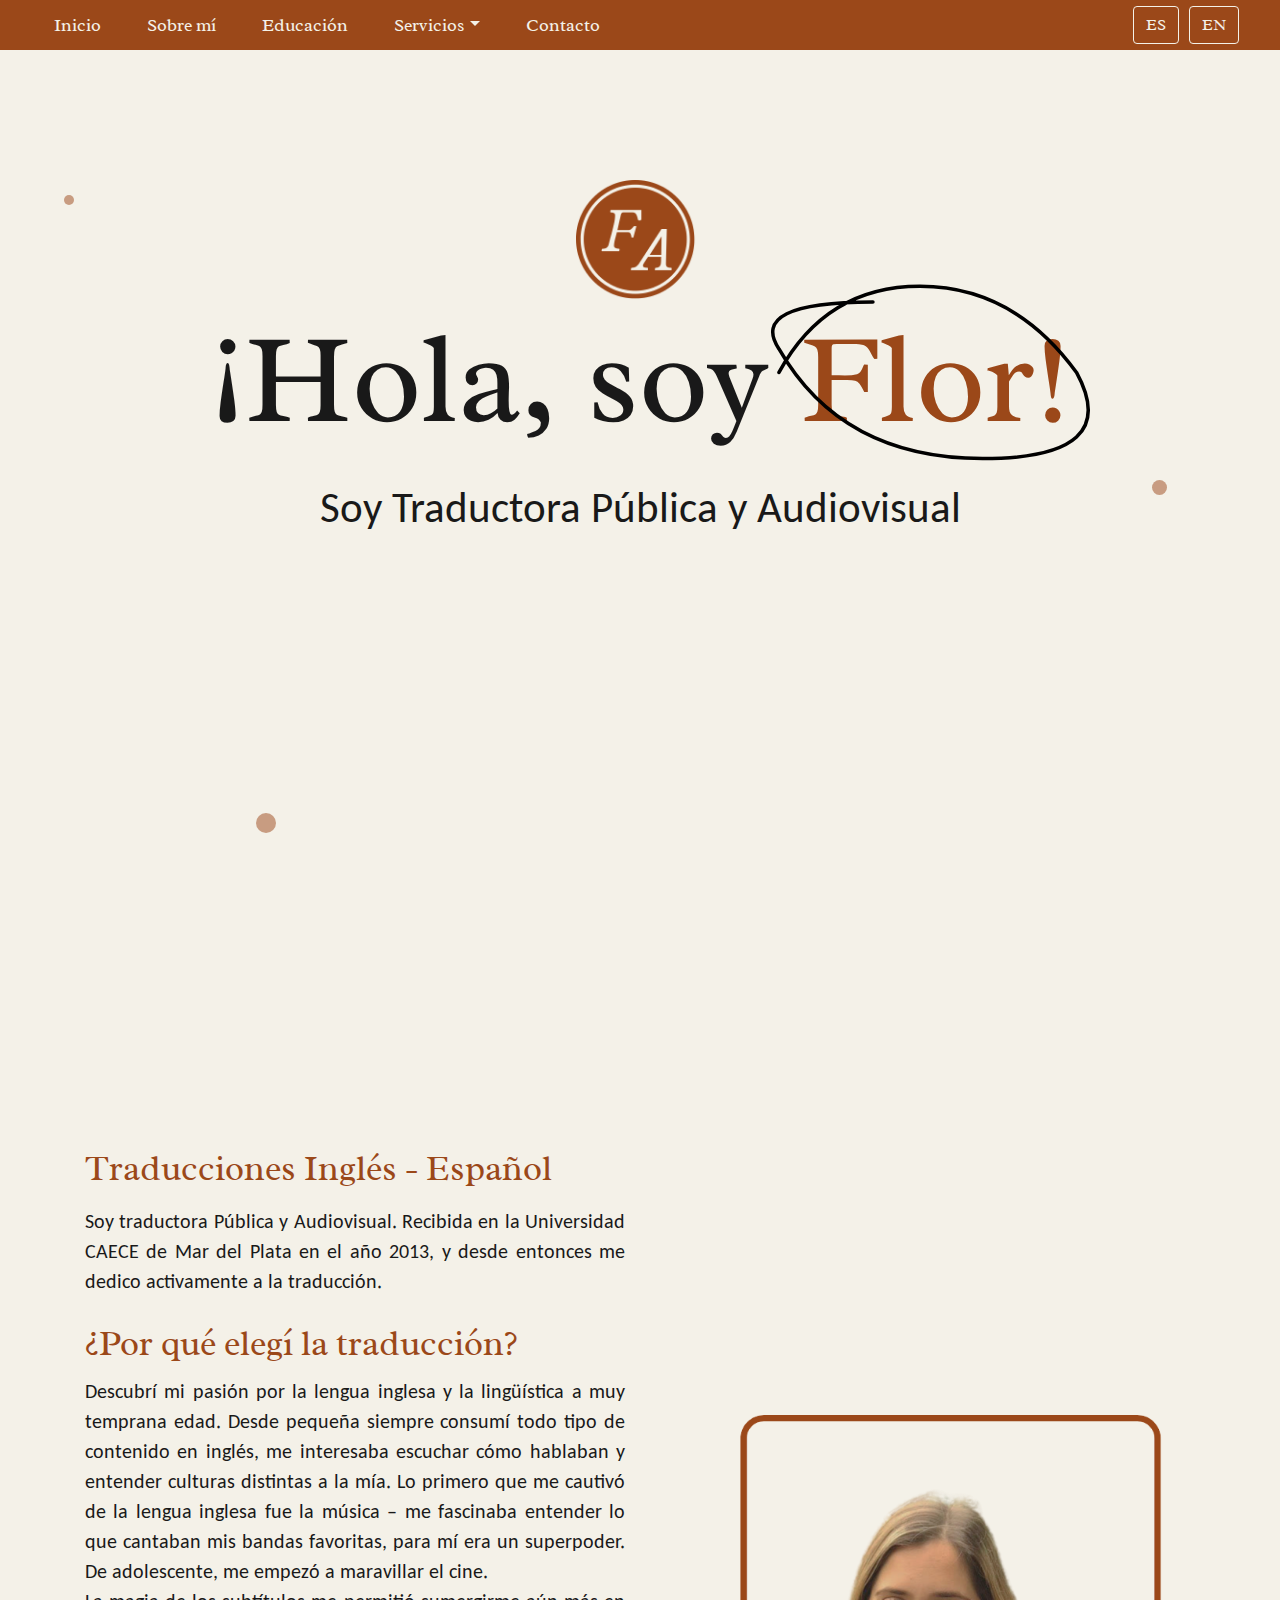
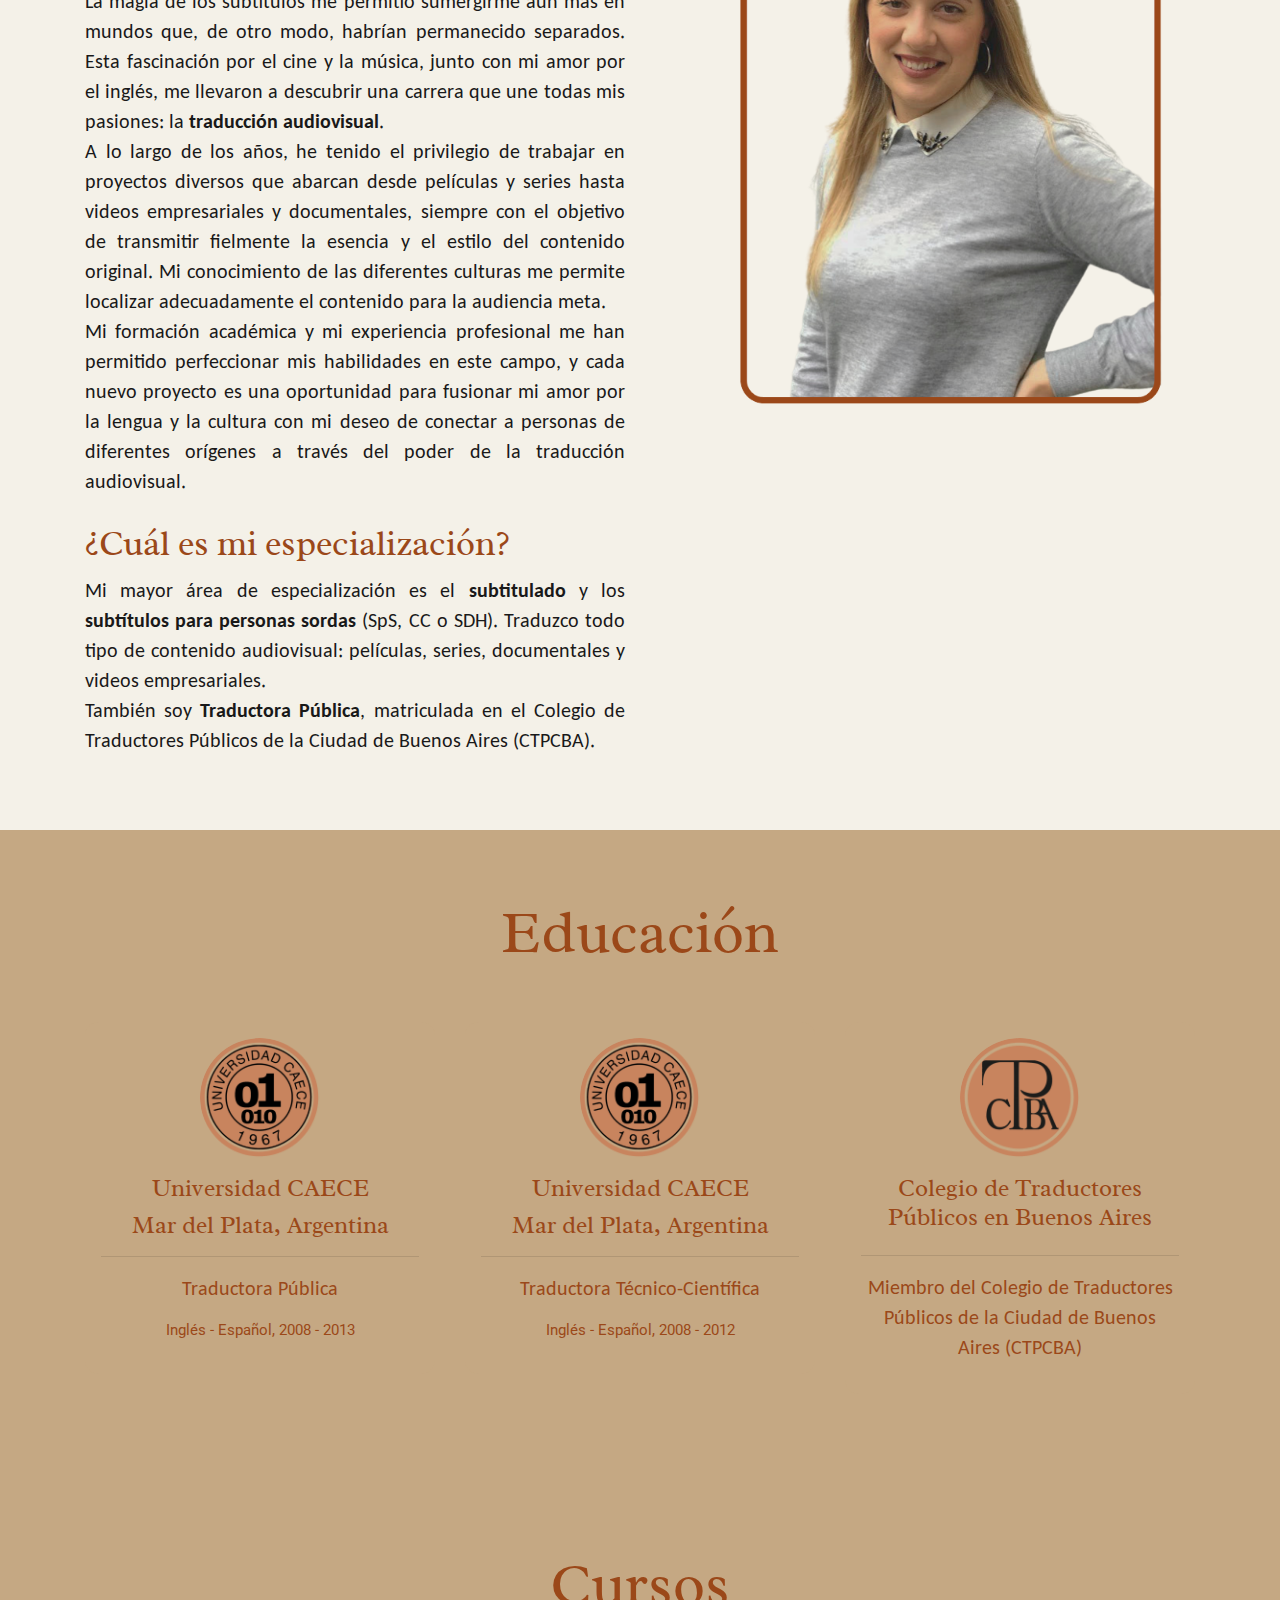
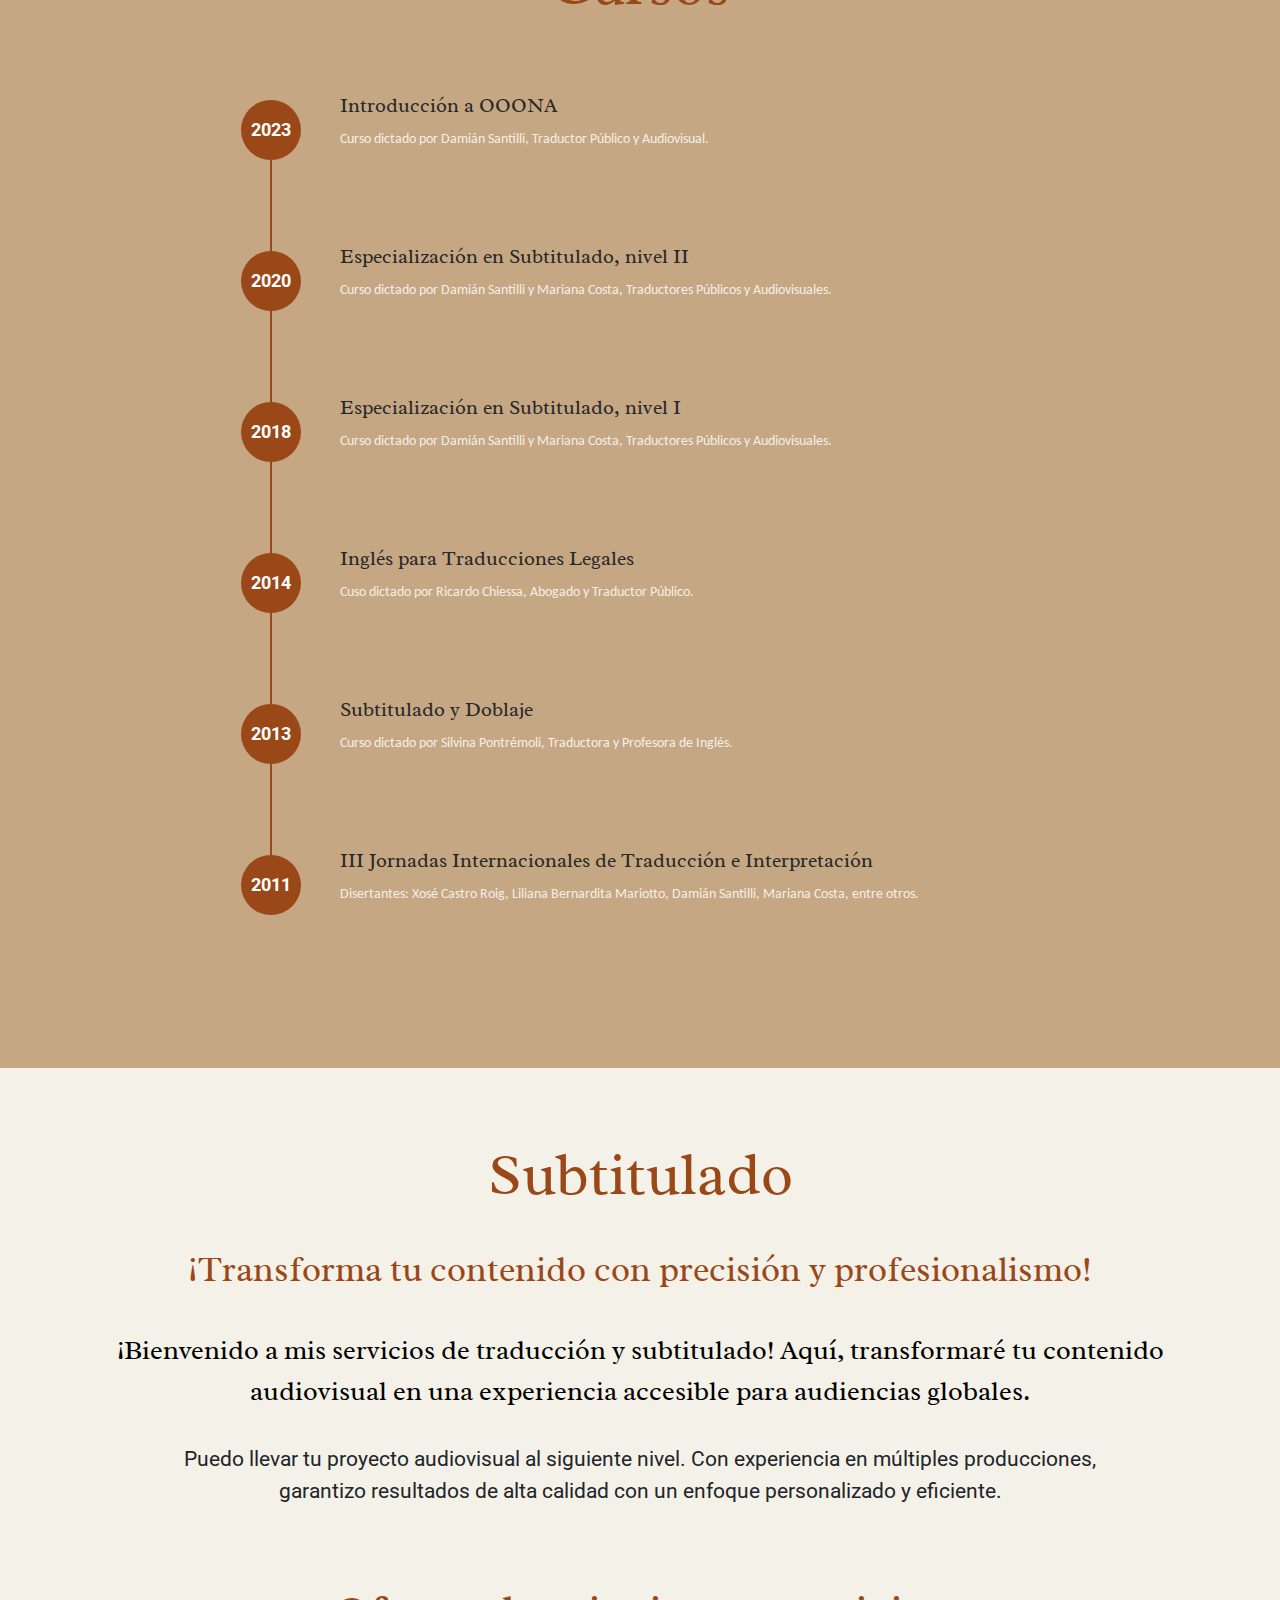
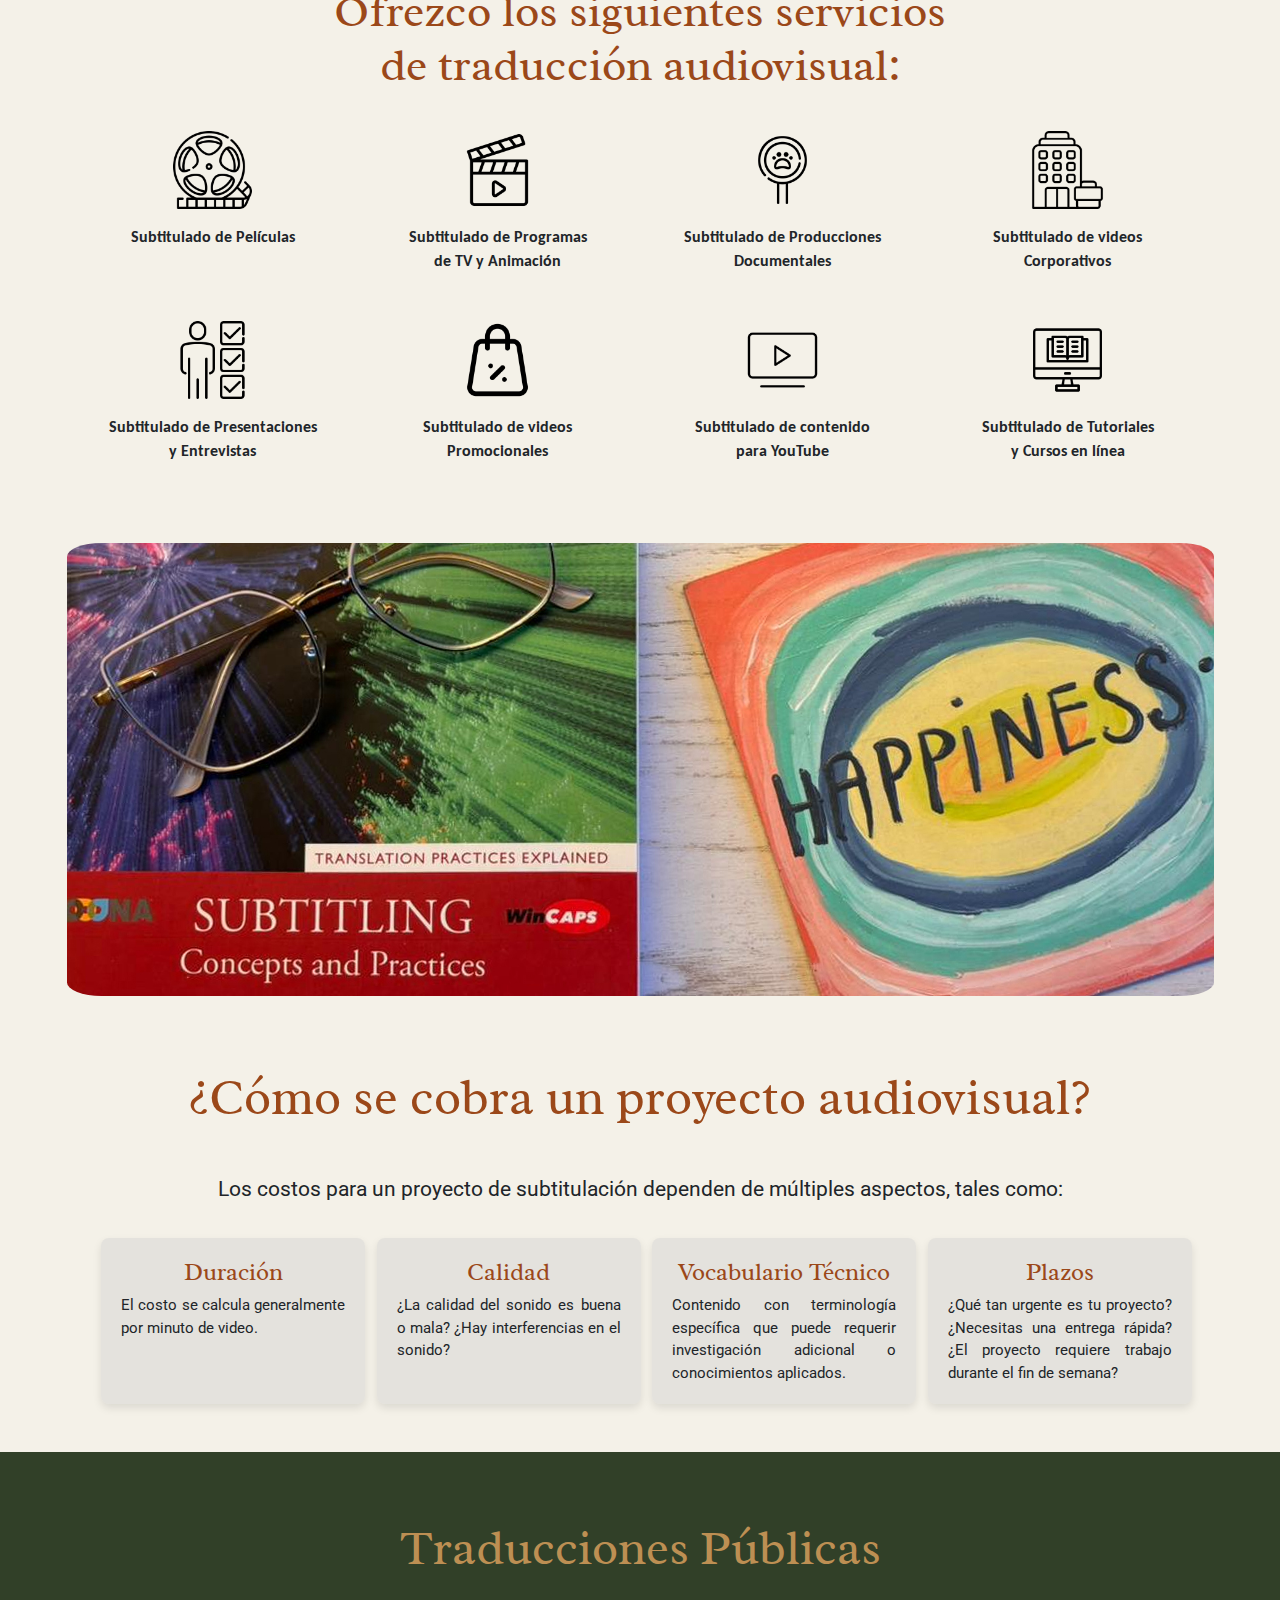
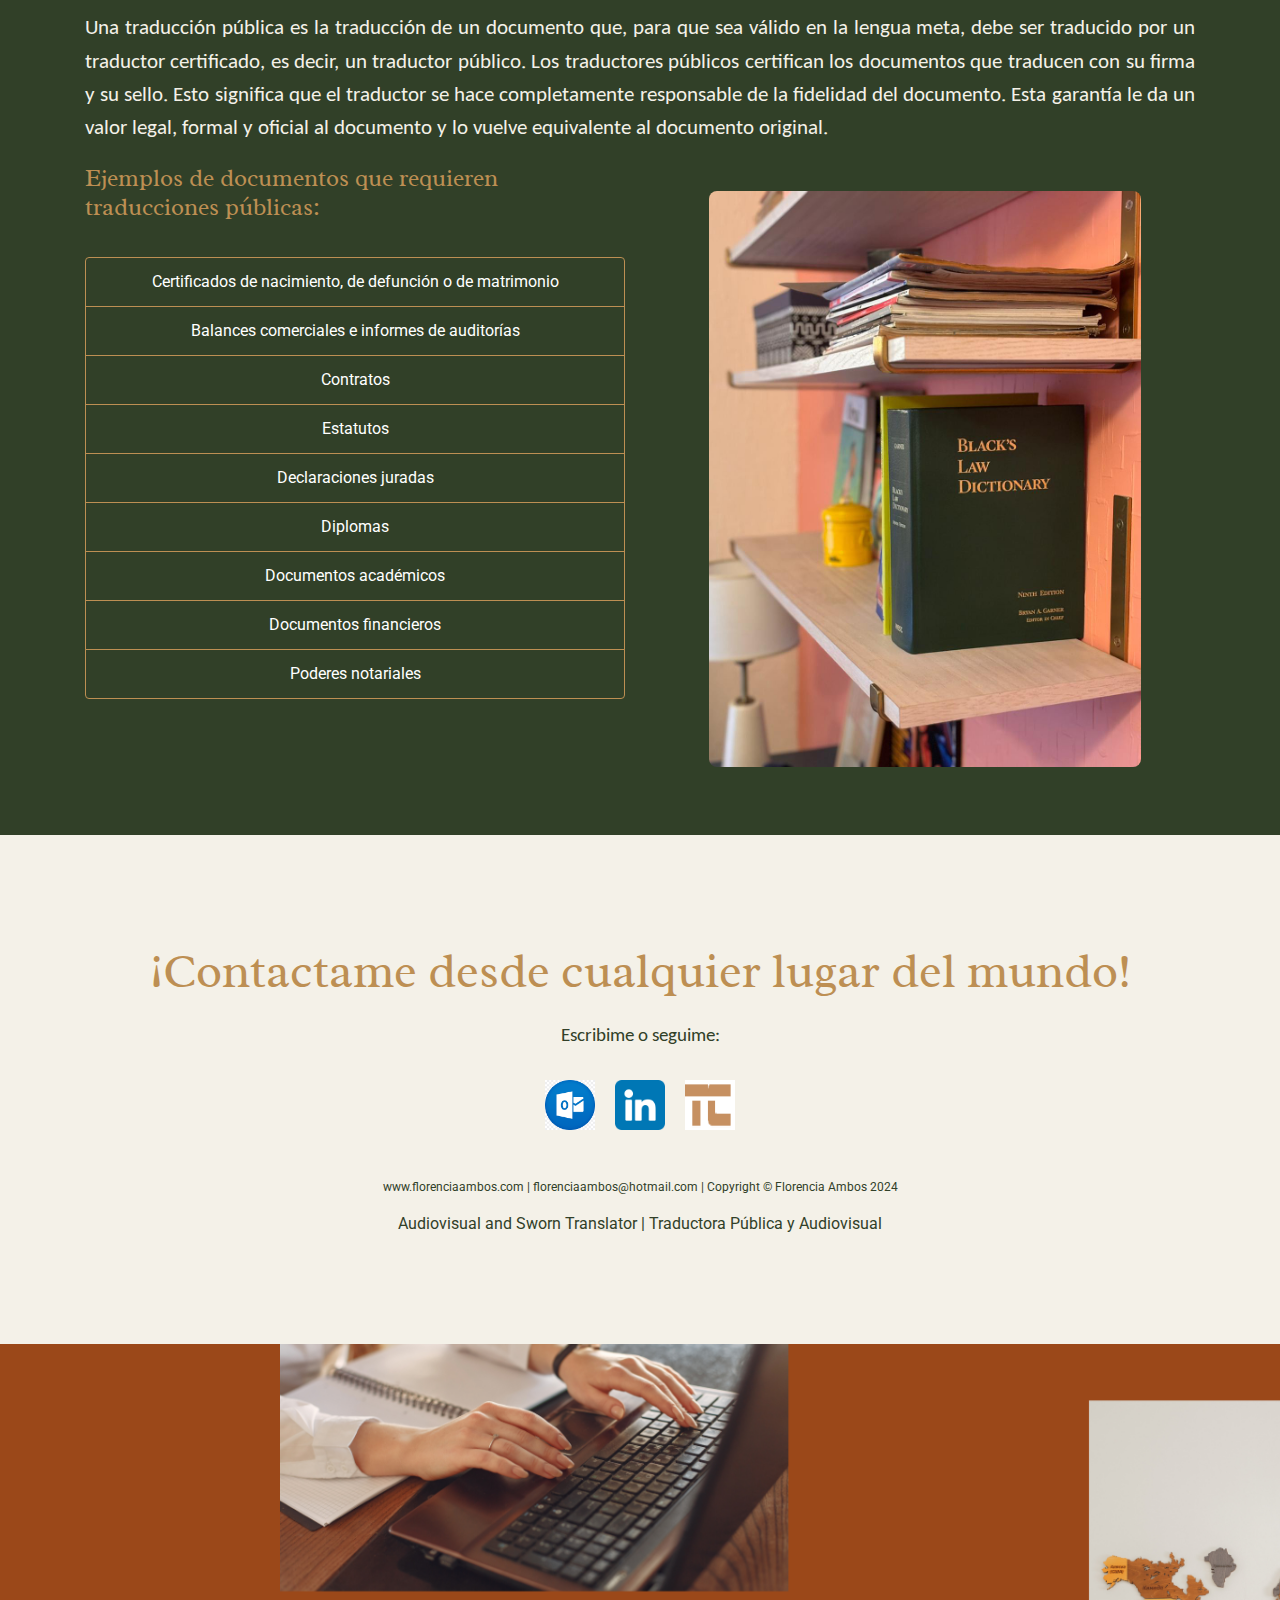
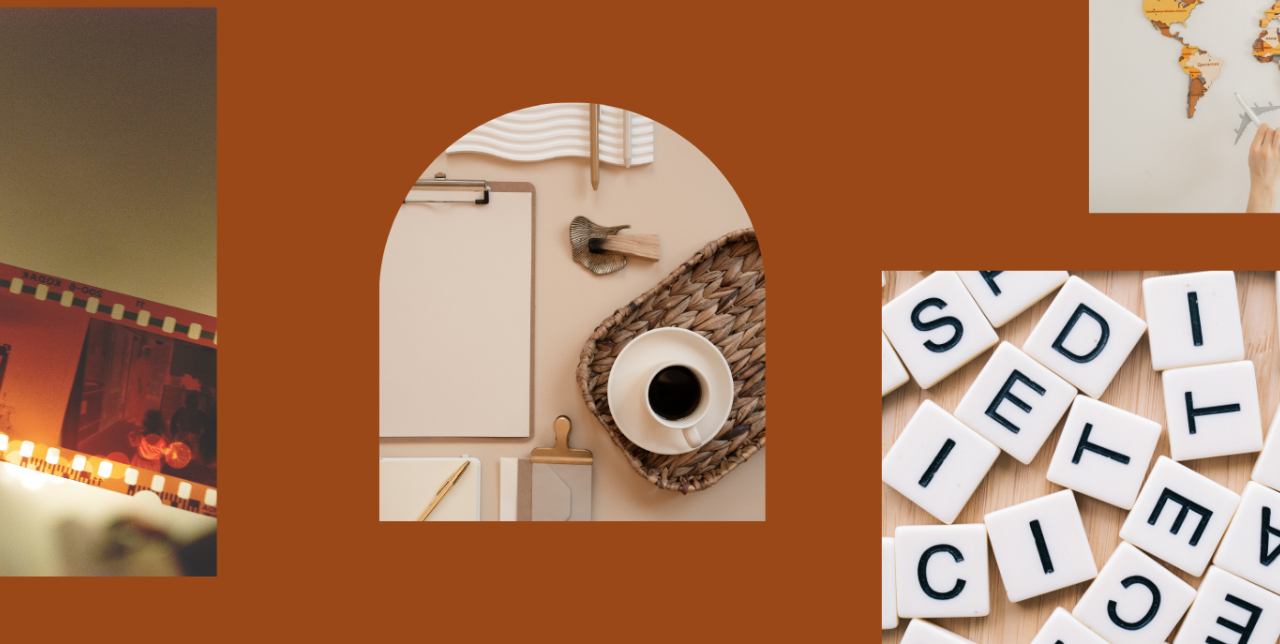
==== commit 1cf04df6: "f" ====
--- a/index.html
+++ b/index.html
@@ -94,7 +94,7 @@
             <p class="description" data-lang="iniciospeach"></p>
             <div class="specialty">
                 <p data-lang="inicioenes"></p>
-               <div class="underline"></div>
+                  <div class="underline"></div>
                <br>
                <div class="email-container">
                 <img src="./media/carta.png" alt="Email Logo" class="email-logo">
@@ -300,7 +300,7 @@
     <br>
     <section class="container-fluid">
         <section id="subtitulados" class="container my-5">
-            <h1 class="titulinsubti" data-lang="titlevalor"></h1>
+            <h1 class="titlevalorr" data-lang="titlevalor"></h1>
             <br>
             <p class="psubti2" data-lang="textolongvalor"></p>
             <div class="cost-info">
@@ -373,7 +373,7 @@
             <br>
             <br>
             <p class="pcontacto"> www.florenciaambos.com | florenciaambos@hotmail.com | Copyright © Florencia Ambos 2024</p>
-            <p class="pcontacto">Audiovisual and Sworn Translator | Traductora Pública y Audiovisual</p>
+            <p class="contacto">Audiovisual and Sworn Translator | Traductora Pública y Audiovisual</p>
         </section>
             </div>
         </section>
--- a/styles/styles.css
+++ b/styles/styles.css
@@ -204,7 +204,7 @@
 }
 
 .email-logo {
-    width: 60px;
+    width: 50px;
     height: auto;
 }
 
@@ -217,6 +217,12 @@
     margin-left: 10px;
     animation: moveArrow 1s infinite;
 }
+.mail {
+    margin-top: 15px;
+    margin-left: 50px;
+    font-size: 18px;
+   
+}
 
 @keyframes moveArrow {
     0% {
@@ -230,12 +236,7 @@
     }
 }
 
-.mail {
-    margin-top: 15px;
-    margin-left: 30px;
-    font-size: 18px;
-   
-}
+
 
 /* Responsivo */
 @media (max-width: 768px) {
@@ -251,6 +252,7 @@
 
     .mail {
         font-size: 0.9rem;
+        margin-right: 40px;
     }
 }
 
@@ -410,7 +412,6 @@
     .hero-text h1 {
         font-size: 2rem;
     }
-
 
     .profession, .description, .specialty {
         font-size: 0.9rem;
@@ -656,7 +657,6 @@
 
 /* Subtitulados */
 
-
 .titulinsubti{
     color: #9b4819;
     margin-bottom: 3%;
@@ -757,6 +757,16 @@
     font-size: 1.3rem;
     margin-bottom: 2rem;
     text-align: center;
+}
+
+.titlevalorr{
+    margin-top: 2%;
+    margin-bottom: 2%;
+    text-align: center;
+    color: #9B4819;
+    font-family: "Radley", serif;
+    font-size: 50px;    
+
 }
 .cost-info {
     display: grid;
@@ -793,6 +803,13 @@
     text-align: justify;
 
 }
+
+@media (max-width: 768px) {
+   .titlevalorr{
+    font-size: 28px;
+   }
+}
+
 
 /*TRADUCCIONES PÚBLICAS*/
 #traducciones-publicas-wrapper {
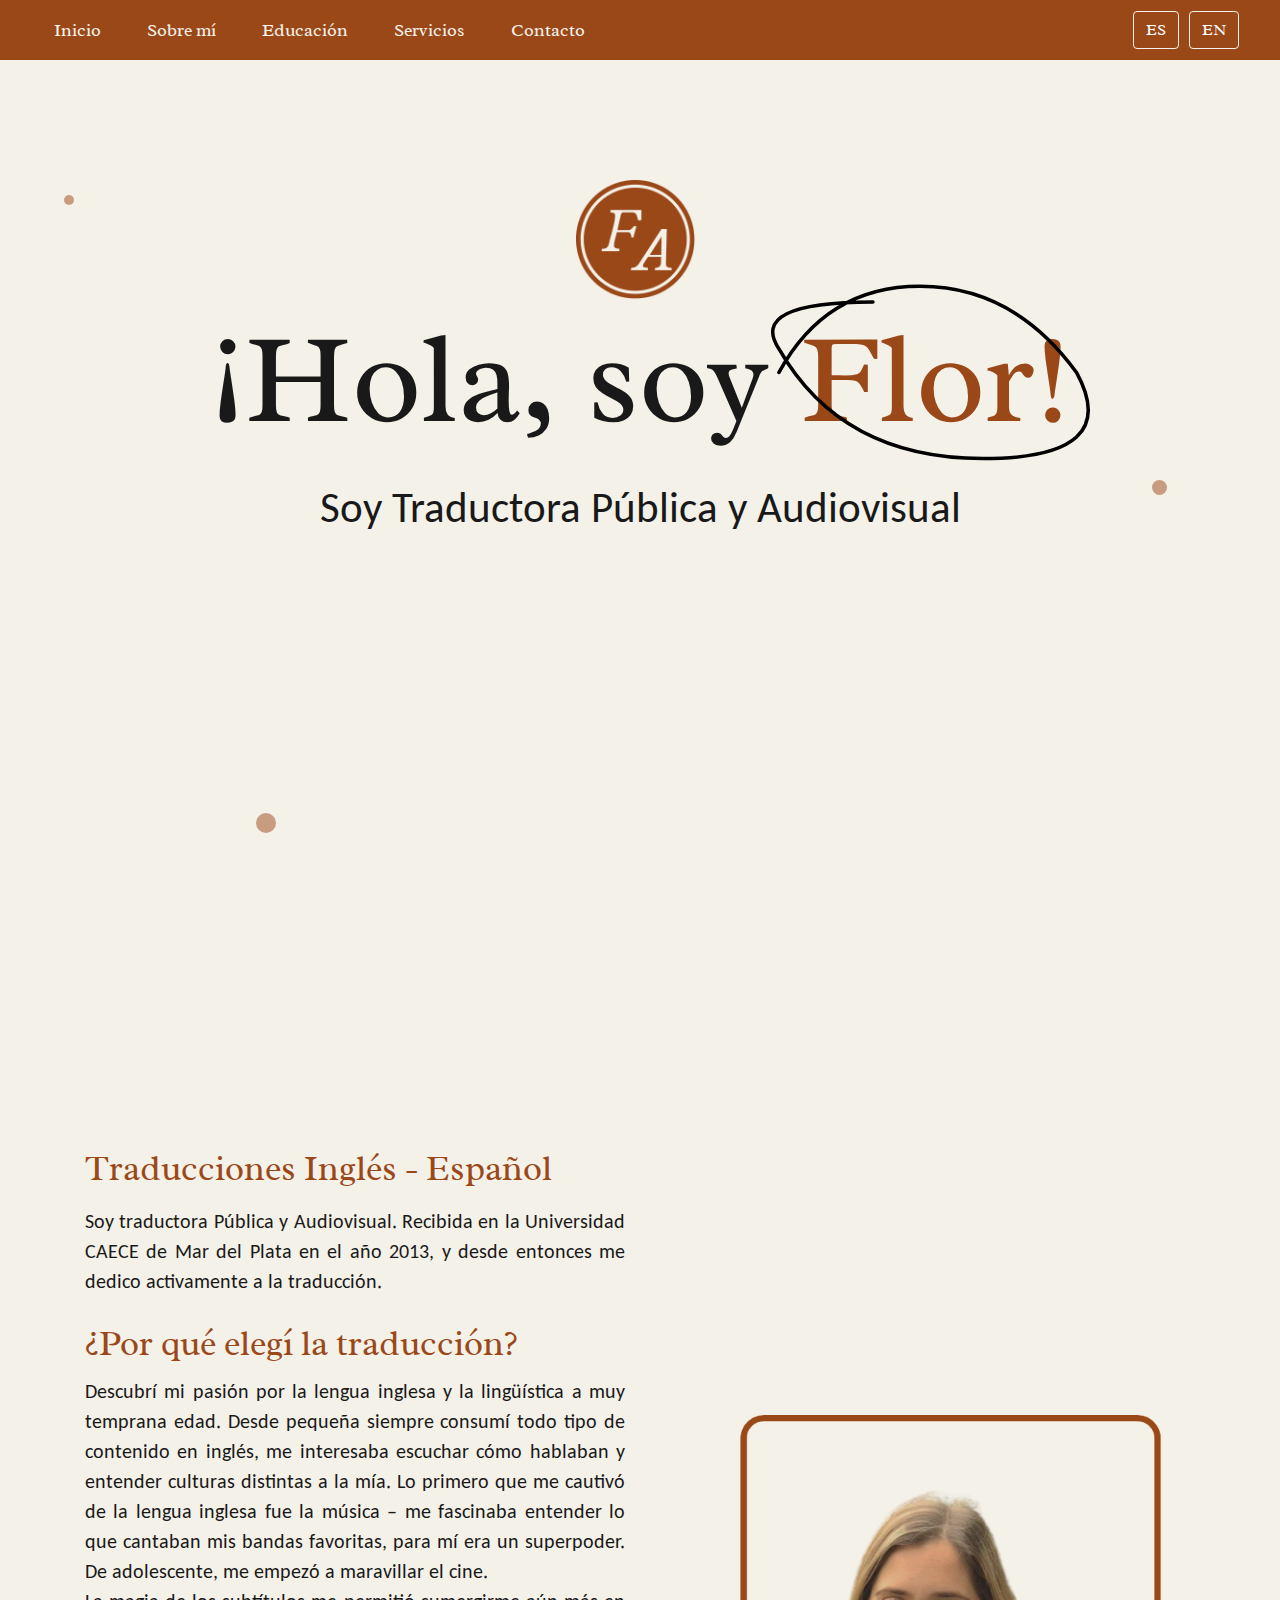
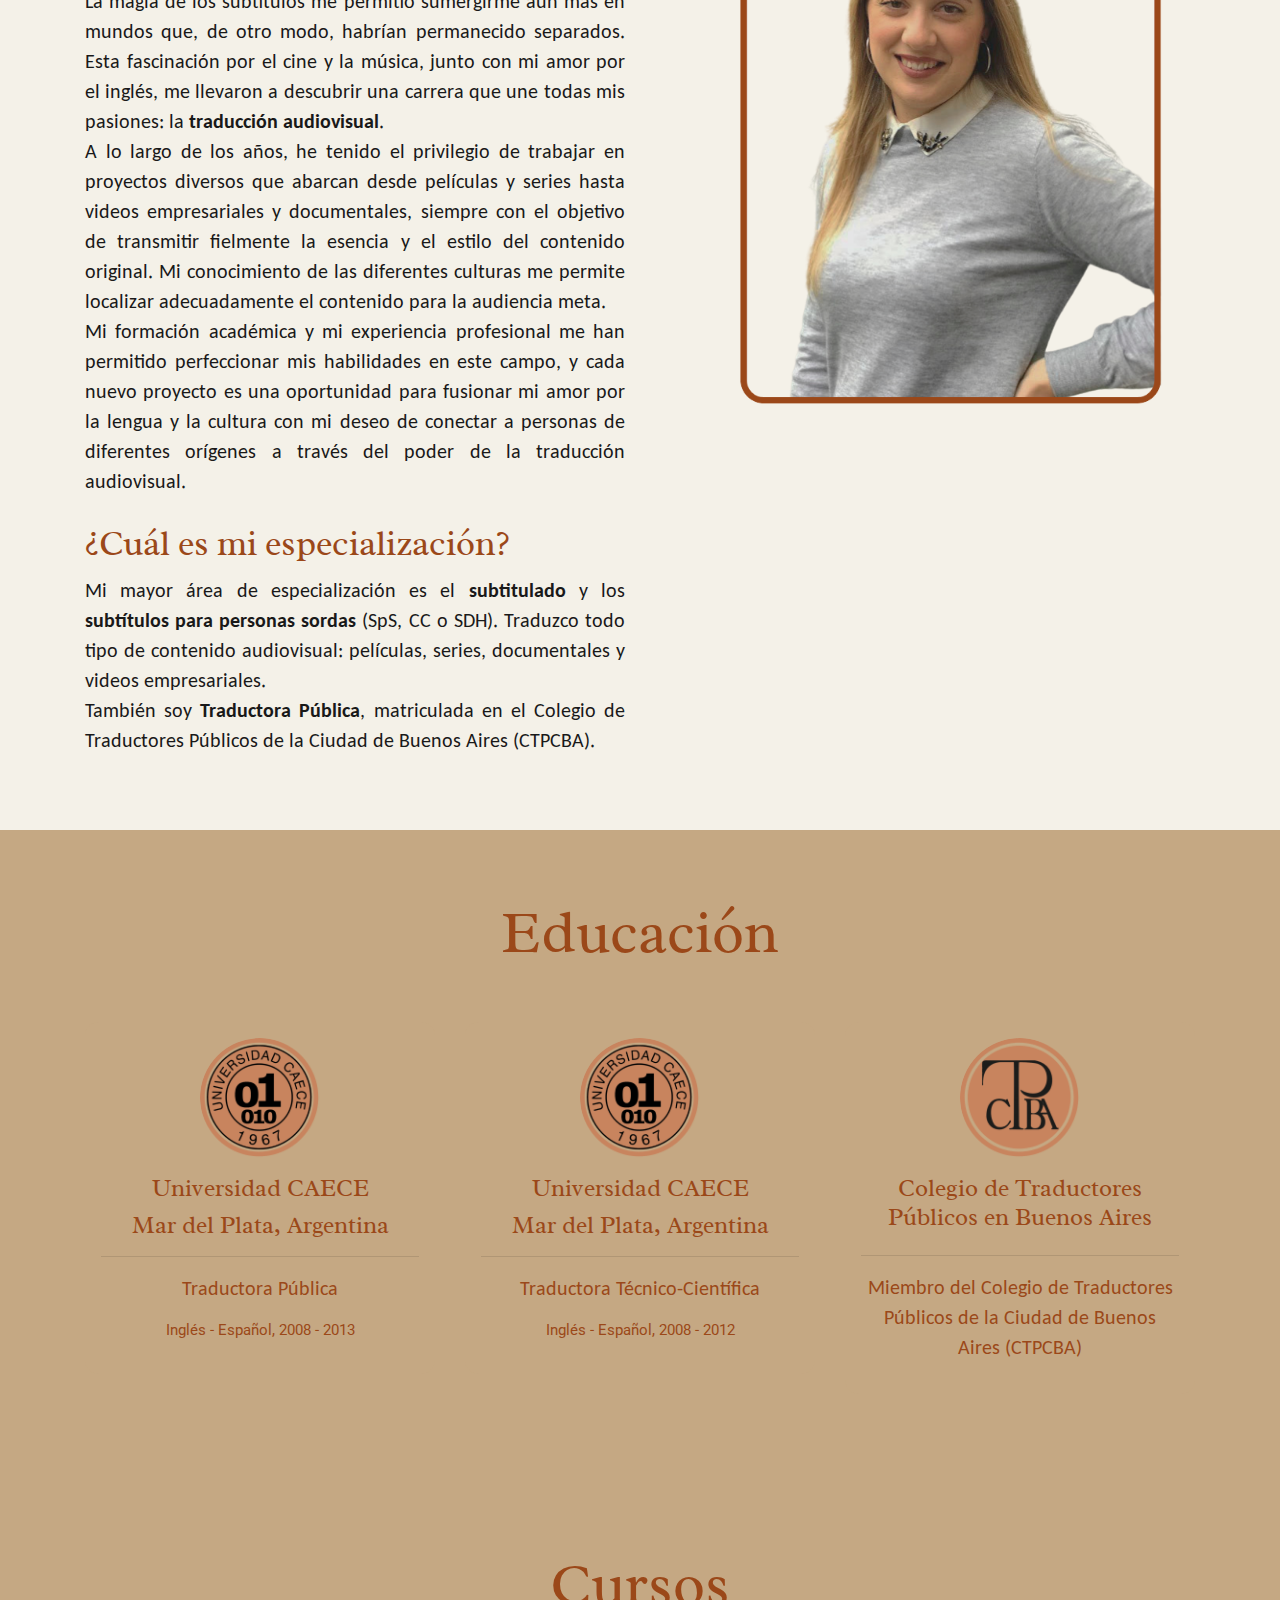
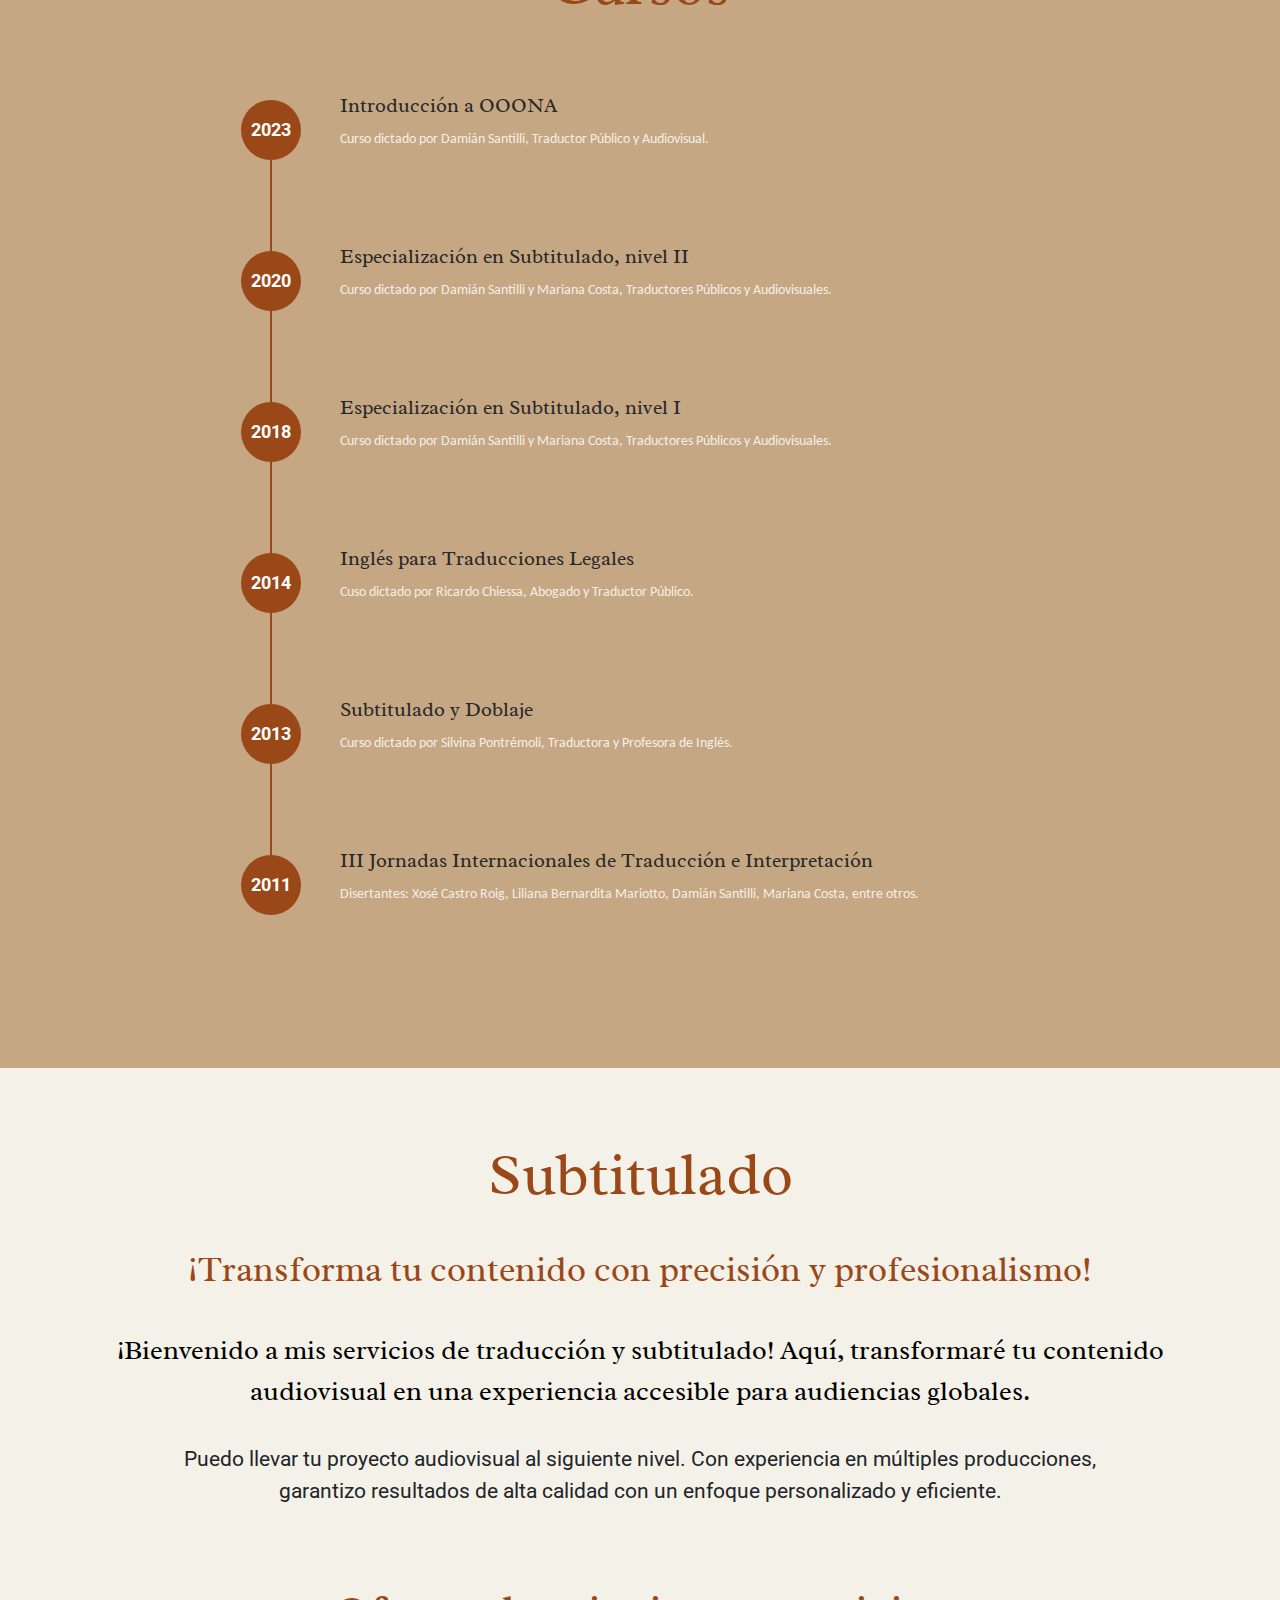
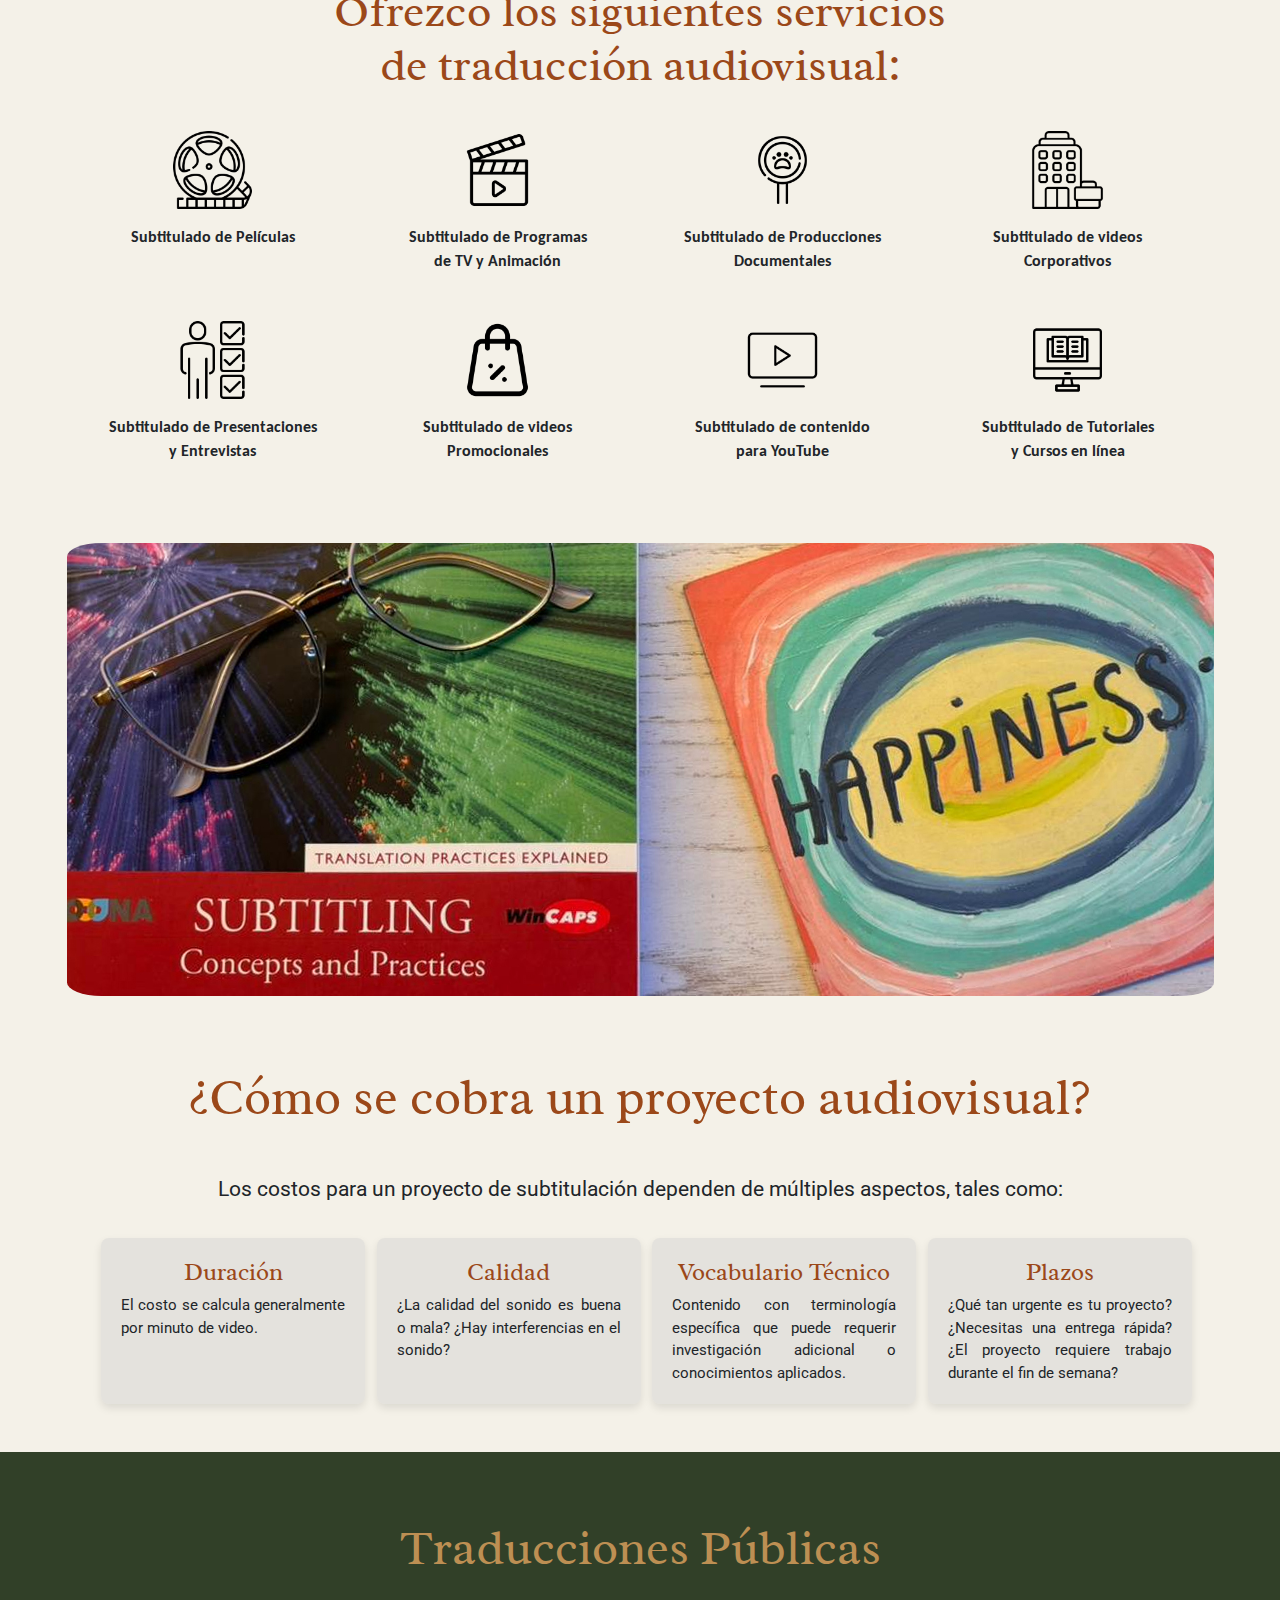
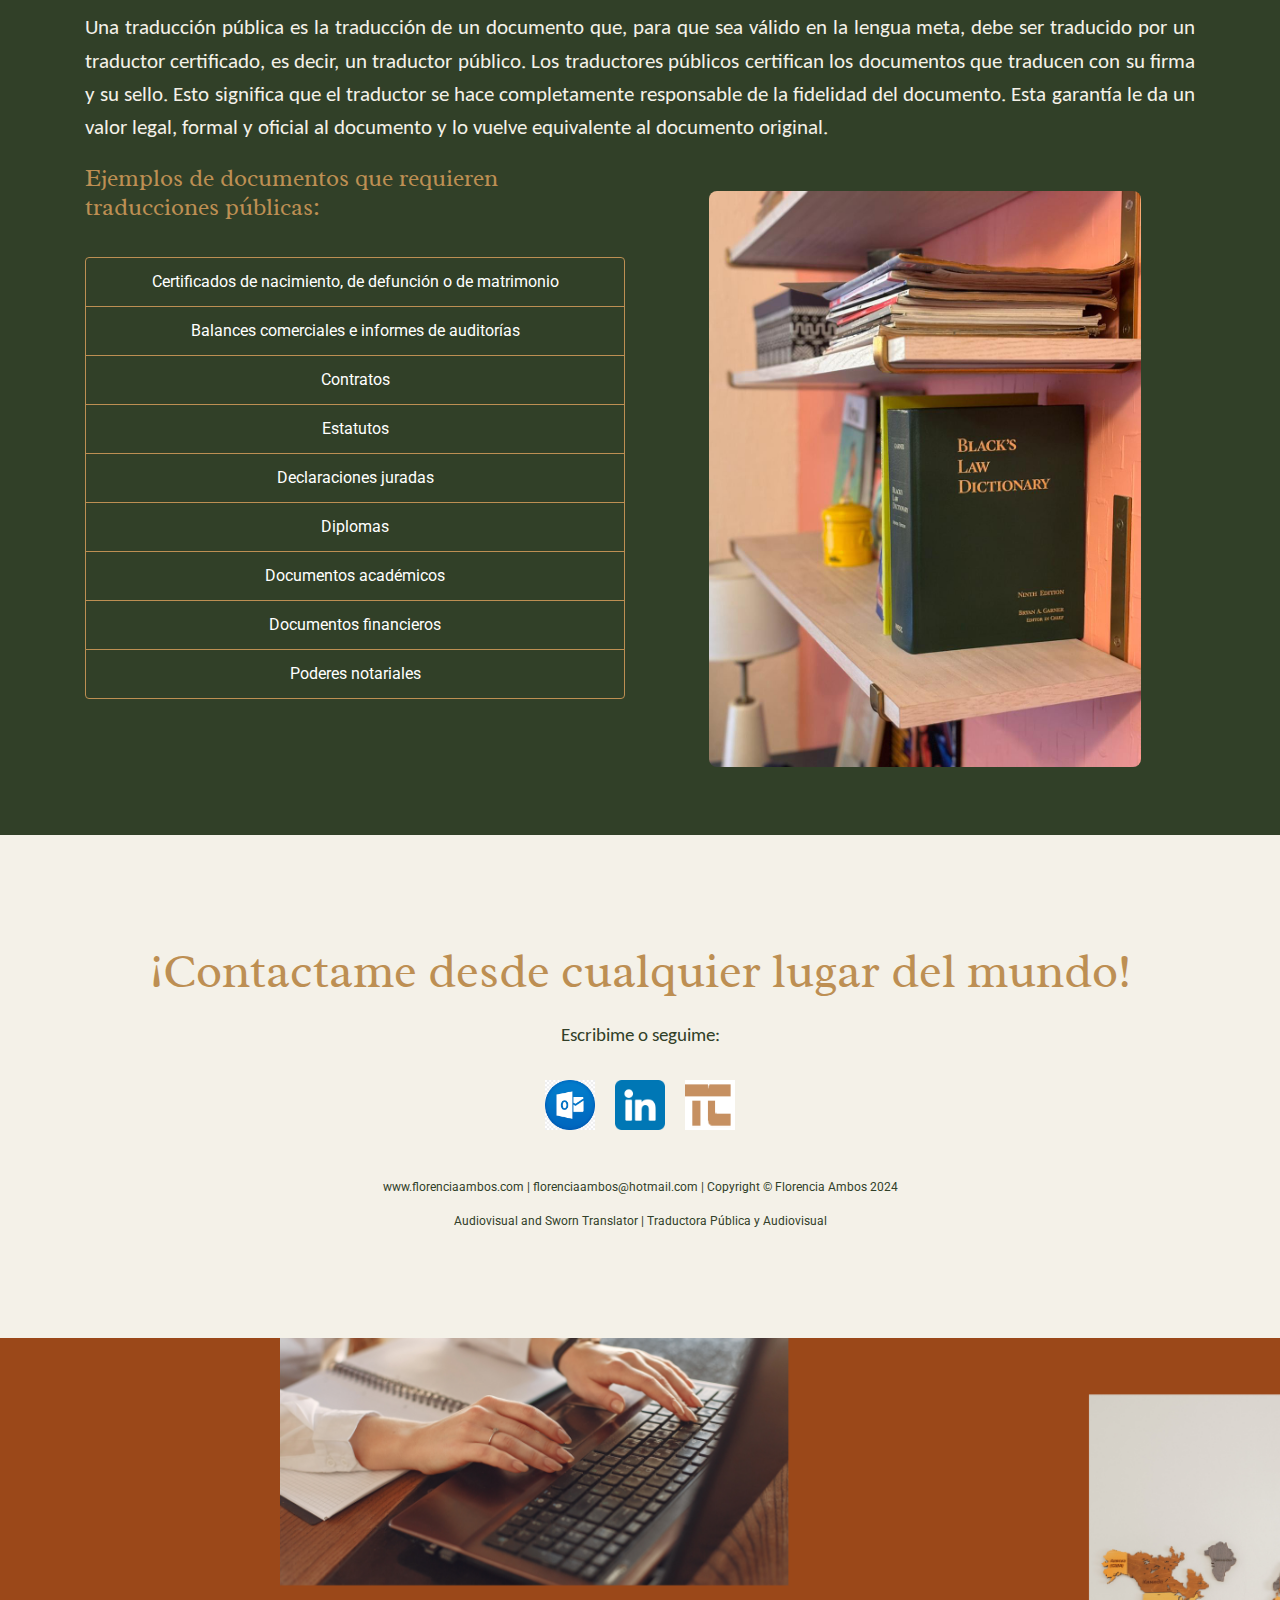
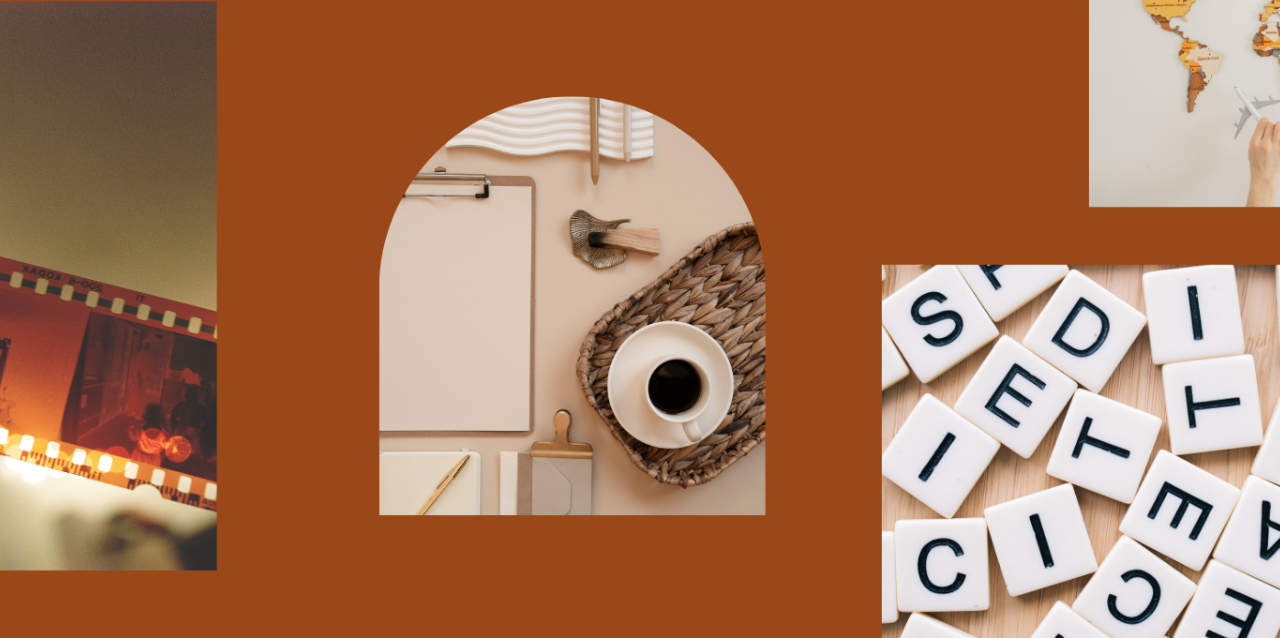
==== commit 86513e12: "final" ====
--- a/index.html
+++ b/index.html
@@ -24,13 +24,13 @@
             <div class="collapse navbar-collapse" id="navbarNav">
                 <ul class="navbar-nav mr-auto">
                     <li class="nav-item">
-                        <a class="nav-link" href="#inicio" data-lang="home">Inicio</a>
+                        <a class="nav-link" href="#inicio" data-lang="home"></a>
                     </li>
                     <li class="nav-item">
-                        <a class="nav-link" href="#sobre-mi" data-lang="about">Sobre mí</a>
+                        <a class="nav-link" href="#sobre-mi" data-lang="about"></a>
                     </li>
                     <li class="nav-item">
-                        <a class="nav-link" href="#estudios" data-lang="studies">Estudios</a>
+                        <a class="nav-link" href="#estudios" data-lang="studies"></a>
                     </li>
                     <li class="nav-item dropdown">
                         <a class="nav-link dropdown-toggle" href="#" id="servicesDropdown" role="button" data-toggle="dropdown" aria-haspopup="true" aria-expanded="false" data-lang="services">Servicios</a>
@@ -373,7 +373,7 @@
             <br>
             <br>
             <p class="pcontacto"> www.florenciaambos.com | florenciaambos@hotmail.com | Copyright © Florencia Ambos 2024</p>
-            <p class="contacto">Audiovisual and Sworn Translator | Traductora Pública y Audiovisual</p>
+            <p class="pcontacto">Audiovisual and Sworn Translator | Traductora Pública y Audiovisual</p>
         </section>
             </div>
         </section>
--- a/styles/styles.css
+++ b/styles/styles.css
@@ -16,8 +16,9 @@
     background-color: #9B4819;
     font-family: 'Radley', serif;
     font-size: 20px;
-    height: 50px;
-}
+    height: 60px;
+}
+
 
 .navbar-nav .nav-link {
     margin: 0 15px;
@@ -25,6 +26,7 @@
     font-family: 'Radley', serif;
     font-size: 18px;
 }
+
 
 .navbar.fixed-top {
     position: fixed;
@@ -43,7 +45,7 @@
 
 .btn-container .btn {
     background-color: transparent;
-    color: #F4F1E8;
+    color: #ffffff;
     border: 1px solid #F4F1E8;
     font-family: 'Radley', serif;
 }
@@ -90,10 +92,12 @@
 @media (max-width: 985px) {
     .navbar-collapse {
         background-color: rgba(155, 72, 25, 0.8);
+        margin-top: 3%;
     }
 
     .navbar-nav .nav-link {
         color: #F4F1E8;
+    
     }
 
     .navbar-nav .nav-link:hover {
@@ -130,6 +134,56 @@
         display: none; /* Oculta la flechita */
     }
 }
+
+    /* Eliminar la flecha del dropdown-toggle */
+    .navbar-nav .dropdown-toggle::after {
+        display: none;
+        appearance: none;
+    }
+
+    /* Mostrar el dropdown al hacer hover */
+    .navbar-nav .dropdown:hover .dropdown-menu {
+        display: block;
+    }
+
+/* Asegúrate de que el dropdown funcione bien en pantallas grandes */
+@media (min-width: 986px) {
+    .navbar-nav .dropdown-menu {
+        position: absolute;
+        display: none;
+        float: none;
+        background-color: #9B4819; /* Mismo color de fondo que el navbar */
+        padding-top: 10px;
+        padding-bottom: 10px;
+        top: 100%;
+        left: 0;
+        margin-top: 0;
+        border-top: none;
+        border-left: none;
+        border-right: none;
+        border-radius: 0px !important;
+    }
+}
+
+/* Estilo para los elementos dentro del dropdown al hacer hover */
+.navbar-nav .dropdown-menu .dropdown-item:hover {
+    color: #FFFFFF; /* Cambia el color de la fuente a blanco */
+    background-color: rgba(197, 168, 131, 0.8); /* Usar el color más claro para el hover */
+}
+
+/* Evitar que el elemento quede marcado después de hacer clic */
+.navbar-nav .dropdown-menu .dropdown-item:focus,
+.navbar-nav .dropdown-menu .dropdown-item:active {
+    color: #F4F1E8; /* Color del texto */
+    background-color: #9B4819; /* Color de fondo igual que el navbar */
+    outline: none; /* Eliminar el outline */
+    box-shadow: none; /* Eliminar sombras adicionales */
+}
+
+.dropdown-item {
+    color: #FFFFFF !important;
+}
+
 
 /*HOME*/
 .logo-container {
@@ -254,7 +308,12 @@
         font-size: 0.9rem;
         margin-right: 40px;
     }
-}
+    .email-container {
+        display: none;
+    }
+}
+
+
 
 
 
@@ -440,8 +499,11 @@
     font-size: 35px;
     margin-top: 9%;
     margin-bottom: 3%;
-
-
+}
+@media (max-width: 768px){
+    .tittle-about{
+        margin-top: 15%;
+    }
 }
 
 .textabout{
@@ -1075,4 +1137,8 @@
     #brushPath {
         stroke-width: 1.5; /* Asegura que el trazo sea visible en pantallas más pequeñas */
     }
+}
+
+.nav-item a:hover {
+    color: rgb(192, 191, 191) !important;
 }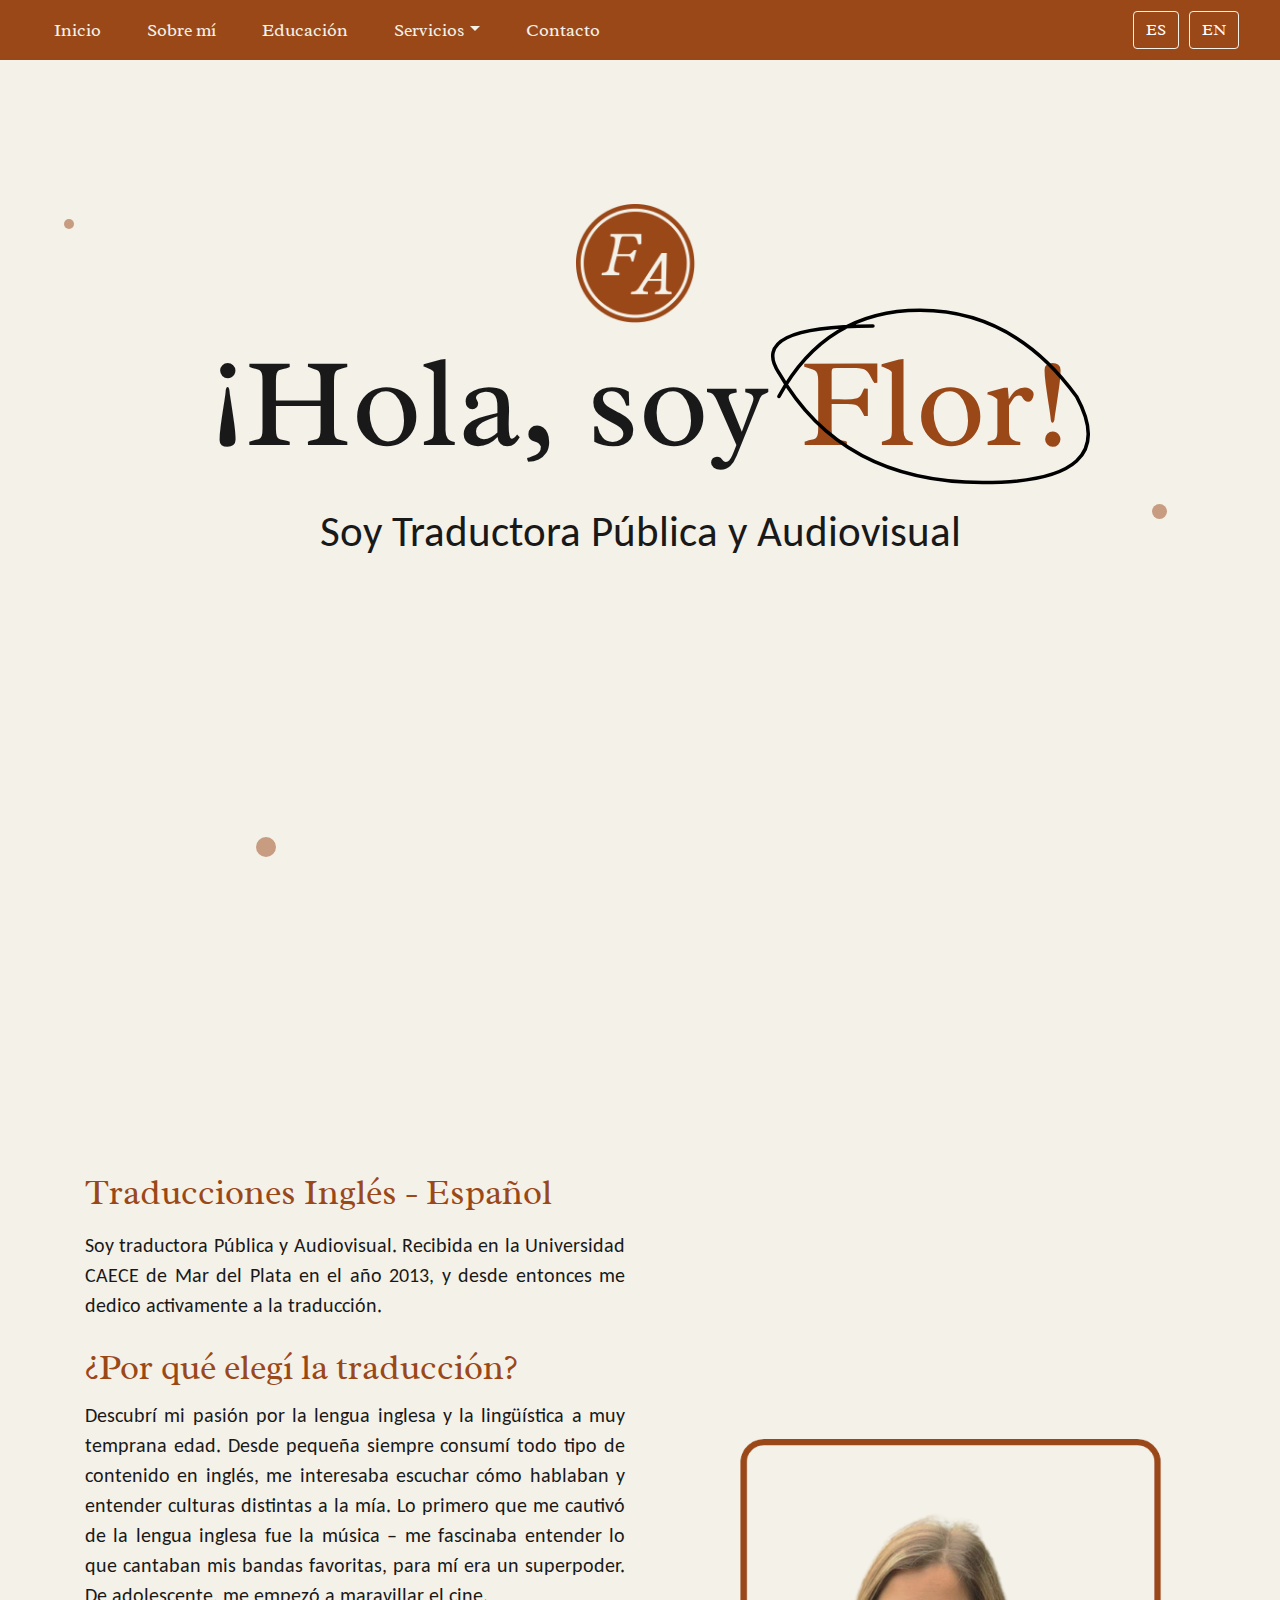
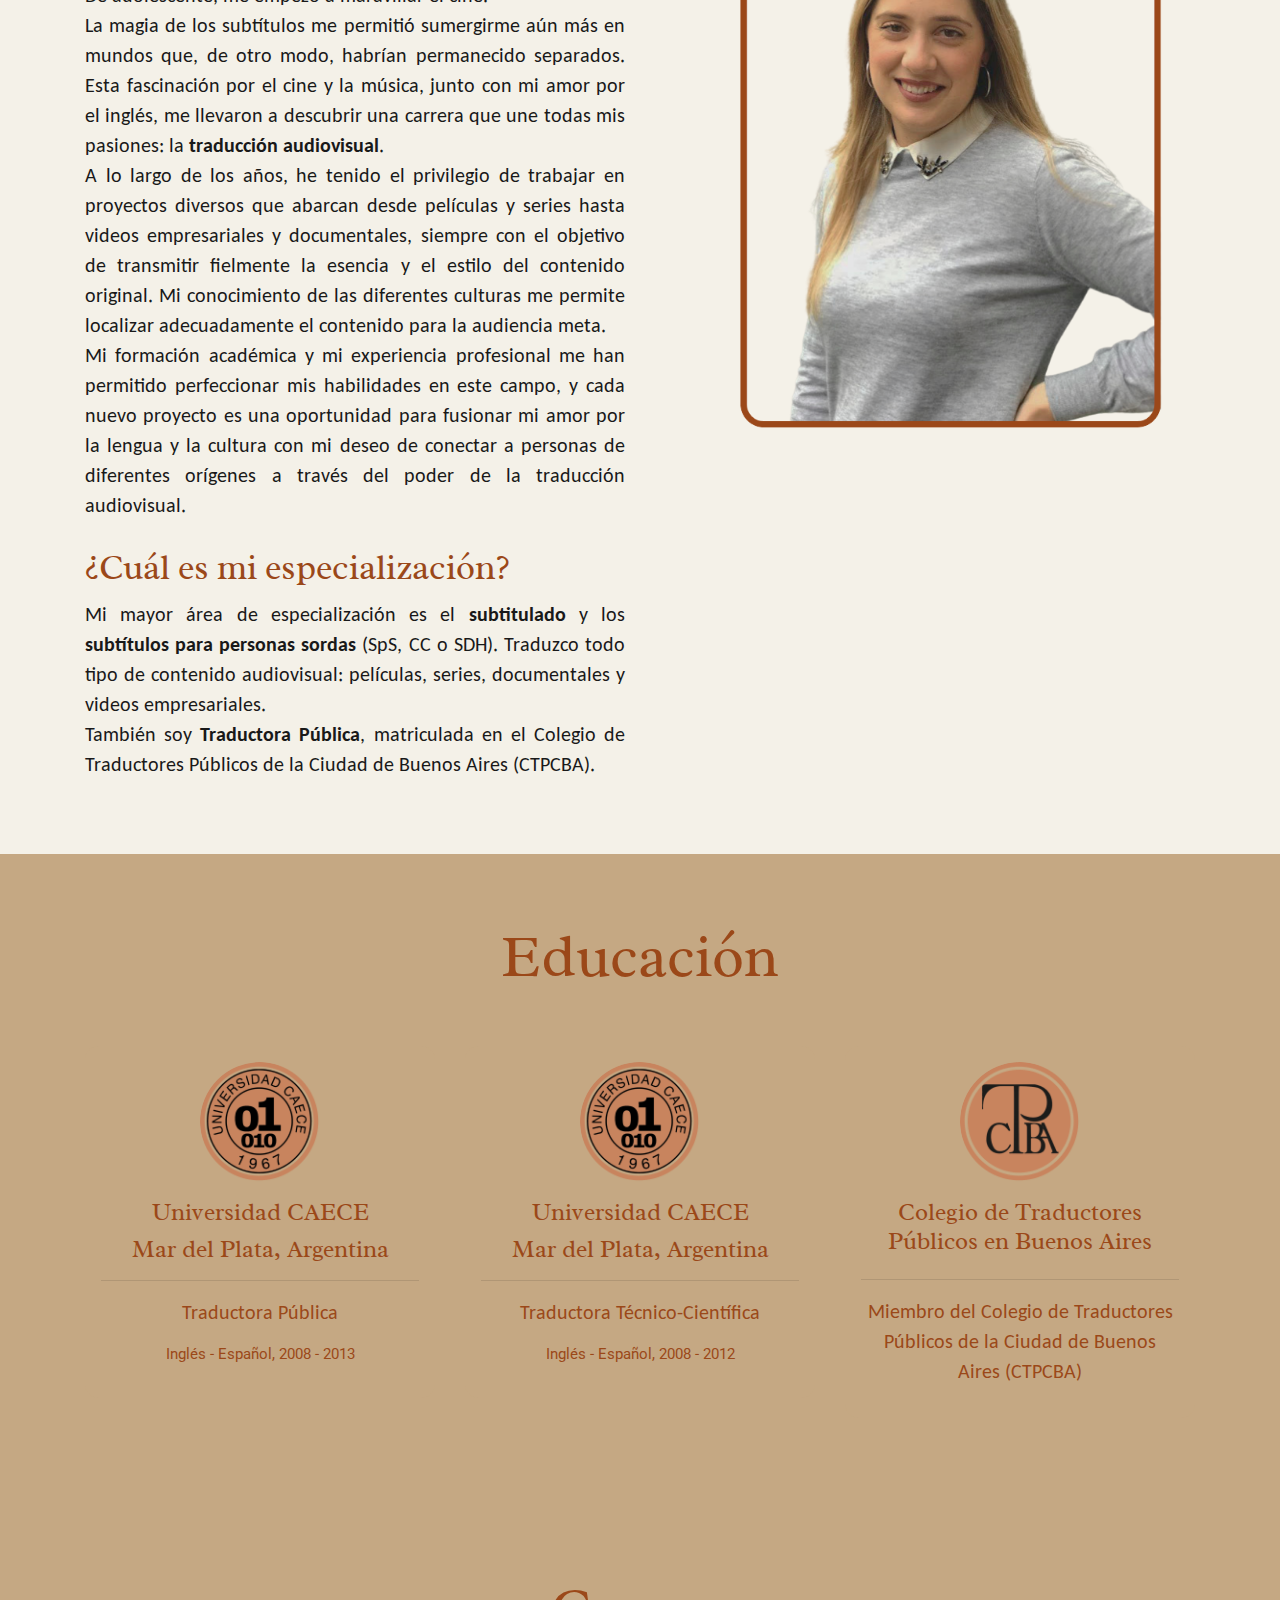
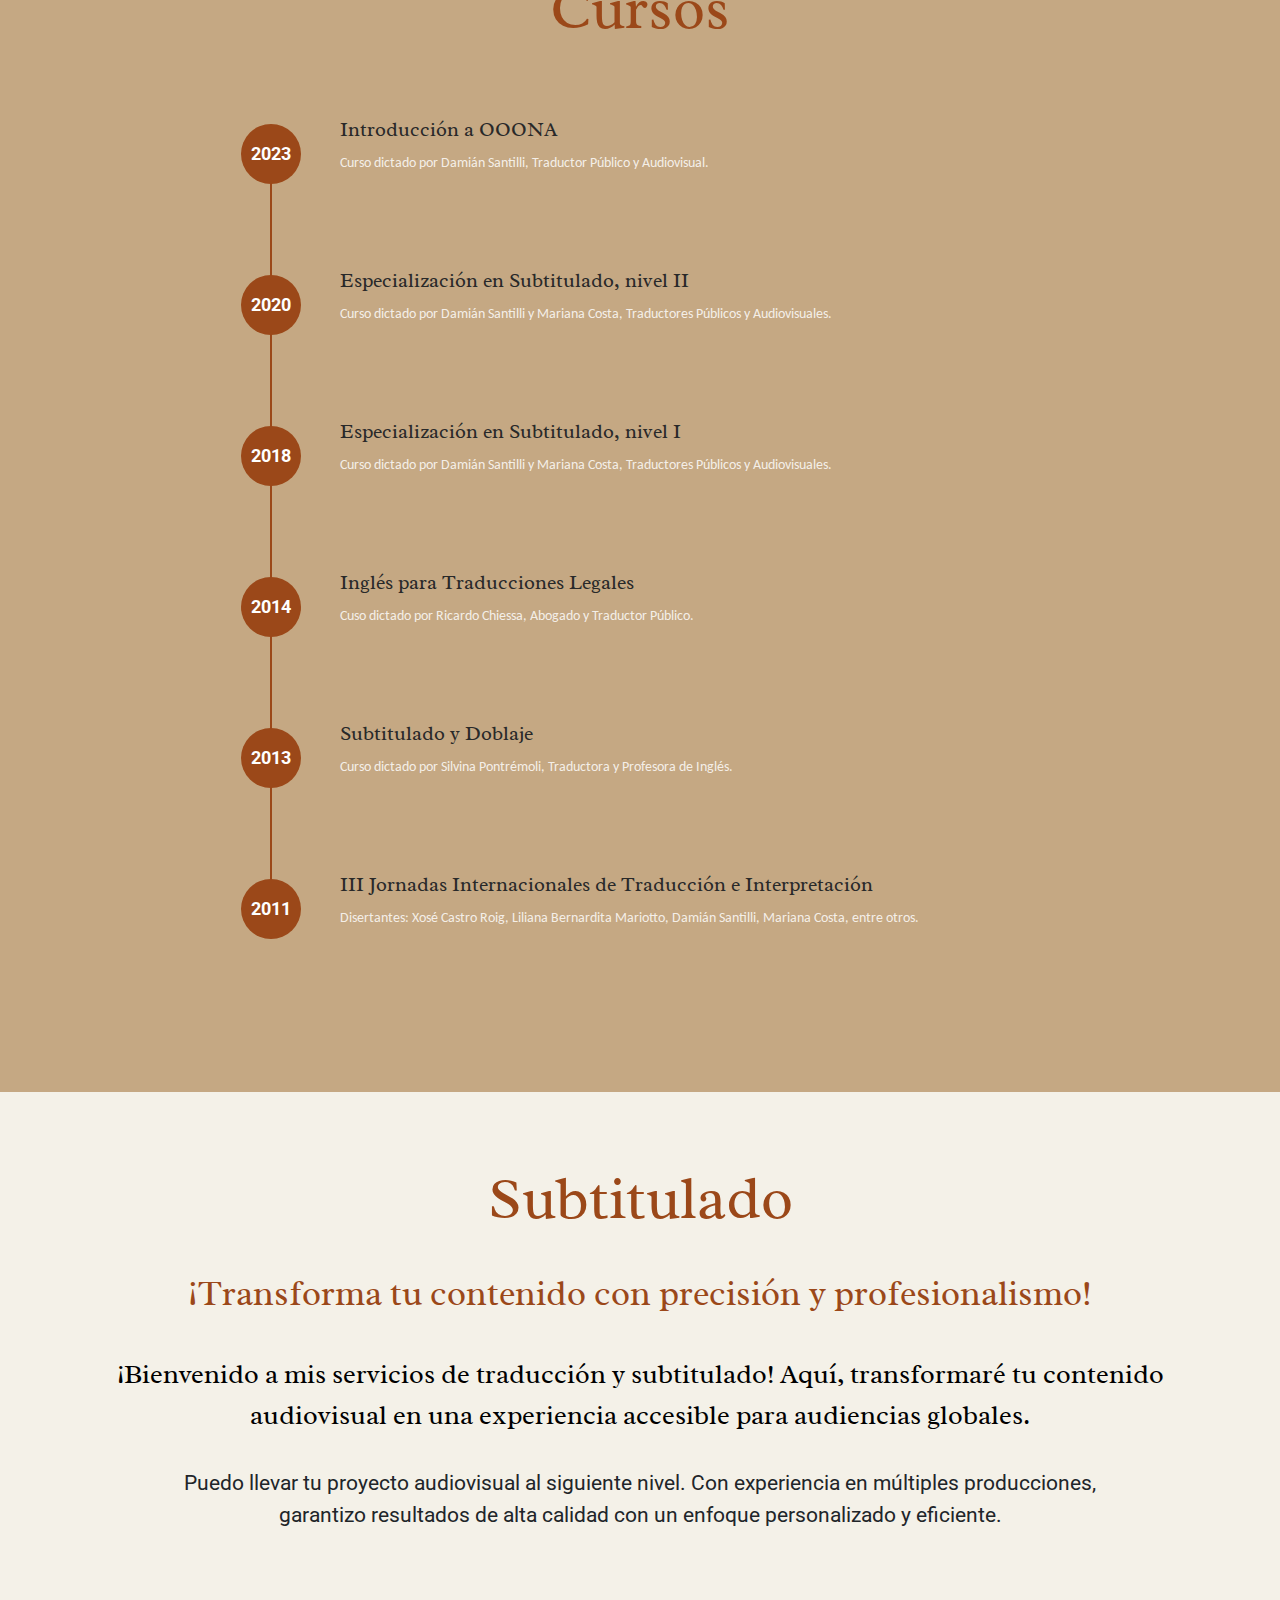
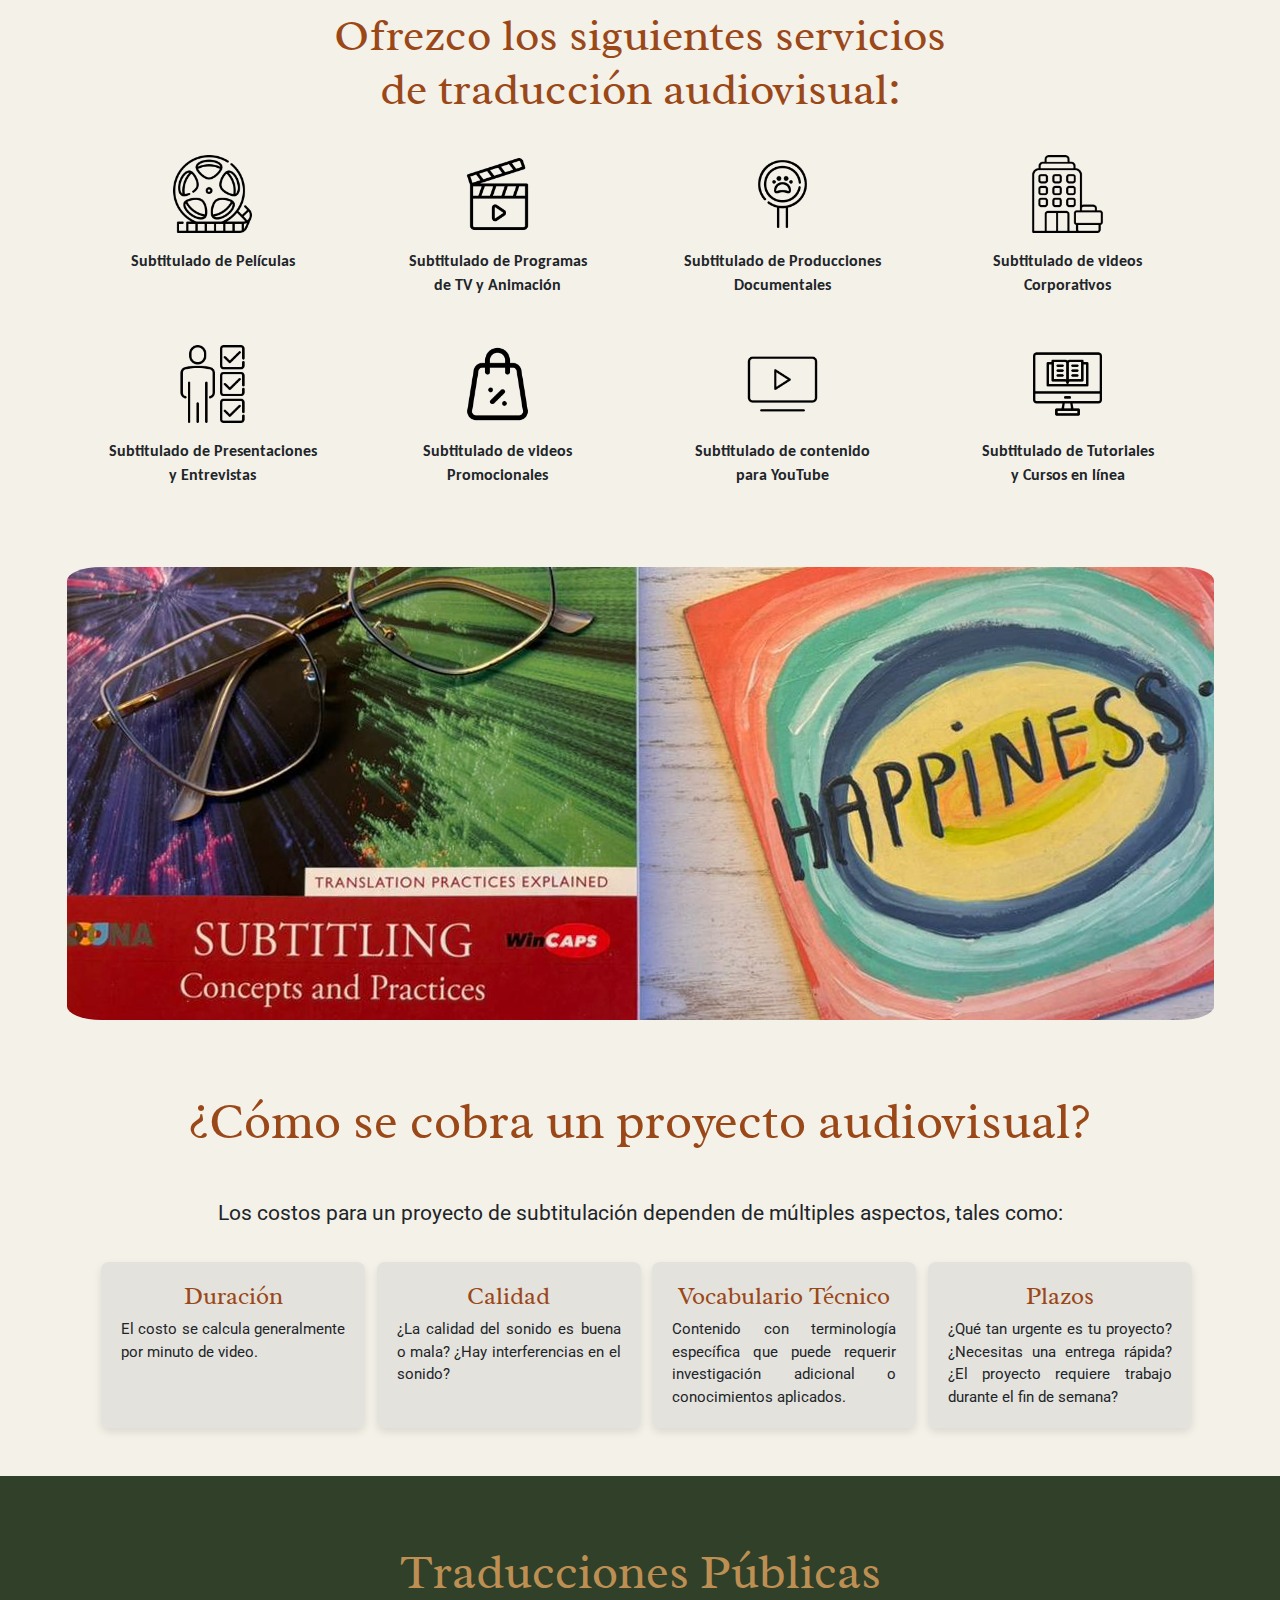
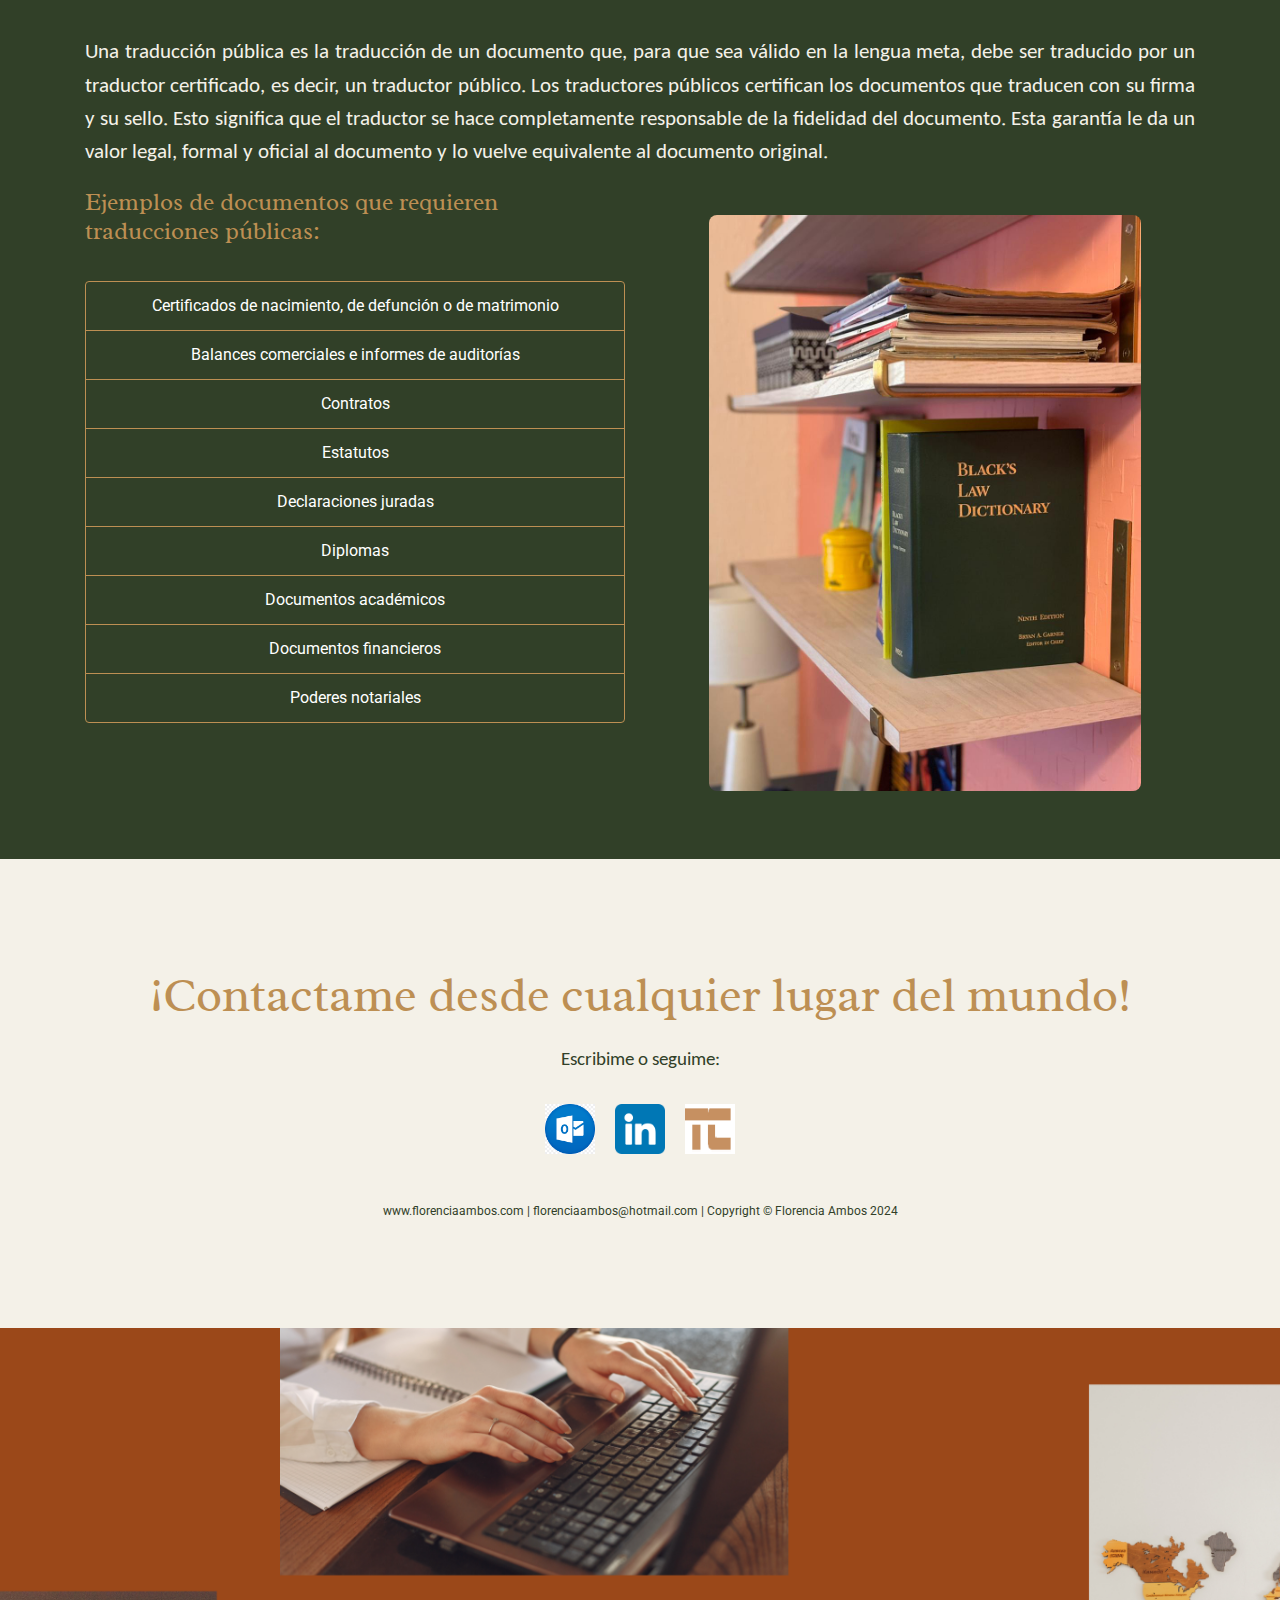
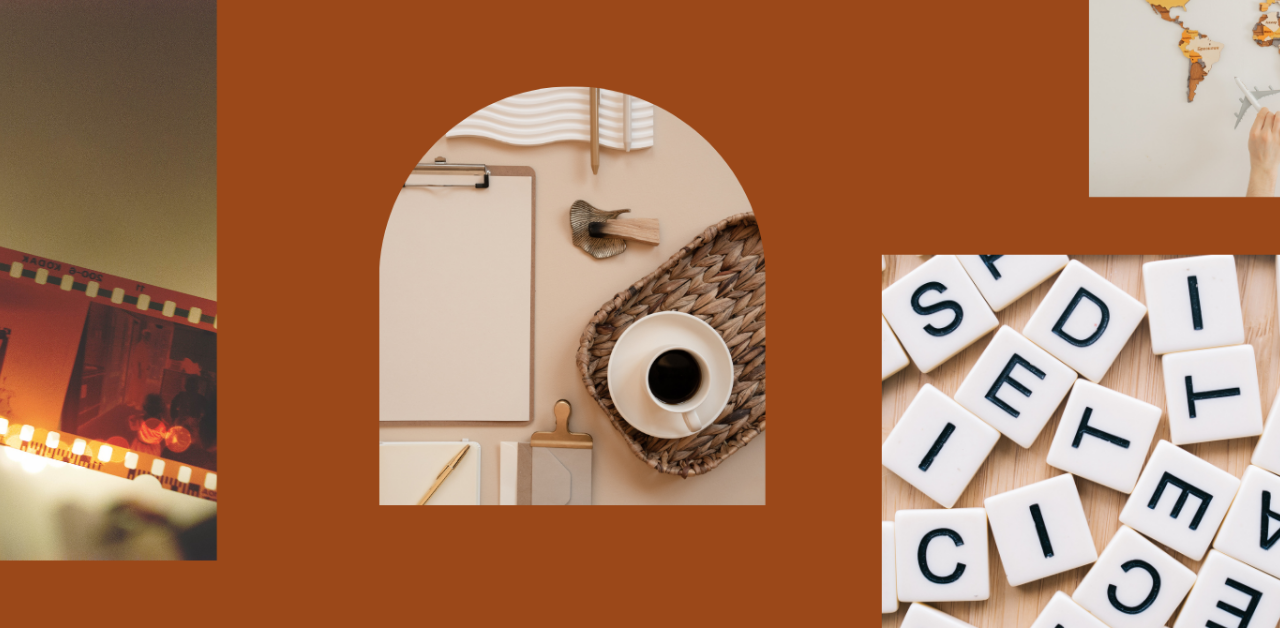
==== commit 801ee992: "finalboss" ====
--- a/index.html
+++ b/index.html
@@ -9,7 +9,10 @@
     <link rel="preconnect" href="https://fonts.gstatic.com" crossorigin>
     <link href="https://fonts.googleapis.com/css2?family=Carlito:ital,wght@0,400;0,700;1,400;1,700&family=Noto+Sans+JP:wght@100..900&family=Playfair+Display:ital,wght@0,400..900;1,400..900&family=Radley:ital@0;1&family=Roboto:ital,wght@0,100;0,300;0,400;0,500;0,700;0,900;1,100;1,300;1,400;1,500;1,700;1,900&display=swap" rel="stylesheet">
     <link rel="icon" type="image/png" href="./media/favicon.png">
-    <title data-lang="titlepag">Florencia Ambos</title>
+    <meta name="description" content="Traductora Pública, Técnico-Científica y Audiovisual Inglés Español especializada en Subtitulado, recibida en la Universidad CAECE, más de 10 años de experiencia. Sworn, Technical-Scientific and Audiovisual English Spanish translator specialized in Subtitling, studied at CAECE University, 10+ years of experience.">
+    <meta name="keywords" content="Traducción, Translation, Subtitulado, Subtitling, Captions, Subtítulos, Traducciones, Translations, Audiovisual, Sdh, Sps, Cc, Closed captions, Linguist, Lingüista, English, Inglés, Spanish, Español, QC, Certified translator, Traducciones públicas, Sworn translation, Technical translation">
+    <meta name="robots" content="index, follow">
+    <title data-lang="titlepag"></title>
 </head>
 
 <body>
@@ -63,24 +66,21 @@
             const dropdownMenu = document.querySelector('.dropdown-menu');
             
             if (window.innerWidth <= 985) {
-                // Ocultar el submenú en pantallas pequeñas
                 dropdownMenu.style.display = 'none';
             } else {
-                // Mostrar el submenú en pantallas grandes
                 dropdownMenu.style.display = '';
             }
         }
     
-        // Llama a la función para ocultar el submenú inicialmente
         handleResize();
     
-        // Añade un evento para manejar el cambio de tamaño de la ventana
         window.addEventListener('resize', handleResize);
     });
     </script>
 
  <!-- Sección Inicio -->
      <section id="inicio">
+        <br>
     <header class="hero-section">
         <div class="logo-container">
             <img src="./media/favicon.png" alt="Logo">
@@ -373,8 +373,7 @@
             <br>
             <br>
             <p class="pcontacto"> www.florenciaambos.com | florenciaambos@hotmail.com | Copyright © Florencia Ambos 2024</p>
-            <p class="pcontacto">Audiovisual and Sworn Translator | Traductora Pública y Audiovisual</p>
-        </section>
+         </section>
             </div>
         </section>
  <!-- Sección de Imágenes -->
--- a/styles/styles.css
+++ b/styles/styles.css
@@ -11,7 +11,6 @@
 }
 
 /*NAVBAR*/
-/* Estilos generales del navbar */
 .navbar {
     background-color: #9B4819;
     font-family: 'Radley', serif;
@@ -87,8 +86,9 @@
 .navbar-toggler-icon::after {
     bottom: 0;
 }
-
-/* Estilos específicos para pantallas pequeñas */
+.nav-item a:hover {
+    color: rgb(192, 191, 191) !important;
+}
 @media (max-width: 985px) {
     .navbar-collapse {
         background-color: rgba(155, 72, 25, 0.8);
@@ -120,39 +120,27 @@
     }
 
     .navbar-toggler-icon {
-        background-image: none; /* Elimina la imagen SVG previa */
+        background-image: none; 
         width: 30px;
         height: 21px;
     }
 
-    /* Ocultar el submenú y la flechita en pantallas pequeñas */
-    .dropdown-menu {
-        display: none; /* Oculta el submenú */
-    }
-
-    .dropdown-toggle::after {
-        display: none; /* Oculta la flechita */
-    }
-}
-
-    /* Eliminar la flecha del dropdown-toggle */
-    .navbar-nav .dropdown-toggle::after {
+
+   .navbar-nav .dropdown-toggle::after {
         display: none;
         appearance: none;
     }
 
-    /* Mostrar el dropdown al hacer hover */
-    .navbar-nav .dropdown:hover .dropdown-menu {
+        .navbar-nav .dropdown:hover .dropdown-menu {
         display: block;
     }
-
-/* Asegúrate de que el dropdown funcione bien en pantallas grandes */
+}
 @media (min-width: 986px) {
     .navbar-nav .dropdown-menu {
         position: absolute;
         display: none;
         float: none;
-        background-color: #9B4819; /* Mismo color de fondo que el navbar */
+        background-color: #9B4819; 
         padding-top: 10px;
         padding-bottom: 10px;
         top: 100%;
@@ -165,19 +153,19 @@
     }
 }
 
-/* Estilo para los elementos dentro del dropdown al hacer hover */
+
 .navbar-nav .dropdown-menu .dropdown-item:hover {
-    color: #FFFFFF; /* Cambia el color de la fuente a blanco */
-    background-color: rgba(197, 168, 131, 0.8); /* Usar el color más claro para el hover */
+    color: #FFFFFF; 
+    background-color: rgba(197, 168, 131, 0.8); 
 }
 
 /* Evitar que el elemento quede marcado después de hacer clic */
 .navbar-nav .dropdown-menu .dropdown-item:focus,
 .navbar-nav .dropdown-menu .dropdown-item:active {
-    color: #F4F1E8; /* Color del texto */
-    background-color: #9B4819; /* Color de fondo igual que el navbar */
-    outline: none; /* Eliminar el outline */
-    box-shadow: none; /* Eliminar sombras adicionales */
+    color: #F4F1E8; 
+    background-color: #9B4819; 
+    outline: none; 
+    box-shadow: none; 
 }
 
 .dropdown-item {
@@ -1060,12 +1048,12 @@
 }
 
 .brush-container {
-    width: 145%; /* Ajusta el ancho del SVG al 100% del contenedor */
-    height: auto; /* Mantiene la proporción del SVG */
+    width: 145%; 
+    height: auto; 
     position: absolute;
     top: 0;
     left: -68px;
-    transform: translateY(-20%); /* Ajusta según sea necesario */
+    transform: translateY(-20%);
 }
 
 @keyframes drawPath {
@@ -1098,32 +1086,32 @@
 
 @media (max-width: 768px) {
     .hero-section {
-        padding: 30px 10px; /* Reduce el padding en pantallas más pequeñas */
+        padding: 30px 10px;
     }
 
     .hero-text h1 {
-        font-size: 2rem; /* Reduce el tamaño de fuente en pantallas más pequeñas */
+        font-size: 2rem; 
     }
 
     .profession {
-        font-size: 1.2rem; /* Reduce el tamaño de fuente en pantallas más pequeñas */
+        font-size: 1.2rem; 
     }
 
     .description {
-        font-size: 0.9rem; /* Reduce el tamaño de fuente en pantallas más pequeñas */
+        font-size: 0.9rem; 
     }
 
     .specialty {
-        font-size: 1.2rem; /* Reduce el tamaño de fuente en pantallas más pequeñas */
+        font-size: 1.2rem; 
     }
 
     .underline {
-        width: 70%; /* Ajusta el ancho para pantallas más pequeñas */
+        width: 70%; 
     }
 
     .logo-container {
-        top: 2px; /* Ajusta la posición del logo en pantallas más pequeñas */
-        width: 60px; /* Ajusta el tamaño del logo en pantallas más pequeñas */
+        top: 2px; 
+        width: 60px; 
     }
 
     .brush-container {
@@ -1135,10 +1123,7 @@
     }
 
     #brushPath {
-        stroke-width: 1.5; /* Asegura que el trazo sea visible en pantallas más pequeñas */
-    }
-}
-
-.nav-item a:hover {
-    color: rgb(192, 191, 191) !important;
-}+        stroke-width: 1.5; 
+    }
+}
+
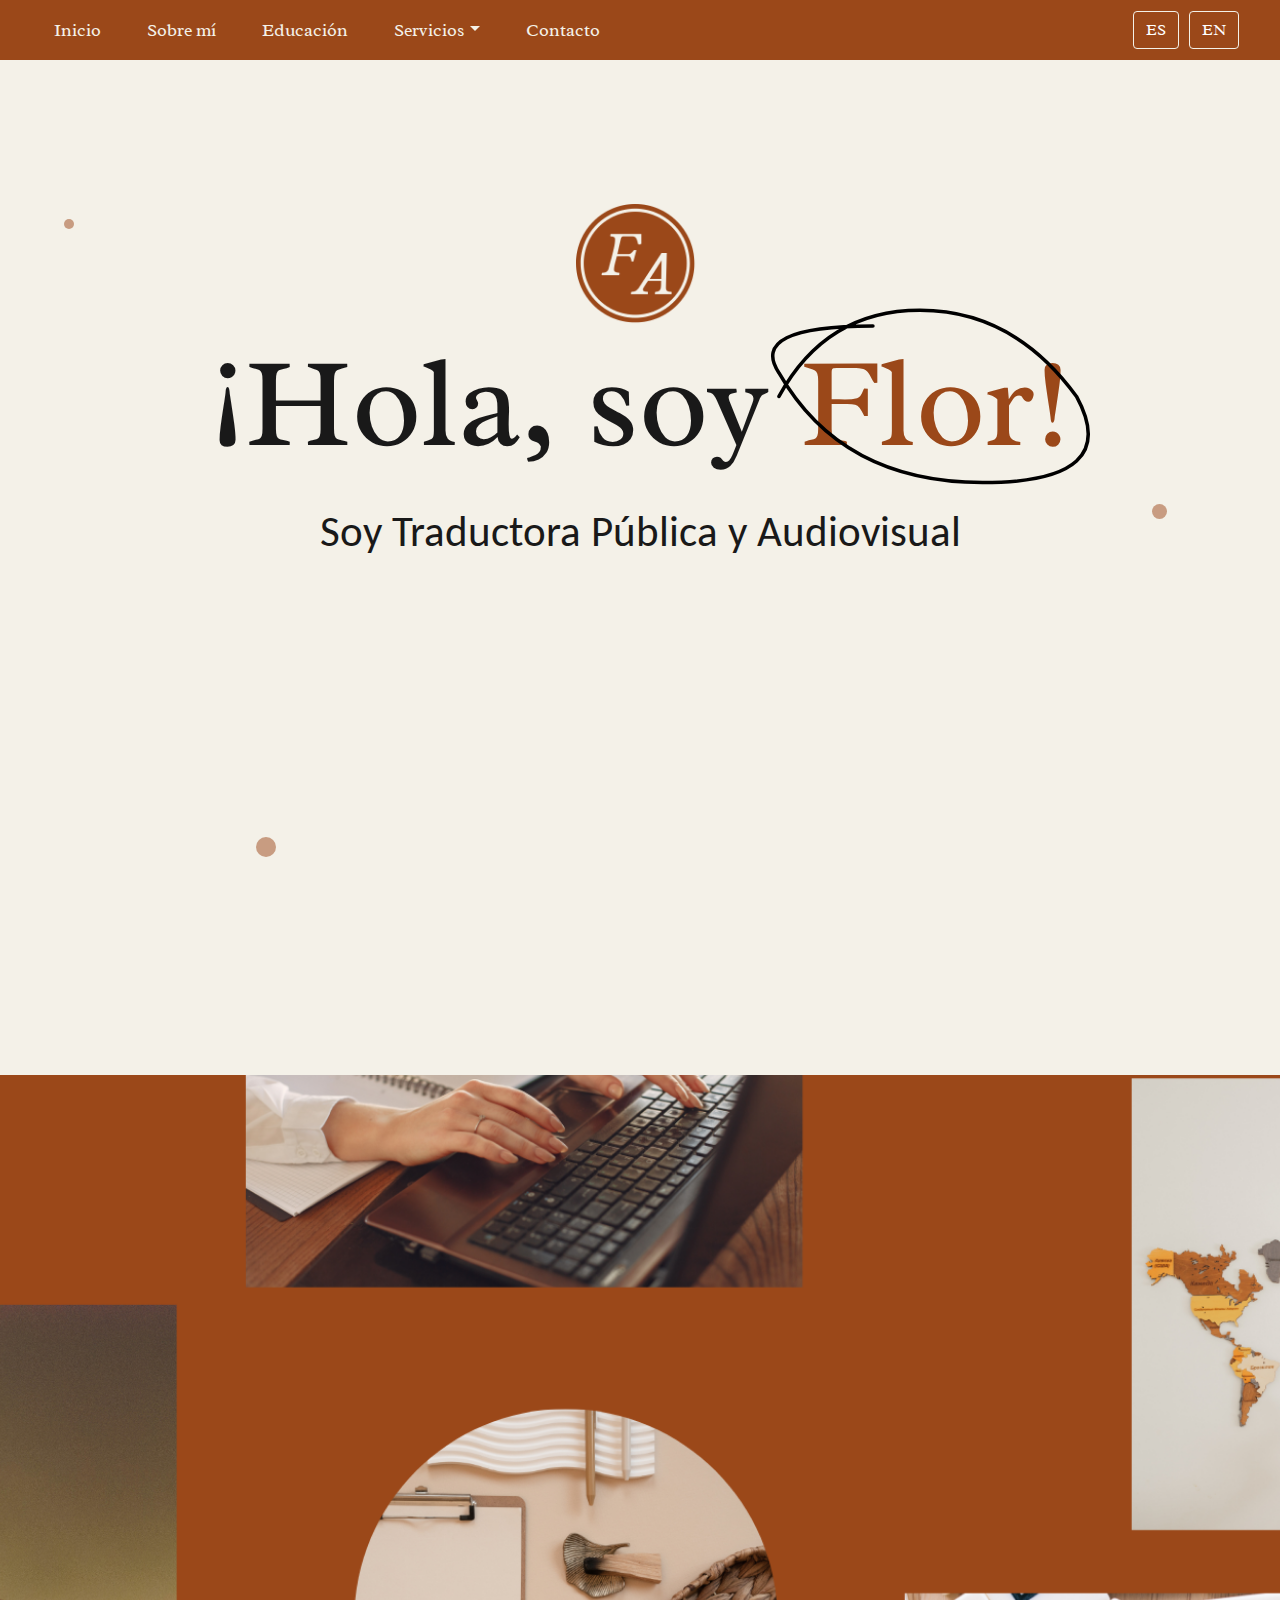
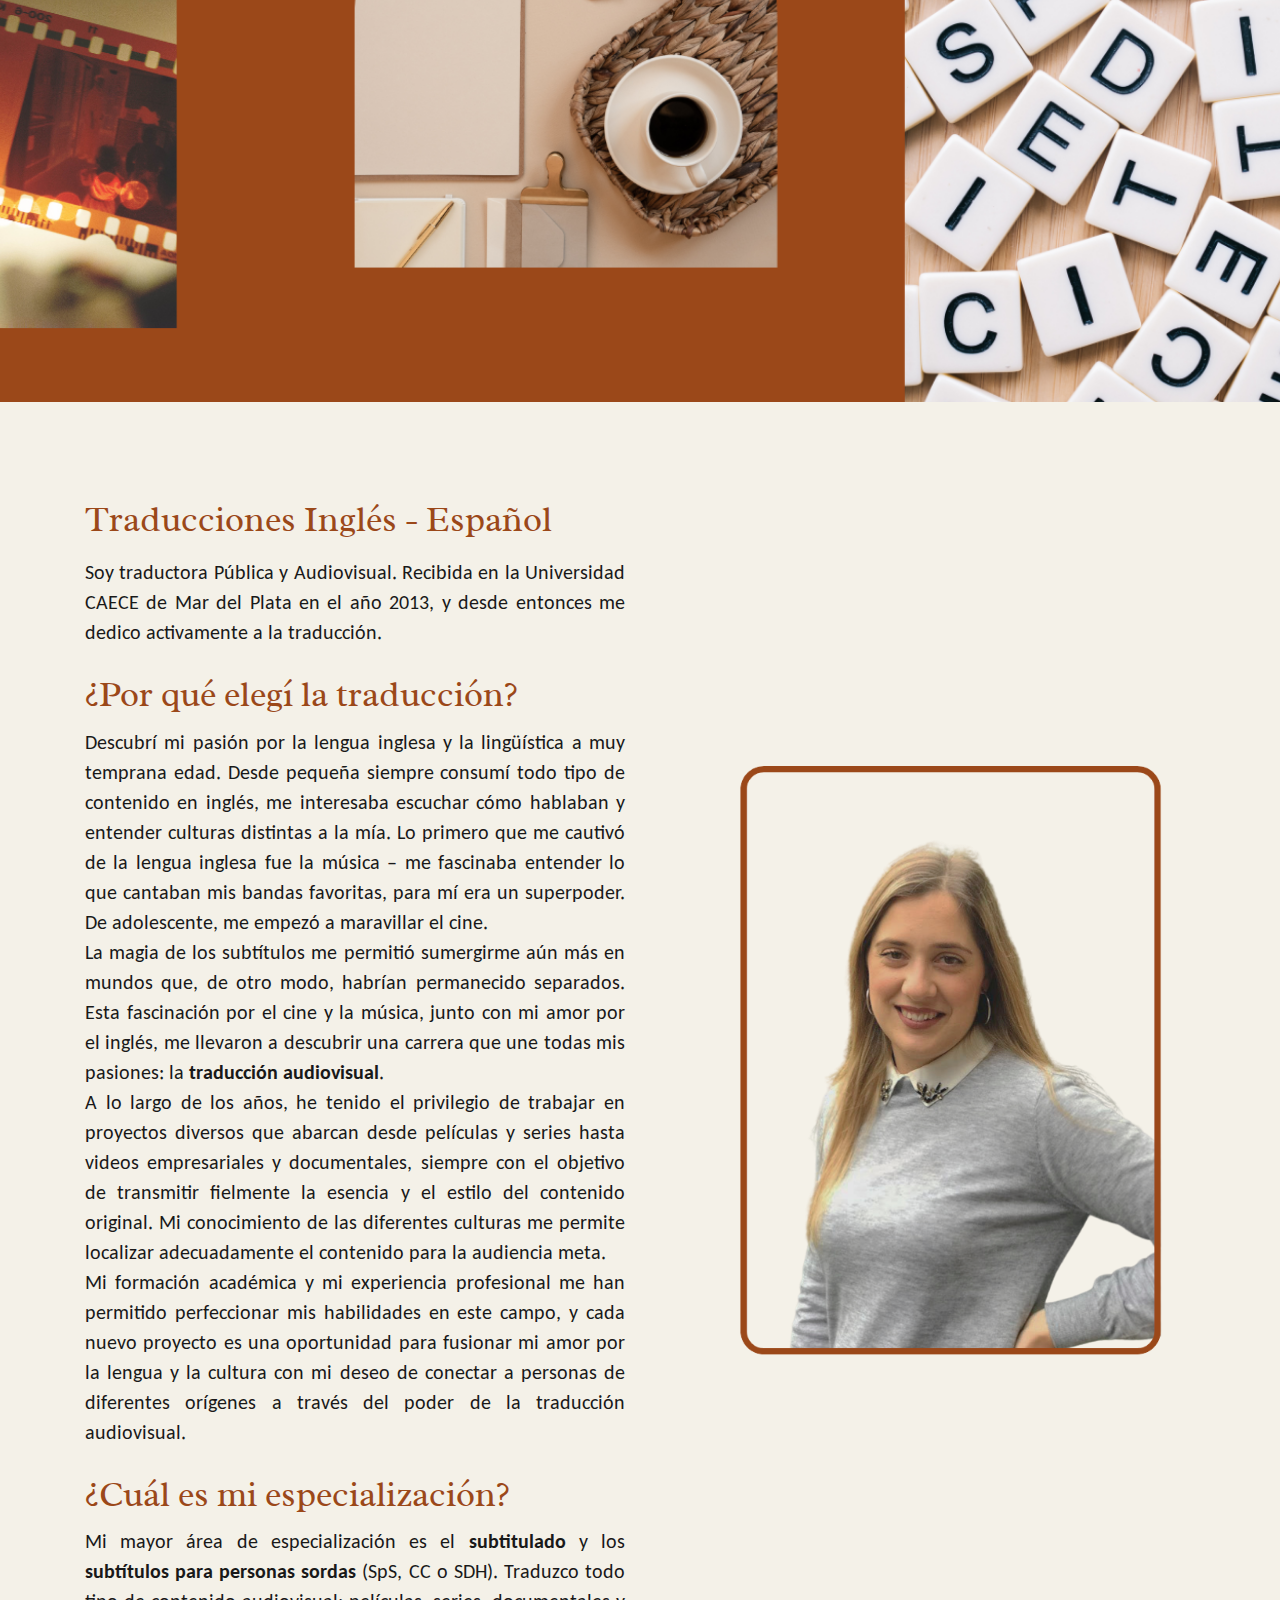
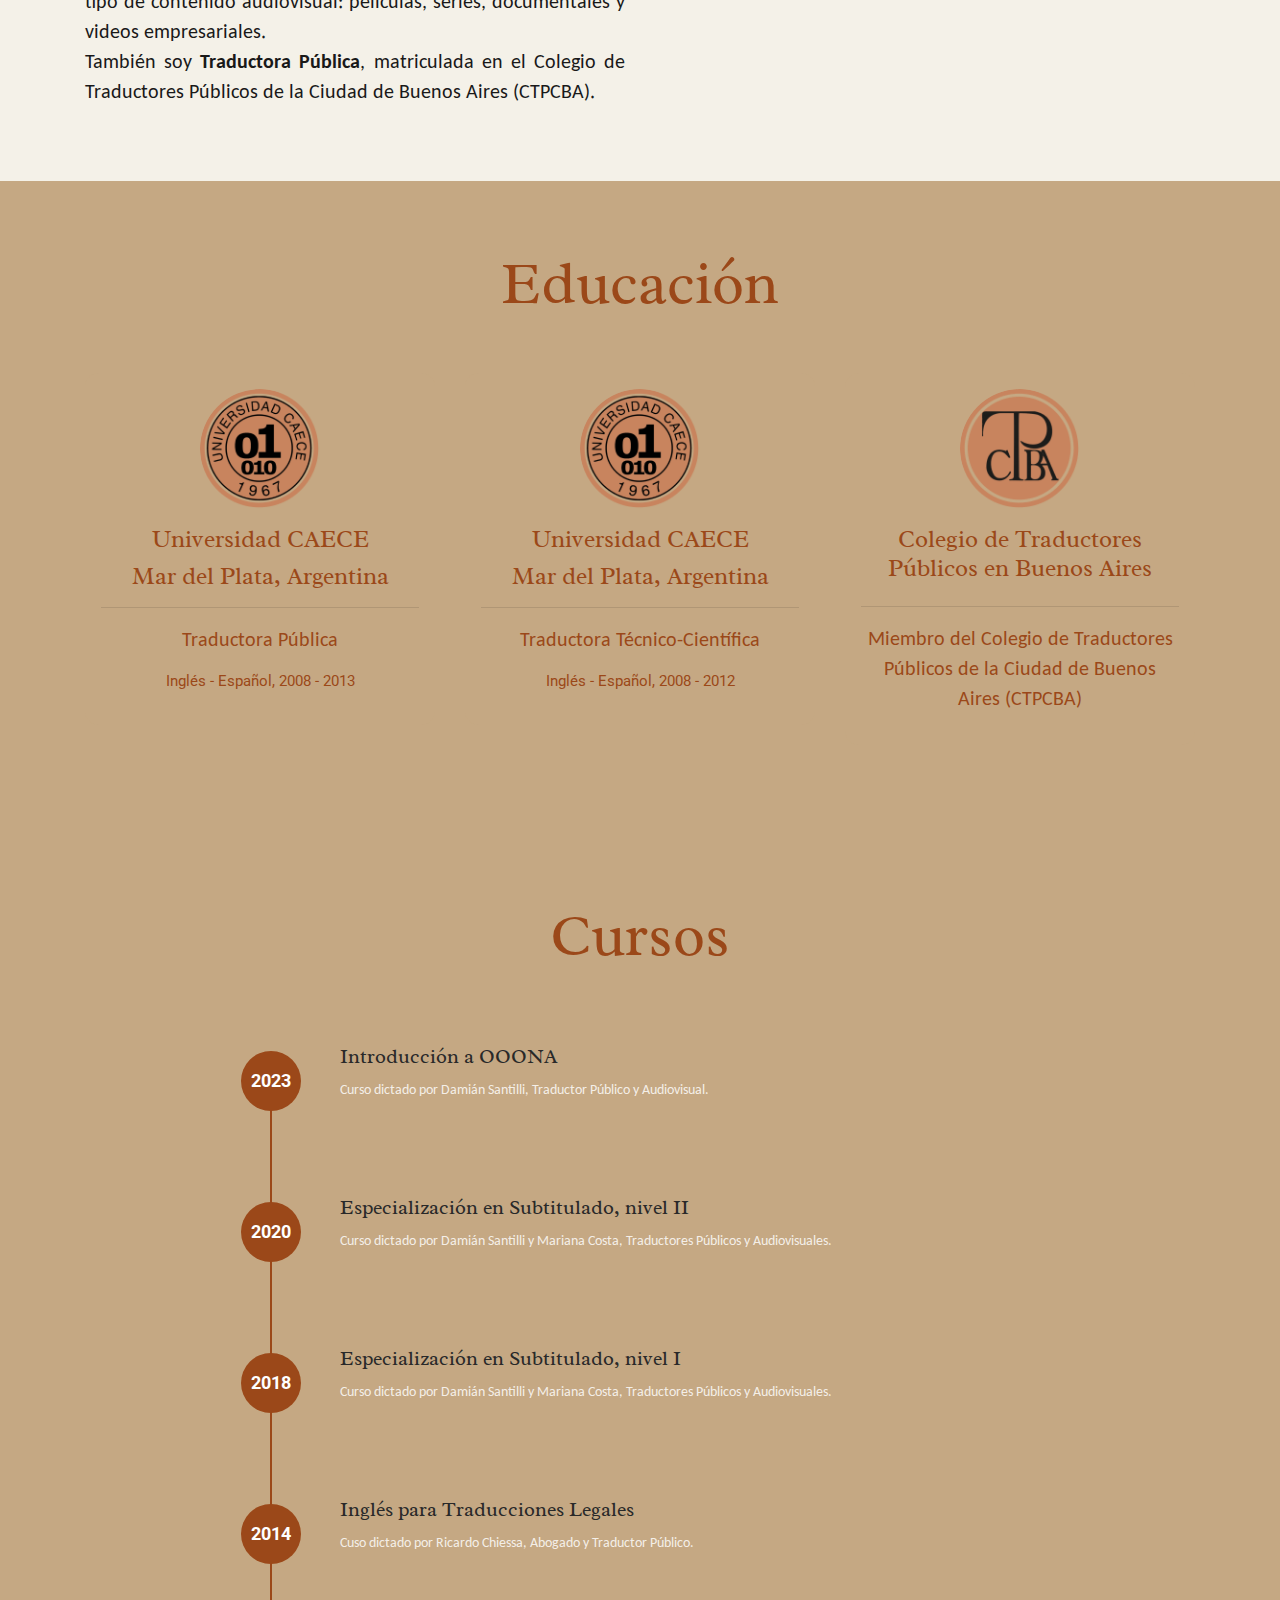
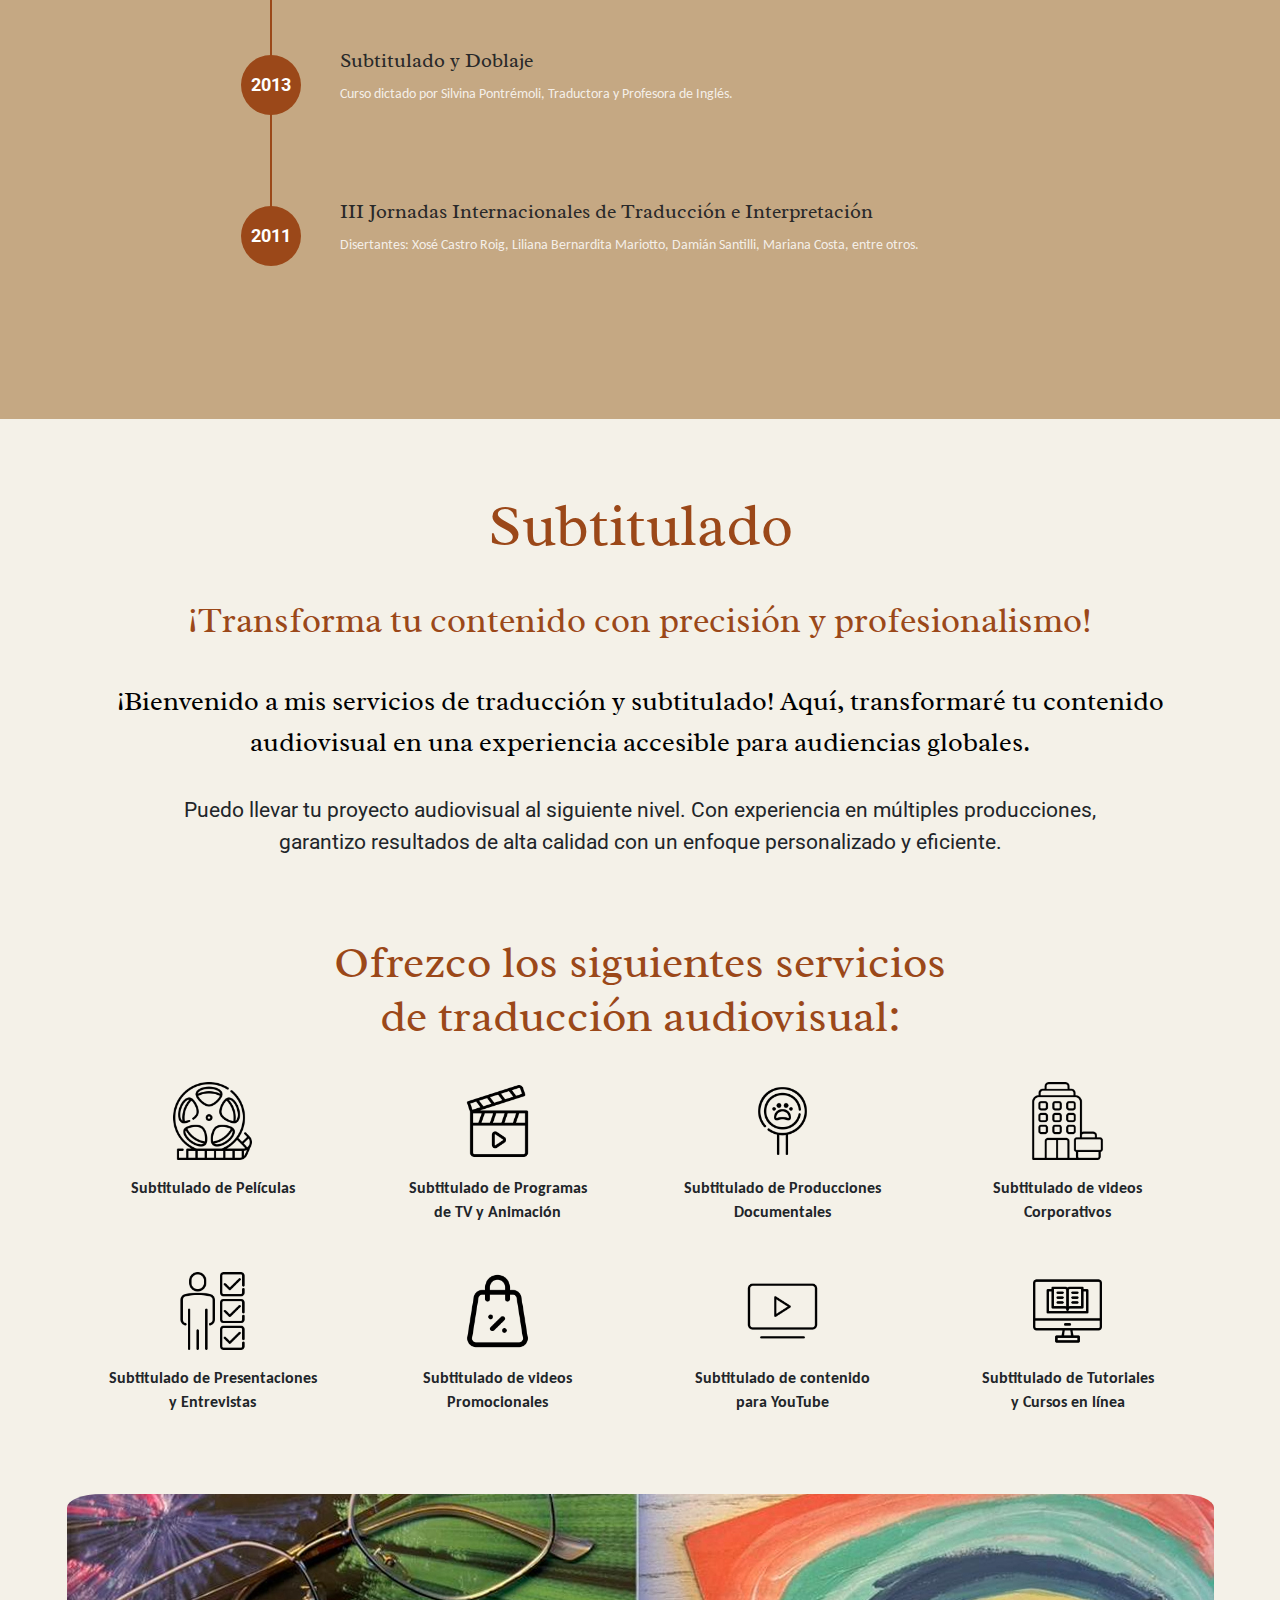
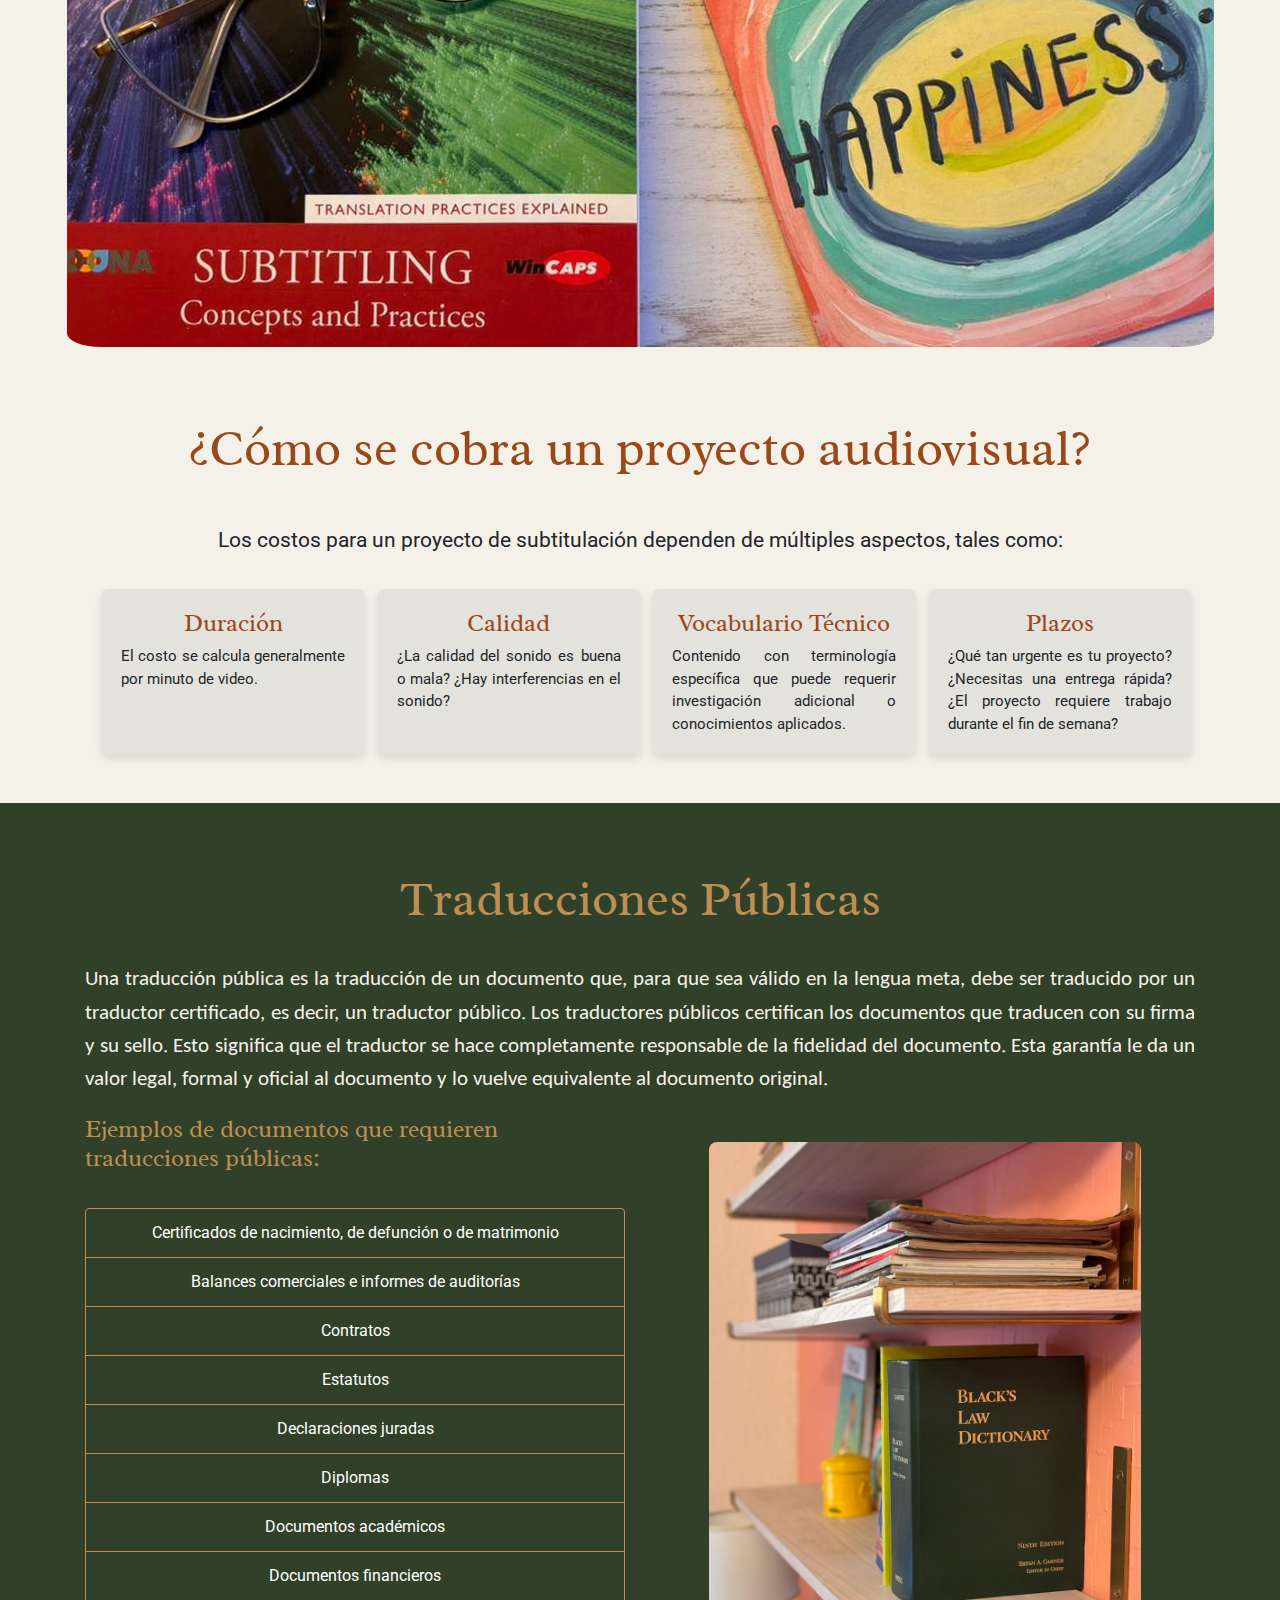
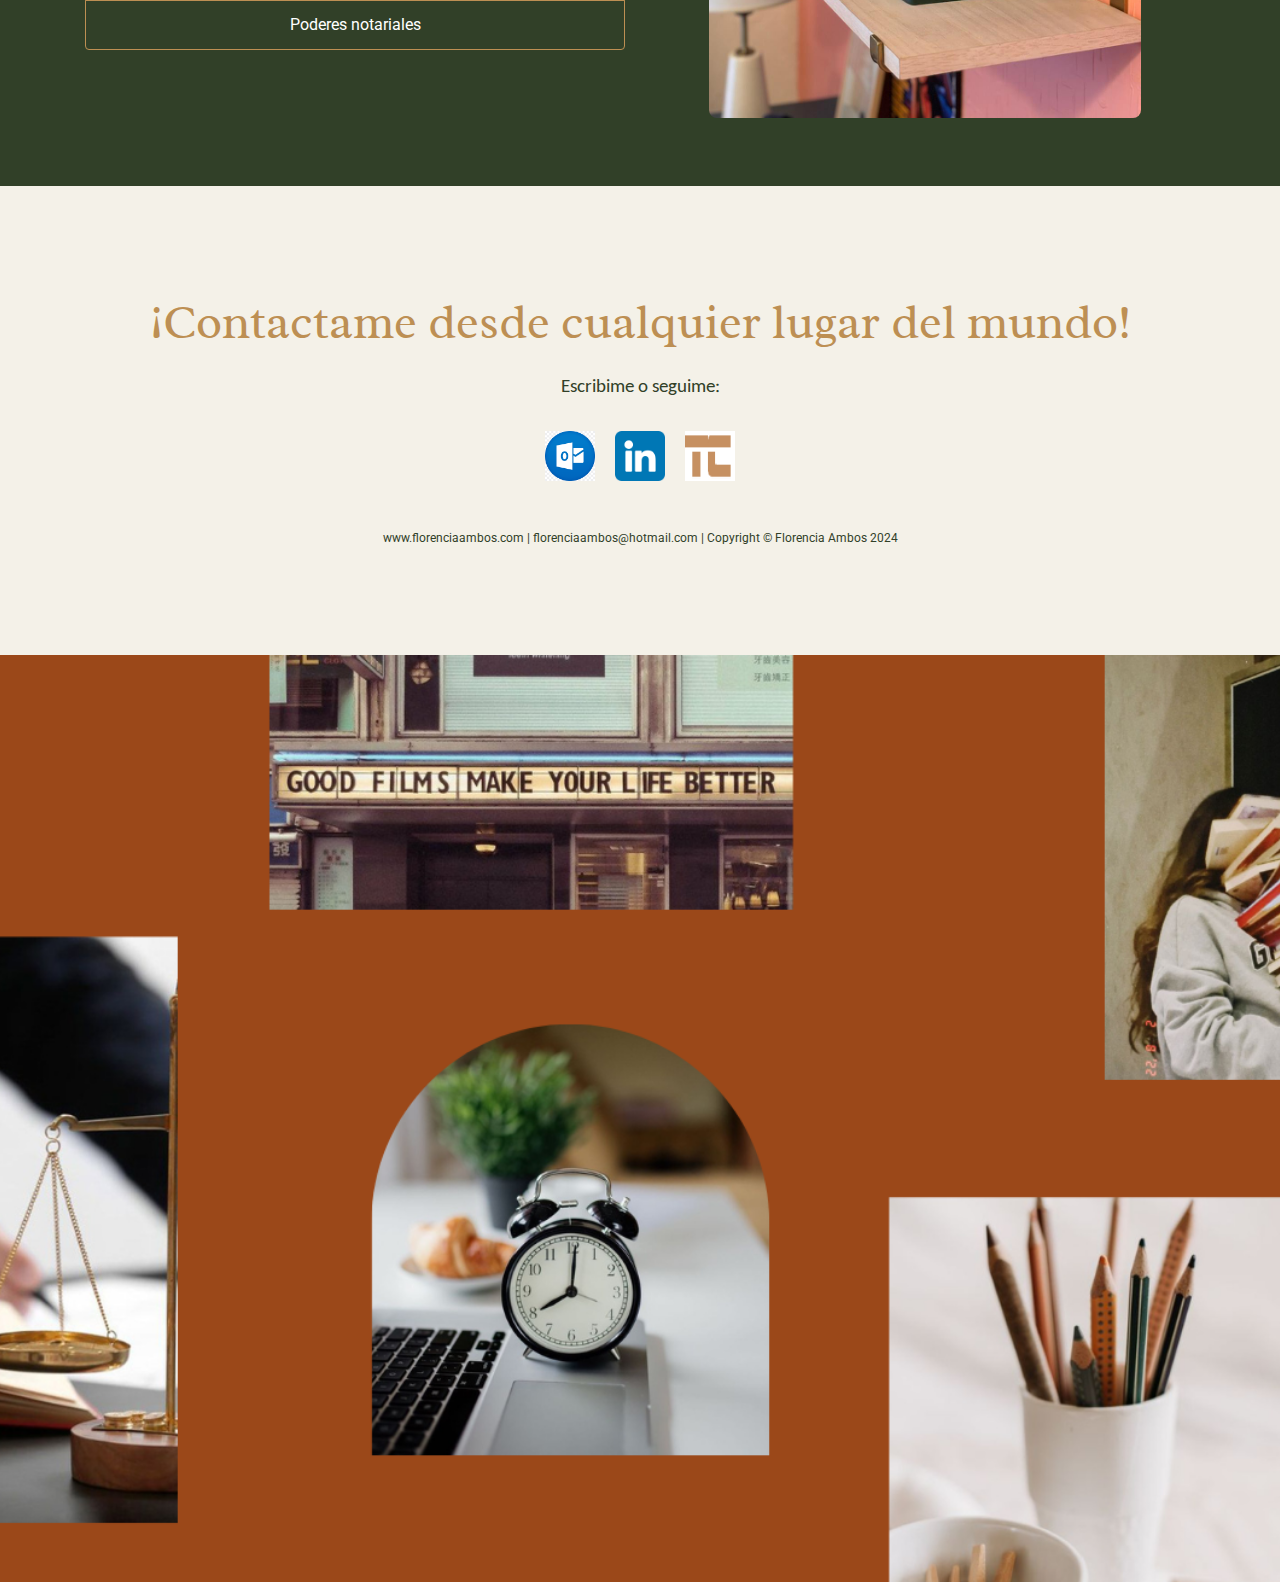
==== commit 072bda3c: "foto" ====
--- a/index.html
+++ b/index.html
@@ -118,7 +118,9 @@
             <div class="wave wave-2"></div>
         </div>
     </header>
+ <!-- Sección de Imágenes -->
 </section>
+<section class="bgimage"></section>
 
     <!-- Sección Sobre mí -->
     <section id="sobre-mi" class="container my-5">
@@ -377,7 +379,9 @@
             </div>
         </section>
  <!-- Sección de Imágenes -->
-    <section class="bgimage"></section>
+
+</section>
+<section class="bgimage2"></section>
 
 
 </body>
--- a/styles/styles.css
+++ b/styles/styles.css
@@ -928,7 +928,7 @@
 .bgimage {
     background-color: #9b4819;
     width: 100%;
-    height: 100vh; 
+    height: 103vh; 
     background-image: url('../media/backgroundimg.png'); 
     background-size: cover; 
     background-position: center; 
@@ -944,6 +944,30 @@
 
 @media (max-width: 768px) {
     .bgimage {
+        background-size: contain;
+        height: 200px;
+    }
+}
+
+.bgimage2 {
+    background-color: #9b4819;
+    width: 100%;
+    height: 103vh; 
+    background-image: url('../media/backgroundimg2.png'); 
+    background-size: cover; 
+    background-position: center; 
+    background-repeat: no-repeat; 
+    display: flex;
+    justify-content: center;
+    align-items: center;
+    color: white; 
+    text-align: center;
+    padding: 20px;
+    box-sizing: border-box;
+}
+
+@media (max-width: 768px) {
+    .bgimage2 {
         background-size: contain;
         height: 200px;
     }
